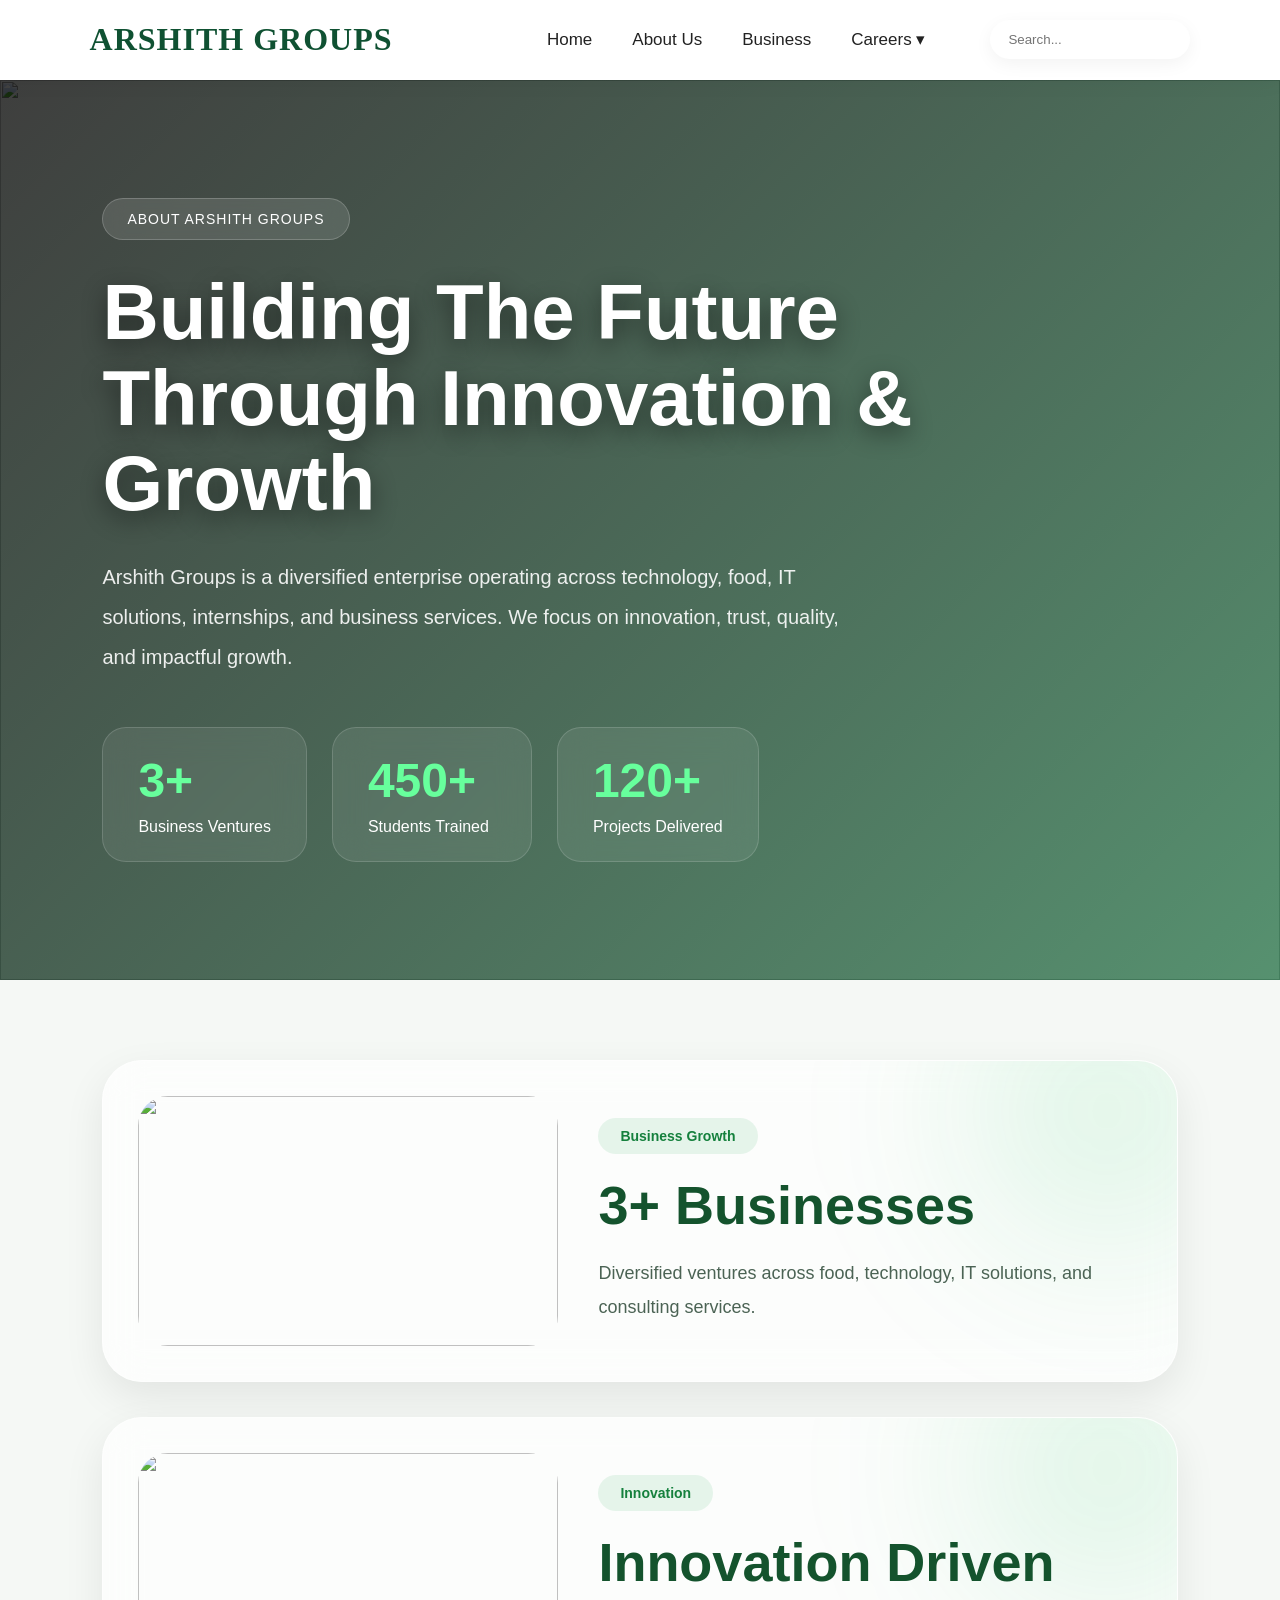
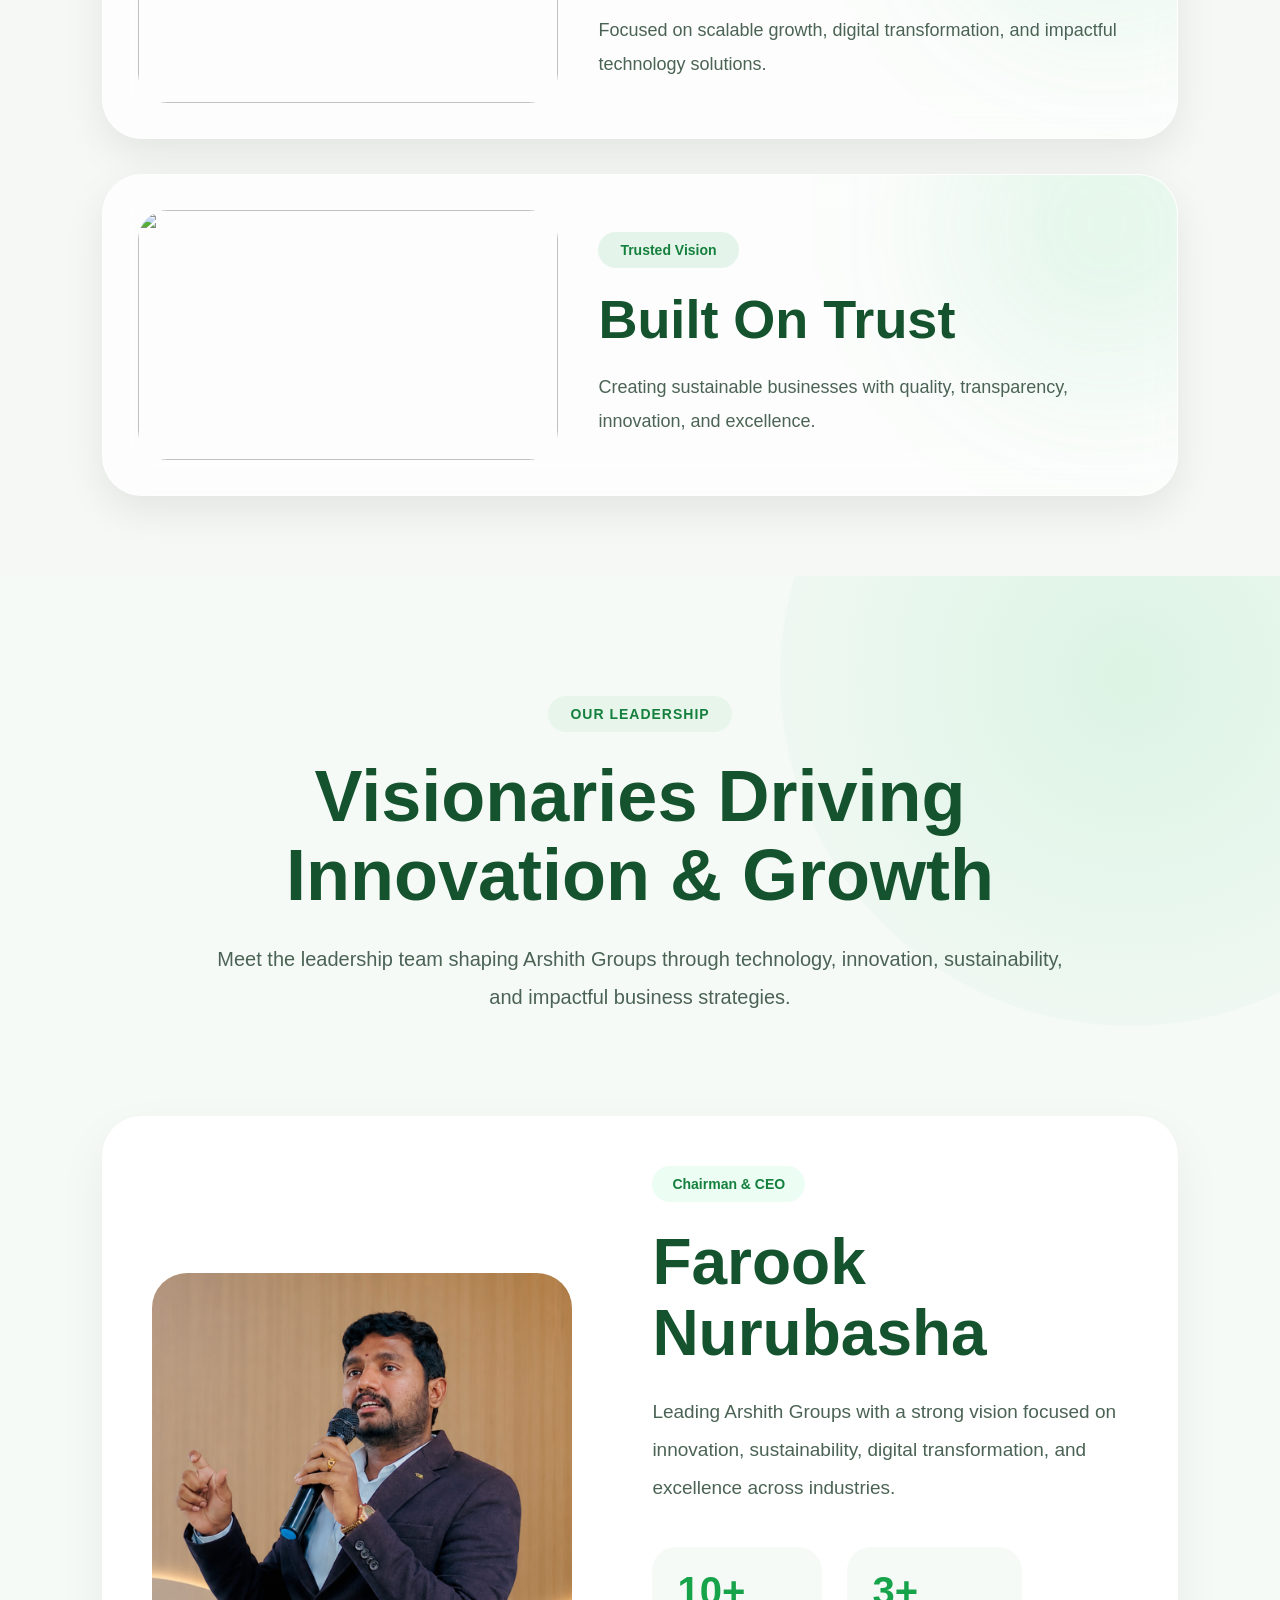
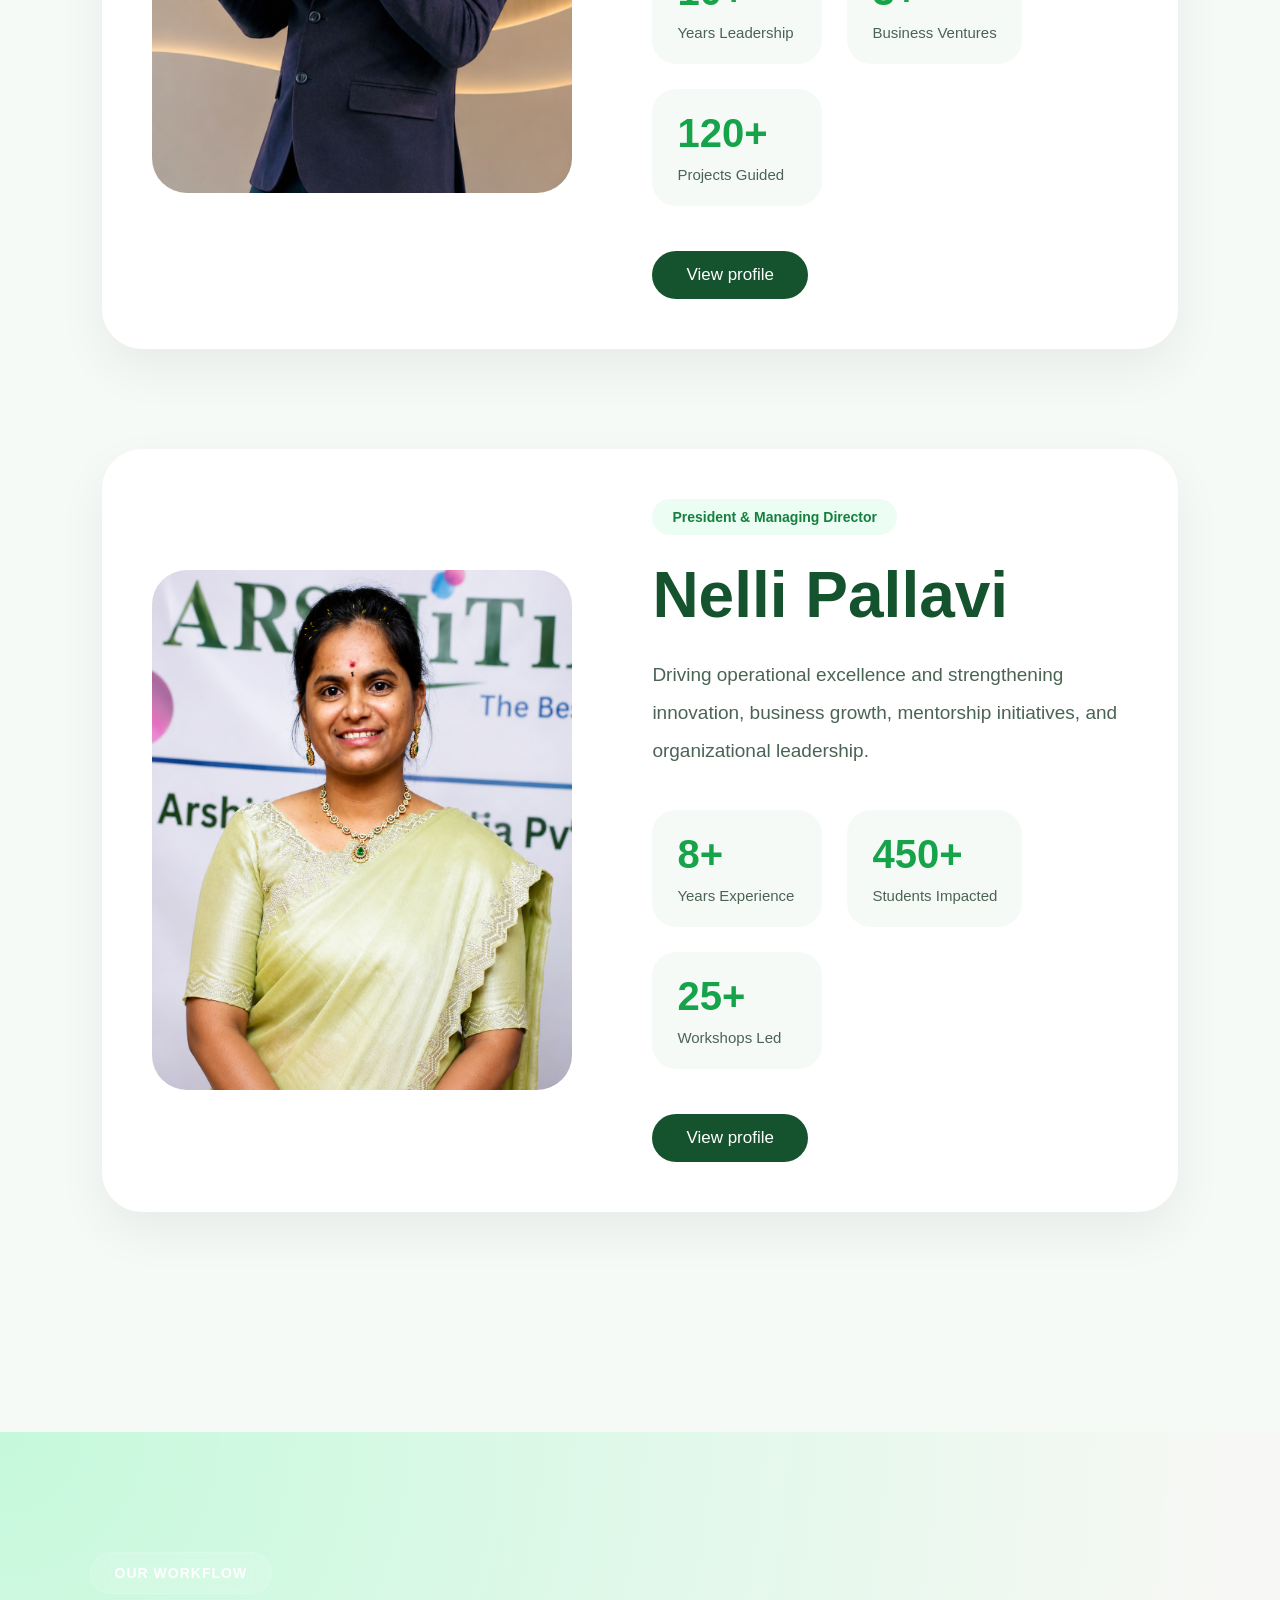
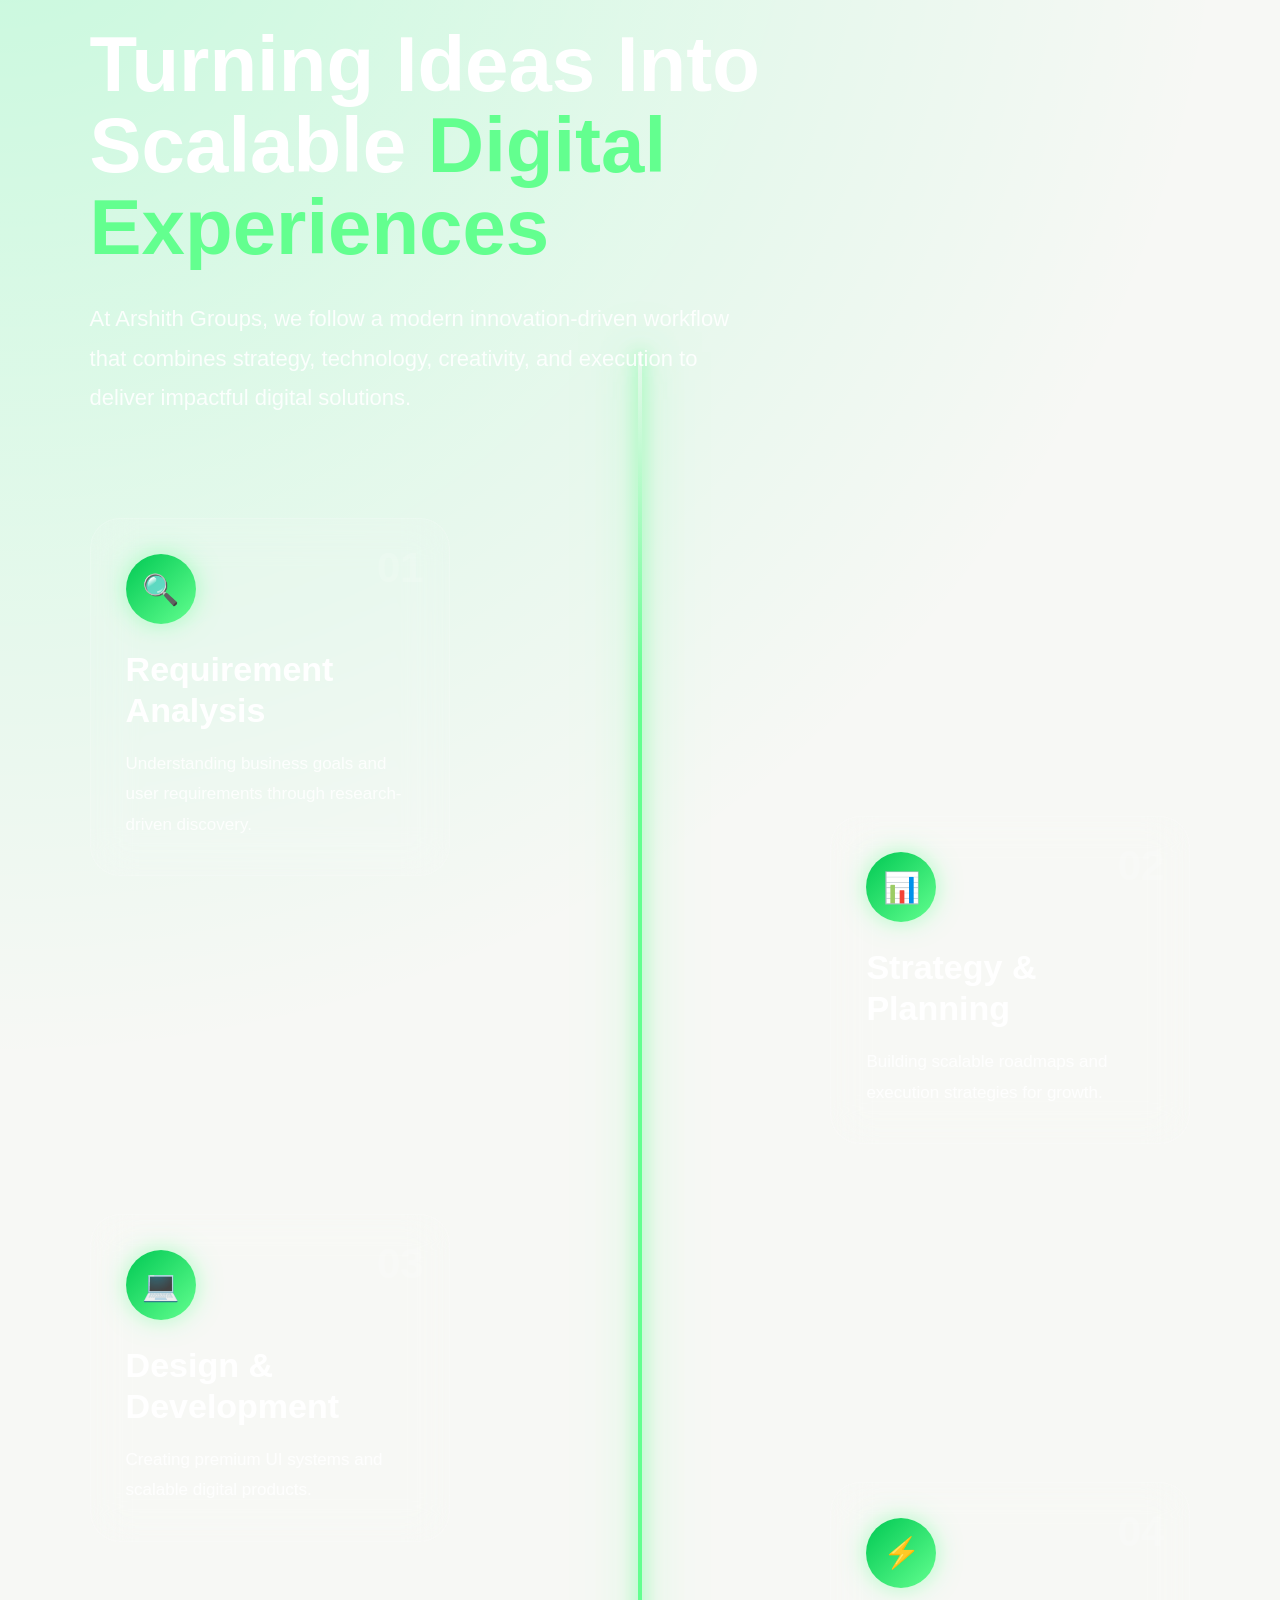
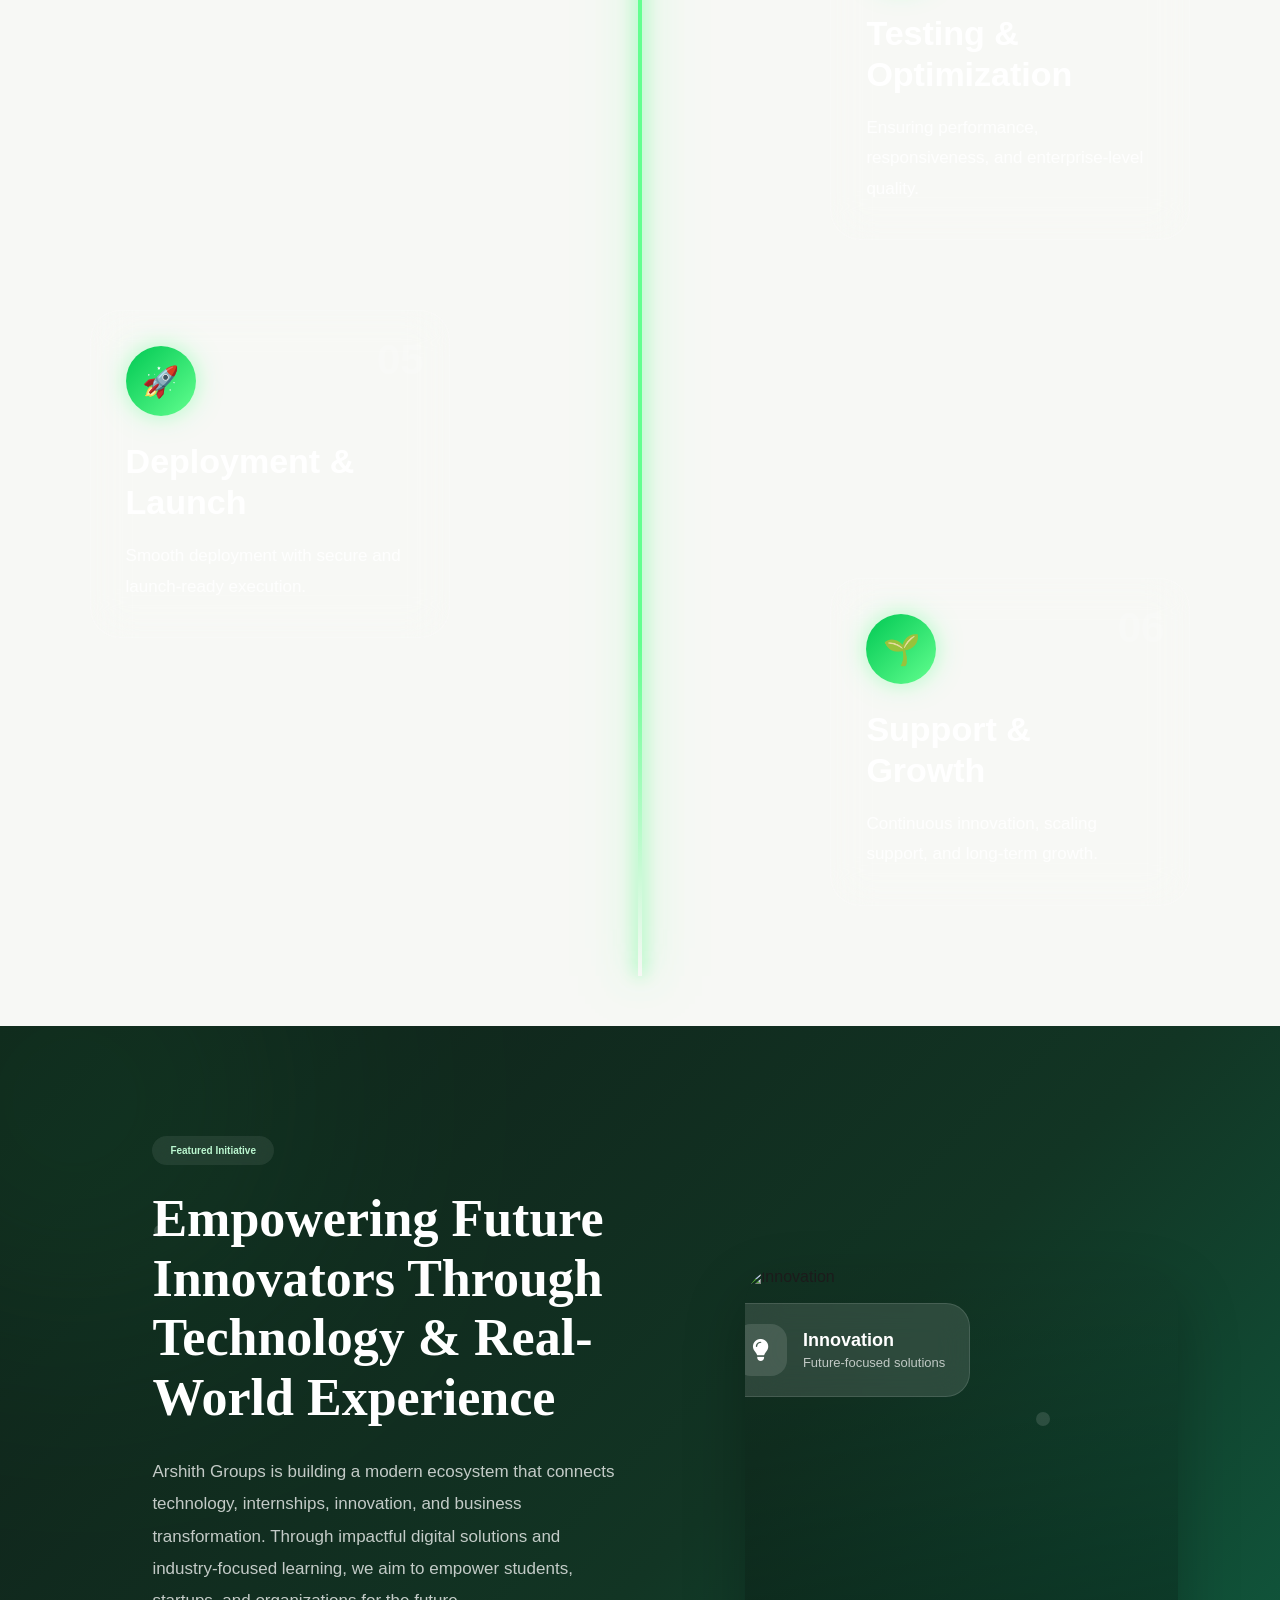
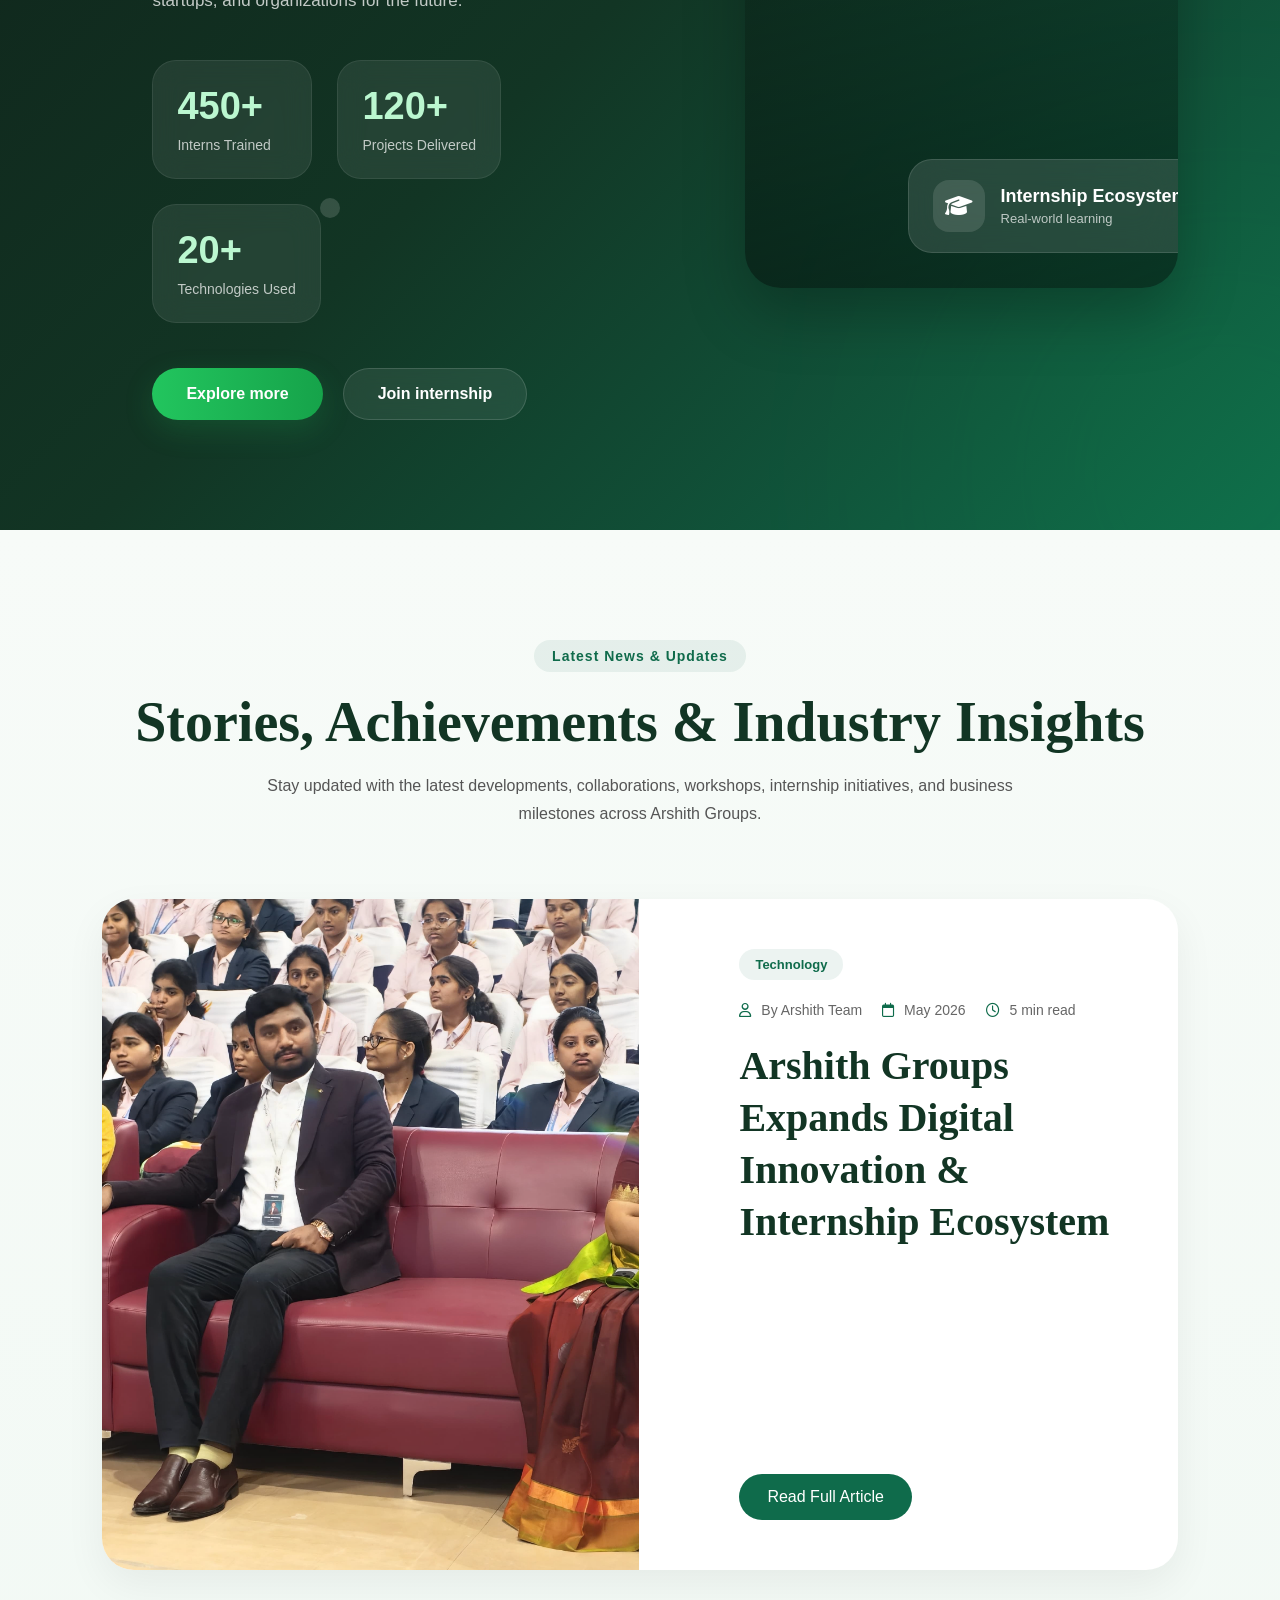
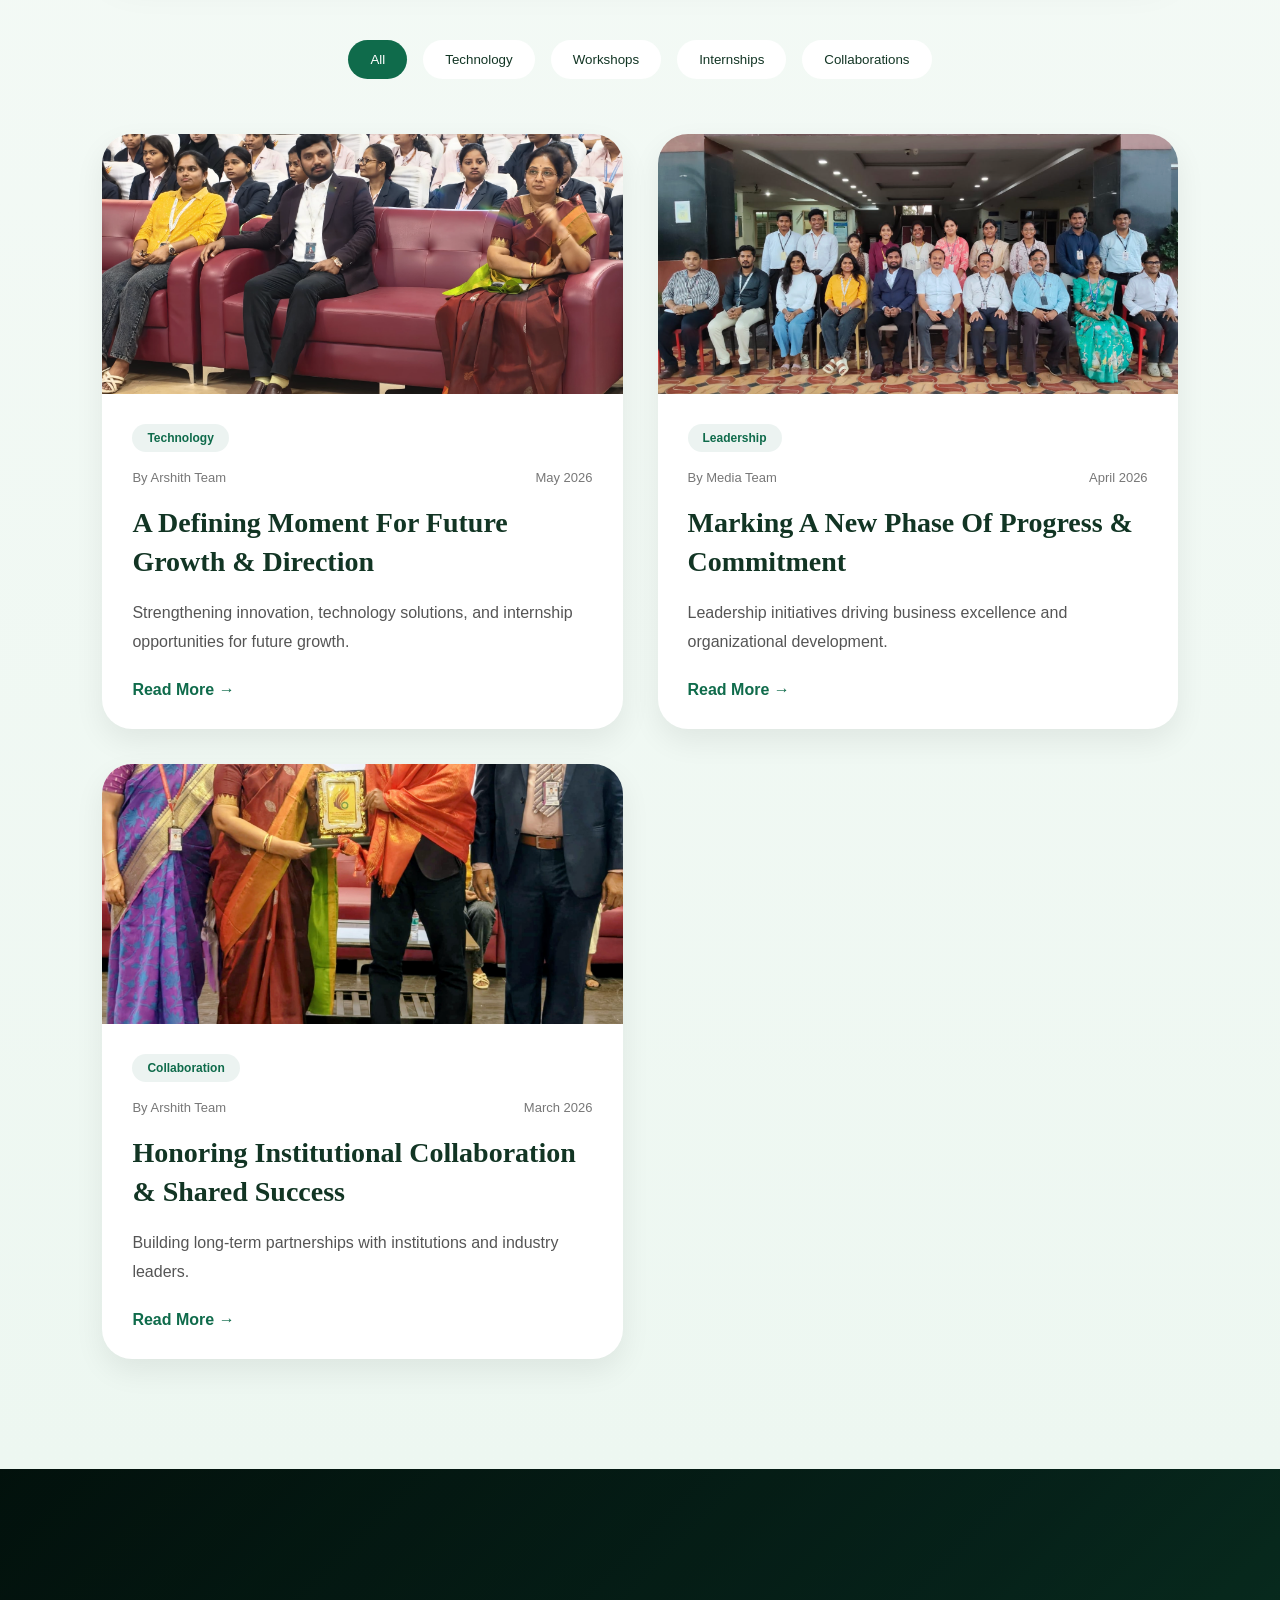
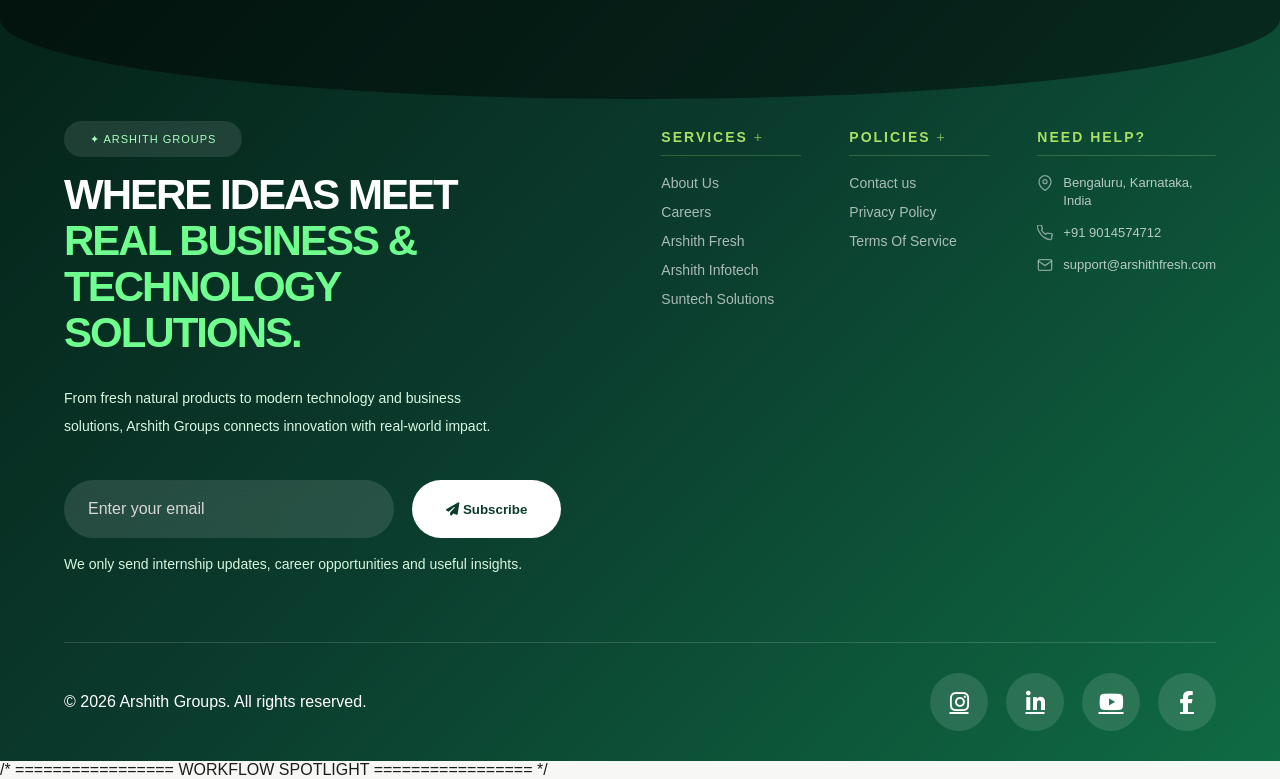
==== about.html @ 14c9f715 "frontend website" ====
<!DOCTYPE html>
<html lang="en">
<head>
  <meta charset="UTF-8">
  <meta name="viewport" content="width=device-width, initial-scale=1.0">
  <title>About Us - Arshith Fresh</title>

  <link rel="stylesheet" href="style.css">
  <link rel="stylesheet" href="https://cdnjs.cloudflare.com/ajax/libs/font-awesome/6.5.1/css/all.min.css">

  <style>

    body{
  margin:0;
  font-family:'Poppins',sans-serif;
  background:#f7f8f5;
  color:#1d1d1d;
  overflow-x:hidden;
}

/* NAVBAR */

.navbar{
  display:flex;
  align-items:center;
  justify-content:space-between;
  padding:20px 7%;
  background:white;
  position:sticky;
  top:0;
  z-index:1000;
  box-shadow:0 2px 20px rgba(0,0,0,0.05);
}

.logo-text{
  font-size:42px;
  color:#184d35;
  font-family:'Playfair Display',serif;
  margin:0;
  letter-spacing:1px;
}

.nav-right{
  display:flex;
  gap:40px;
}

.nav-right a{
  text-decoration:none;
  color:#222;
  font-size:17px;
  font-weight:500;
  transition:0.3s;
}

.nav-right a:hover{
  color:#0d6b43;
}

/* HERO SECTION */

/* ================= ABOUT HERO BANNER ================= */

.about-hero-banner{

    position:relative;

    width:100%;

    min-height:100vh;

    overflow:hidden;

    display:flex;

    align-items:center;

    padding:100px 8%;

    box-sizing:border-box;
}

/* BACKGROUND IMAGE */

.about-banner-bg{

    position:absolute;

    top:0;
    left:0;

    width:100%;
    height:100%;

    object-fit:cover;

    z-index:1;

    animation:zoomBanner 12s ease-in-out infinite alternate;
}

/* DARK GREEN OVERLAY */

.about-banner-overlay{

    position:absolute;

    inset:0;

    background:
    linear-gradient(
        135deg,
        rgba(0,0,0,0.75),
        rgba(0,90,40,0.65)
    );

    z-index:2;
}

/* CONTENT */

.about-banner-content{

    position:relative;

    z-index:3;

    max-width:850px;

    color:white;
}

/* TAG */

.about-banner-tag{

    display:inline-block;

    padding:12px 24px;

    border-radius:50px;

    background:rgba(255,255,255,0.12);

    backdrop-filter:blur(10px);

    border:1px solid rgba(255,255,255,0.2);

    font-size:14px;

    letter-spacing:1px;

    margin-bottom:30px;
}

/* HEADING */

.about-banner-content h1{

    font-size:78px;

    line-height:1.1;

    font-weight:800;

    margin-bottom:30px;

    text-shadow:
    0 8px 25px rgba(0,0,0,0.45);
}

/* DESCRIPTION */

.about-banner-content p{

    font-size:20px;

    line-height:2;

    color:rgba(255,255,255,0.9);

    max-width:750px;
}

/* STATS */

.about-banner-stats{

    display:flex;

    gap:25px;

    margin-top:50px;

    flex-wrap:wrap;
}

.about-stat{

    min-width:200px;

    padding:25px 35px;

    border-radius:24px;

    background:rgba(255,255,255,0.08);

    backdrop-filter:blur(16px);

    border:1px solid rgba(255,255,255,0.15);

    transition:0.5s ease;
}

.about-stat:hover{

    transform:translateY(-10px);

    background:rgba(0,255,120,0.15);
}

.about-stat h2{

    font-size:48px;

    color:#67ff9c;

    margin-bottom:10px;
}

.about-stat span{

    font-size:16px;

    color:white;
}

/* ANIMATION */

@keyframes zoomBanner{

    0%{
        transform:scale(1);
    }

    100%{
        transform:scale(1.08);
    }
}

/* RESPONSIVE */

@media(max-width:992px){

    .about-banner-content h1{

        font-size:56px;
    }

    .about-banner-content p{

        font-size:18px;
    }
}

@media(max-width:768px){

    .about-hero-banner{

        padding:80px 25px;
    }

    .about-banner-content h1{

        font-size:42px;
    }

    .about-banner-content p{

        font-size:16px;

        line-height:1.8;
    }

    .about-stat{

        width:100%;
    }
}

@media(max-width:480px){

    .about-banner-content h1{

        font-size:34px;
    }

    .about-banner-tag{

        font-size:12px;
    }
}

/* ================= COMPANY SHOWCASE ================= */

.company-showcase-section{

    width:100%;

    padding:80px 8%;

    display:flex;

    flex-direction:column;

    gap:35px;

    background:#f5f8f5;

    position:relative;

    overflow:hidden;
}

/* CARD */

.company-showcase-card{

    position:relative;

    display:flex;

    align-items:center;

    gap:40px;

    min-height:320px;

    padding:35px;

    border-radius:40px;

    overflow:hidden;

    background:rgba(255,255,255,0.72);

    backdrop-filter:blur(20px);

    border:1px solid rgba(255,255,255,0.4);

    box-shadow:
    0 15px 40px rgba(0,0,0,0.08);

    transition:0.6s ease;
}

.company-showcase-card:hover{

    transform:translateY(-10px);

    box-shadow:
    0 30px 60px rgba(0,0,0,0.12);
}

/* IMAGE */

.company-showcase-image{

    width:420px;

    height:250px;

    border-radius:30px;

    overflow:hidden;

    flex-shrink:0;

    position:relative;
}

.company-showcase-image img{

    width:100%;

    height:100%;

    object-fit:cover;

    transition:1s ease;
}

.company-showcase-card:hover img{

    transform:scale(1.08);
}

/* CONTENT */

.company-showcase-content{

    position:relative;

    z-index:2;

    max-width:700px;
}

.company-showcase-tag{

    display:inline-block;

    padding:10px 22px;

    background:rgba(22,163,74,0.1);

    color:#15803d;

    border-radius:50px;

    margin-bottom:22px;

    font-size:14px;

    font-weight:600;
}

.company-showcase-content h2{

    font-size:54px;

    line-height:1.1;

    color:#14532d;

    margin-bottom:20px;

    font-weight:800;
}

.company-showcase-content p{

    font-size:18px;

    line-height:1.9;

    color:#4b6354;
}

/* GLOW */

.company-showcase-glow{

    position:absolute;

    width:300px;

    height:300px;

    border-radius:50%;

    background:rgba(34,197,94,0.12);

    filter:blur(80px);

    top:-100px;

    right:-80px;

    transition:0.6s;
}

.company-showcase-card:hover .company-showcase-glow{

    transform:scale(1.2);
}

/* RESPONSIVE */

@media(max-width:1100px){

    .company-showcase-card{

        flex-direction:column;

        align-items:flex-start;
    }

    .company-showcase-image{

        width:100%;

        height:320px;
    }

    .company-showcase-content h2{

        font-size:42px;
    }
}

@media(max-width:768px){

    .company-showcase-section{

        padding:60px 20px;
    }

    .company-showcase-card{

        padding:25px;

        border-radius:30px;
    }

    .company-showcase-image{

        height:250px;
    }

    .company-showcase-content h2{

        font-size:34px;
    }

    .company-showcase-content p{

        font-size:16px;
    }
}

/* LEADERS */

/* ================= MODERN LEADERS ================= */

.modern-leaders-section{

    width:100%;

    padding:120px 8%;

    background:#f6faf7;

    position:relative;

    overflow:hidden;
}

/* BACKGROUND SHAPE */

.leaders-bg-shape{

    position:absolute;

    width:700px;

    height:700px;

    border-radius:50%;

    background:
    radial-gradient(
        rgba(34,197,94,0.12),
        transparent
    );

    top:-250px;

    right:-200px;

    z-index:1;
}

/* HEADING */

.leaders-heading{

    position:relative;

    z-index:2;

    text-align:center;

    margin-bottom:100px;
}

.leaders-heading span{

    display:inline-block;

    padding:10px 22px;

    border-radius:50px;

    background:#e8f5eb;

    color:#15803d;

    font-size:14px;

    font-weight:600;

    letter-spacing:1px;

    margin-bottom:25px;
}

.leaders-heading h1{

    font-size:72px;

    line-height:1.1;

    color:#14532d;

    margin-bottom:25px;

    font-weight:800;
}

.leaders-heading p{

    max-width:850px;

    margin:auto;

    font-size:20px;

    line-height:1.9;

    color:#4b6354;
}

/* LEADER CARD */

.modern-leader-card{

    position:relative;

    z-index:2;

    display:flex;

    align-items:center;

    justify-content:space-between;

    gap:80px;

    margin-bottom:100px;

    padding:50px;

    border-radius:40px;

    background:white;

    overflow:hidden;

    box-shadow:
    0 20px 50px rgba(0,0,0,0.06);

    transition:0.5s ease;
}

.modern-leader-card:hover{

    transform:translateY(-12px);

    box-shadow:
    0 35px 70px rgba(0,0,0,0.1);
}

/* IMAGE */

.leader-image-box{

    width:420px;

    height:520px;

    border-radius:35px;

    overflow:hidden;

    position:relative;

    flex-shrink:0;
}

.leader-image-box img{

    width:100%;

    height:100%;

    object-fit:cover;

    transition:1s ease;
}

.modern-leader-card:hover img{

    transform:scale(1.08);
}

/* CONTENT */

.leader-content{

    flex:1;
}

.leader-role{

    display:inline-block;

    padding:10px 20px;

    border-radius:50px;

    background:#ecfdf3;

    color:#15803d;

    font-size:14px;

    font-weight:700;

    margin-bottom:25px;
}

.leader-content h2{

    font-size:64px;

    line-height:1.1;

    color:#14532d;

    margin-bottom:25px;

    font-weight:800;
}

.leader-content p{

    font-size:19px;

    line-height:2;

    color:#4b6354;

    margin-bottom:40px;
}

/* STATS */

.leader-stats{

    display:flex;

    gap:25px;

    flex-wrap:wrap;

    margin-bottom:45px;
}

.leader-stat{

    min-width:170px;

    padding:22px 25px;

    border-radius:24px;

    background:#f6faf7;

    transition:0.4s ease;
}

.leader-stat:hover{

    transform:translateY(-8px);

    background:#ecfdf3;
}

.leader-stat h3{

    font-size:40px;

    color:#16a34a;

    margin-bottom:10px;
}

.leader-stat span{

    color:#4b6354;

    font-size:15px;
}

/* BUTTON */

.leader-btn{

    padding:18px 40px;

    border:none;

    border-radius:50px;

    background:
    linear-gradient(
        135deg,
        #15803d,
        #22c55e
    );

    color:white;

    font-size:16px;

    font-weight:700;

    cursor:pointer;

    transition:0.5s ease;
}

.leader-btn:hover{

    transform:translateY(-5px);

    box-shadow:
    0 15px 35px rgba(34,197,94,0.3);
}

/* REVERSE CARD */

.reverse-card{

    flex-direction:row-reverse;
}

/* RESPONSIVE */

@media(max-width:1100px){

    .modern-leader-card,
    .reverse-card{

        flex-direction:column;
    }

    .leader-image-box{

        width:100%;

        height:500px;
    }

    .leader-content h2{

        font-size:50px;
    }
}

@media(max-width:768px){

    .modern-leaders-section{

        padding:80px 20px;
    }

    .leaders-heading h1{

        font-size:42px;
    }

    .leaders-heading p{

        font-size:16px;
    }

    .modern-leader-card{

        padding:30px;
    }

    .leader-content h2{

        font-size:38px;
    }

    .leader-content p{

        font-size:16px;
    }

    .leader-image-box{

        height:400px;
    }
}

.ag-news-section{

  padding: 110px 8%;

  background:
  linear-gradient(
    to bottom,
    #f7fbf8,
    #edf7f1
  );
}

/* ================= HEADING ================= */

.ag-news-heading{

  text-align: center;

  margin-bottom: 70px;
}

.ag-news-tag{

  display: inline-block;

  padding: 8px 18px;

  background: rgba(15,107,75,0.08);

  color: #0f6b4b;

  border-radius: 50px;

  font-size: 14px;

  font-weight: 600;

  letter-spacing: 1px;

  margin-bottom: 18px;
}

.ag-news-heading h2{

  font-size: 56px;

  color: #123524;

  margin-bottom: 18px;

  font-family:'Playfair Display', serif;
}

.ag-news-heading p{

  max-width: 760px;

  margin: auto;

  color: #555;

  line-height: 1.8;
}

/* ================= FEATURED ================= */

.ag-featured-news{

  display: grid;

  grid-template-columns: 1.1fr 1fr;

  gap: 50px;

  background: white;

  border-radius: 32px;

  overflow: hidden;

  margin-bottom: 70px;

  box-shadow:
  0 15px 40px rgba(0,0,0,0.06);
}

.ag-featured-image img{

  width: 100%;

  height: 100%;

  object-fit: cover;
}

.ag-featured-content{

  padding: 50px;
}

.ag-news-category{

  display: inline-block;

  padding: 8px 16px;

  border-radius: 40px;

  background: rgba(15,107,75,0.08);

  color: #0f6b4b;

  font-size: 13px;

  font-weight: 600;

  margin-bottom: 22px;
}

/* META */

.ag-news-meta{

  display: flex;

  flex-wrap: wrap;

  gap: 20px;

  margin-bottom: 22px;

  color: #666;

  font-size: 14px;
}

.ag-news-meta i{

  margin-right: 6px;

  color: #0f6b4b;
}

.ag-featured-content h2{

  font-size: 40px;

  line-height: 1.3;

  color: #123524;

  margin-bottom: 22px;

  font-family:'Playfair Display', serif;
}

.ag-featured-content p{

  color: #555;

  line-height: 1.9;

  margin-bottom: 30px;
}

/* BUTTON */

.ag-news-btn{

  display: inline-block;

  padding: 14px 28px;

  background: #0f6b4b;

  color: white;

  border-radius: 40px;

  text-decoration: none;

  transition: 0.4s;
}

.ag-news-btn:hover{

  background: #123524;

  transform: translateY(-4px);
}

/* ================= FILTERS ================= */

.ag-news-filters{

  display: flex;

  flex-wrap: wrap;

  justify-content: center;

  gap: 16px;

  margin-bottom: 55px;
}

.ag-news-filters button{

  padding: 12px 22px;

  border: none;

  border-radius: 40px;

  background: white;

  color: #123524;

  font-weight: 500;

  cursor: pointer;

  transition: 0.4s;
}

.ag-news-filters button.active,
.ag-news-filters button:hover{

  background: #0f6b4b;

  color: white;
}

/* ================= GRID ================= */

.ag-news-grid{

  display: grid;

  grid-template-columns:
  repeat(auto-fit,minmax(340px,1fr));

  gap: 35px;
}

/* ================= CARD ================= */

.ag-news-card{

  background: white;

  border-radius: 30px;

  overflow: hidden;

  transition: 0.5s;

  box-shadow:
  0 12px 30px rgba(0,0,0,0.07);
}

.ag-news-card:hover{

  transform: translateY(-10px);

  box-shadow:
  0 20px 45px rgba(15,107,75,0.14);
}

/* IMAGE */

.ag-news-image{

  overflow: hidden;
}

.ag-news-image img{

  width: 100%;

  height: 260px;

  object-fit: cover;

  transition: 0.6s;
}

.ag-news-card:hover img{

  transform: scale(1.08);
}

/* CONTENT */

.ag-news-content{

  padding: 30px;
}

.ag-card-category{

  display: inline-block;

  padding: 7px 15px;

  background: rgba(15,107,75,0.08);

  color: #0f6b4b;

  border-radius: 40px;

  font-size: 12px;

  font-weight: 600;

  margin-bottom: 18px;
}

.ag-card-meta{

  display: flex;

  justify-content: space-between;

  font-size: 13px;

  color: #777;

  margin-bottom: 18px;
}

.ag-news-content h3{

  font-size: 28px;

  line-height: 1.4;

  color: #123524;

  margin-bottom: 18px;

  font-family:'Playfair Display', serif;
}

.ag-news-content p{

  color: #555;

  line-height: 1.8;

  margin-bottom: 24px;
}

/* LINK */

.ag-news-content a{

  color: #0f6b4b;

  font-weight: 600;

  text-decoration: none;

  transition: 0.4s;
}

.ag-news-content a:hover{

  letter-spacing: 1px;
}

/* ================= RESPONSIVE ================= */

@media(max-width:991px){

  .ag-featured-news{

    grid-template-columns: 1fr;
  }

  .ag-featured-content{

    padding: 35px;
  }

  .ag-featured-content h2{

    font-size: 32px;
  }
}

@media(max-width:768px){

  .ag-news-heading h2{

    font-size: 38px;
  }

  .ag-news-grid{

    grid-template-columns: 1fr;
  }

  .ag-news-content h3{

    font-size: 24px;
  }
}

/* ================= WORKFLOW SECTION ================= */

.workflow-section{

    position: relative;

    width: 100%;

    min-height: 1200px;

    padding: 120px 7%;

    overflow: hidden;

    background:
    linear-gradient(
        rgba(0,0,0,0.60),
        rgba(0,0,0,0.65)
    ),
    url("https://gstechnologylk.com/images/comp.jpg");

    background-size: cover;

    background-position: center;

    background-attachment: fixed;
}

/* OVERLAY */

.workflow-overlay{

    position: absolute;

    inset: 0;

    background:
    radial-gradient(
        circle at top left,
        rgba(0,255,120,0.20),
        transparent 40%
    );

    z-index: 1;
}

/* CONTENT */

.workflow-content{

    position: relative;

    z-index: 3;

    max-width: 700px;

    margin-bottom: 100px;
}

.workflow-tag{

    display: inline-block;

    padding: 12px 24px;

    border-radius: 50px;

    background: rgba(255,255,255,0.12);

    border: 1px solid rgba(255,255,255,0.15);

    color: white;

    backdrop-filter: blur(12px);

    margin-bottom: 30px;

    font-size: 14px;

    letter-spacing: 1px;

    font-weight: 600;
}

.workflow-content h1{

    font-size: 78px;

    line-height: 1.05;

    color: white;

    margin-bottom: 30px;

    font-weight: 800;
}

.workflow-content h1 span{

    color: #63ff8f;
}

.workflow-content p{

    font-size: 22px;

    line-height: 1.8;

    color: rgba(255,255,255,0.88);

    max-width: 650px;
}

/* WORKFLOW LINE */

.workflow-line{

    position: absolute;

    left: 50%;

    top: 520px;

    transform: translateX(-50%);

    width: 4px;

    height: calc(100% - 570px);

    background:
    linear-gradient(
        to bottom,
        rgba(99,255,143,0),
        #63ff8f 15%,
        #63ff8f 85%,
        rgba(99,255,143,0)
    );

    box-shadow:
    0 0 15px #63ff8f,
    0 0 35px rgba(99,255,143,0.8),
    0 0 60px rgba(99,255,143,0.5);

    z-index: 1;
}

/* CARDS */

.workflow-card{

    position: relative;

    width: 360px;

    padding: 35px;

    border-radius: 30px;

    background:
    rgba(255,255,255,0.08);

    border: 1px solid rgba(255,255,255,0.15);

    backdrop-filter: blur(20px);

    z-index: 3;

    color: white;

    transition: 0.5s ease;

    overflow: hidden;

    animation: floatCard 5s ease-in-out infinite;
}

.workflow-card:hover{

    transform: translateY(-12px) scale(1.03);

    box-shadow:
    0 20px 40px rgba(99,255,143,0.25);
}

.workflow-icon{

    width: 70px;

    height: 70px;

    border-radius: 50%;

    background:
    linear-gradient(
        135deg,
        #00c853,
        #63ff8f
    );

    display: flex;

    align-items: center;

    justify-content: center;

    font-size: 30px;

    margin-bottom: 25px;

    box-shadow:
    0 0 25px rgba(99,255,143,0.5);
}

.workflow-card h3{

    font-size: 34px;

    margin-bottom: 18px;

    line-height: 1.2;
}

.workflow-card p{

    font-size: 17px;

    line-height: 1.8;

    color: rgba(255,255,255,0.85);
}

.workflow-number{

    position: absolute;

    top: 25px;

    right: 25px;

    font-size: 42px;

    font-weight: 800;

    color: rgba(255,255,255,0.12);
}

/* CARD POSITIONS */

.workflow-card1{
    margin-left: 0;
}

.workflow-card2{
    margin-left: auto;
    margin-top: -60px;
}

.workflow-card3{
    margin-top: 70px;
}

.workflow-card4{
    margin-left: auto;
    margin-top: -60px;
}

.workflow-card5{
    margin-top: 70px;
}

.workflow-card6{
    margin-left: auto;
    margin-top: -60px;
}

/* ANIMATION */

@keyframes floatCard{

    0%{
        transform: translateY(0px);
    }

    50%{
        transform: translateY(-10px);
    }

    100%{
        transform: translateY(0px);
    }
}

/* RESPONSIVE */

@media(max-width:1100px){

    .workflow-content h1{

        font-size: 56px;
    }

    .workflow-card{

        width: 100%;

        margin: 40px 0 !important;
    }

    .workflow-line{

        display: none;
    }
}

@media(max-width:768px){

    .workflow-section{

        padding: 80px 20px;
    }

    .workflow-content h1{

        font-size: 42px;
    }

    .workflow-content p{

        font-size: 17px;
    }

    .workflow-card{

        padding: 28px;
    }

    .workflow-card h3{

        font-size: 28px;
    }
}


.ag-featured-section{

  position: relative;

  padding: 60px 8%;

  overflow: hidden;

  background:
  linear-gradient(
    135deg,
    #0f1f18,
    #123524,
    #0f6b4b
  );
}

/* ================= BLURS ================= */

.ag-featured-blur{

  position: absolute;

  width: 350px;

  height: 350px;

  border-radius: 50%;

  filter: blur(140px);

  opacity: 0.22;
}

.blur-one{

  top: -100px;
  left: -100px;

  background: #22c55e;
}

.blur-two{

  bottom: -120px;
  right: -120px;

  background: #16a34a;
}

/* ================= PARTICLES ================= */

.ag-featured-particle{

  position: absolute;

  border-radius: 50%;

  background:
  rgba(255,255,255,0.15);

  animation:
  particleFloat 8s infinite ease-in-out;
}

.particle1{

  width: 12px;
  height: 12px;

  top: 18%;
  left: 12%;
}

.particle2{

  width: 20px;
  height: 20px;

  top: 70%;
  left: 25%;
}

.particle3{

  width: 14px;
  height: 14px;

  top: 35%;
  right: 18%;
}

/* FLOAT */

@keyframes particleFloat{

  0%{
    transform:translateY(0px);
  }

  50%{
    transform:translateY(-20px);
  }

  100%{
    transform:translateY(0px);
  }
}

/* ================= CONTAINER ================= */

.ag-featured-container{

  position: relative;

  z-index: 2;

  max-width: 1450px;
  align-items:strech;

  margin: auto;

  display:grid;

  grid-template-columns: 1.3fr 1fr;

  gap: 80px;

  align-items: center;
}


/* ================= LEFT ================= */

.ag-featured-tag{

  display: inline-block;

  padding: 9px 18px;

  border-radius: 50px;

  background:
  rgba(255,255,255,0.08);

  color: #bbf7d0;

  font-size: 10px;

  font-weight: 600;

  margin-bottom: 24px;

  backdrop-filter: blur(10px);
}

.ag-featured-content h1{

  font-size: 52px;

  line-height: 1.15;

  color: white;
  word-break: normal;

  margin-bottom: 28px;

  font-family:'Playfair Display', serif;
}

.ag-featured-content p{

  color:
  rgba(255,255,255,0.75);

  line-height: 1.9;

  font-size: 17px;

  margin-bottom: 42px;
}

/* ================= STATS ================= */

.ag-featured-stats{

  display: flex;

  gap: 25px;

  margin-bottom: 45px;

  flex-wrap: wrap;
}

.ag-stat-box{

  min-width: 160px;

  padding: 24px;

  border-radius: 24px;

  background:
  rgba(255,255,255,0.08);

  backdrop-filter: blur(14px);

  border:
  1px solid rgba(255,255,255,0.08);

  transition: 0.4s ease;
}

.ag-stat-box:hover{

  transform:
  translateY(-8px);

  box-shadow:
  0 18px 40px rgba(34,197,94,0.16);
}

.ag-stat-box h3{

  font-size: 38px;

  color: #bbf7d0;

  margin-bottom: 8px;
}

.ag-stat-box span{

  color:
  rgba(255,255,255,0.72);

  font-size: 14px;
}

/* ================= BUTTONS WRAPPER ================= */

.ag-featured-buttons{

  display: flex;

  gap: 20px;

  flex-wrap: wrap;

  margin-top: 10px;
}

/* ================= ALL BUTTONS ================= */

.ag-featured-buttons button{

  padding: 16px 34px;

  border-radius: 50px;

  border: none;

  cursor: pointer;

  font-size: 16px;

  font-weight: 600;

  transition: 0.4s ease;

  position: relative;

  overflow: hidden;

  font-family: 'Poppins', sans-serif;
}

/* ================= FIRST BUTTON ================= */

.ag-featured-buttons button:first-child{

  background:
  linear-gradient(
    90deg,
    #22c55e,
    #16a34a
  );

  color: white;

  box-shadow:
  0 10px 30px rgba(34,197,94,0.18);
}

/* HOVER */

.ag-featured-buttons button:first-child:hover{

  transform:
  translateY(-6px)
  scale(1.03);

  box-shadow:
  0 18px 40px rgba(34,197,94,0.35);
}

/* ================= SECOND BUTTON ================= */

.ag-featured-buttons button:last-child{

  background:
  rgba(255,255,255,0.08);

  backdrop-filter: blur(10px);

  border:
  1px solid rgba(255,255,255,0.14);

  color: white;
}

/* HOVER */

.ag-featured-buttons button:last-child:hover{

  background:
  rgba(255,255,255,0.16);

  transform:
  translateY(-6px)
  scale(1.03);

  box-shadow:
  0 18px 40px rgba(255,255,255,0.08);
}

/* ================= BUTTON ACTIVE EFFECT ================= */

.ag-featured-buttons button:active{

  transform: scale(0.96);
}

/* ================= VISUAL ================= */

.ag-featured-visual{

  display: flex;

  align-items: center;

  justify-content: center;
}

.ag-featured-card{

  width: 100%;

  max-width: 520px;

  height: 620px;

  position: relative;

  border-radius: 36px;

  overflow: hidden;

  box-shadow:
  0 25px 60px rgba(0,0,0,0.25);

  transition: 0.5s ease;
}

/* IMAGE */

.ag-featured-card img{

  width: 100%;

  height: 100%;

  object-fit: cover;

  display: block;
}
.ag-featured-card:hover{

  transform:
  rotateY(4deg)
  rotateX(4deg)
  scale(1.02);
}

.ag-featured-card:hover img{

  transform: scale(1.06);
}

/* OVERLAY */

.ag-featured-card::after{

  content: "";

  position: absolute;

  inset: 0;

  background:
  linear-gradient(
    to top,
    rgba(0,0,0,0.45),
    rgba(0,0,0,0.05)
  );
}

/* ================= FLOATING INFO CARDS ================= */

.ag-floating-card{

  position: absolute;

  display: flex;

  align-items: center;

  gap: 16px;

  padding: 20px 24px;

  border-radius: 24px;

  background:
  rgba(255,255,255,0.12);

  backdrop-filter: blur(18px);

  border:
  1px solid rgba(255,255,255,0.12);

  color: white;

  z-index: 2;

  animation:
  floatingCard 5s infinite ease-in-out;
}

.ag-floating-card i{

  width: 52px;

  height: 52px;

  border-radius: 16px;

  background:
  rgba(255,255,255,0.12);

  display: flex;

  align-items: center;

  justify-content: center;

  font-size: 22px;
}

.ag-floating-card h4{

  margin-bottom: 4px;

  font-size: 18px;
}

.ag-floating-card p{

  margin: 0;

  font-size: 13px;

  color:
  rgba(255,255,255,0.7);
}

/* POSITIONS */

.card-top{

  top: 35px;
  left: -35px;
}

.card-bottom{

  bottom: 35px;
  right: -35px;
}

/* FLOAT */

@keyframes floatingCard{

  0%{
    transform:translateY(0px);
  }

  50%{
    transform:translateY(-12px);
  }

  100%{
    transform:translateY(0px);
  }
}

/* ================= RESPONSIVE ================= */

@media(max-width:1100px){

  .ag-featured-container{

    grid-template-columns: 1fr;
  }

  .ag-featured-content h1{

    font-size: 52px;
  }

  .ag-featured-card img{

    height: 550px;
  }
}

@media(max-width:768px){

  .ag-featured-section{

    padding: 90px 6%;
  }

  .ag-featured-content h1{

    font-size: 38px;
  }

  .ag-featured-content p{

    font-size: 15px;
  }

  .ag-featured-card img{

    height: 420px;
  }

  .ag-floating-card{

    padding: 16px 18px;
  }

  .card-top{

    left: 10px;
  }

  .card-bottom{

    right: 10px;
  }
}
/* ================= RESPONSIVE ================= */

@media(max-width:991px){

  .ag-process-grid::before{

    display: none;
  }

  .ag-process-heading h2{

    font-size: 42px;
  }
}

@media(max-width:768px){

  .ag-process-section{

    padding: 90px 6%;
  }

  .ag-process-heading h2{

    font-size: 34px;
  }

  .ag-process-card{

    padding: 32px;
  }

  .ag-process-card h3{

    font-size: 24px;
  }

  .ag-process-number{

    font-size: 42px;
  }
}


/* ANIMATIONS */

@keyframes leftSlide{

  from{
    opacity:0;
    transform:translateX(-120px);
  }

  to{
    opacity:1;
    transform:translateX(0);
  }
}

@keyframes rightSlide{

  from{
    opacity:0;
    transform:translateX(120px);
  }

  to{
    opacity:1;
    transform:translateX(0);
  }
}

/* RESPONSIVE */

@media(max-width:992px){

  .about-hero,
  .company-section,
  .leader-box,
  .reverse{
    flex-direction:column;
    text-align:center;
  }

  .about-text h1{
    font-size:50px;
  }

  .company-text h2,
  .leaders-title{
    font-size:48px;
  }

  .leader-content h2{
    font-size:42px;
  }

  .about-hero img,
  .company-img img{
    width:100%;
  }

  .stats{
    justify-content:center;
    flex-wrap:wrap;
  }
}


/* MOBILE RESPONSIVE */

@media(max-width:768px){

/* NAVBAR */

.navbar{
    flex-direction:column;
    gap:18px;
    padding:15px 5%;
}

.logo-text{
    font-size:30px;
    text-align:center;
}

.nav-right{
    flex-wrap:wrap;
    justify-content:center;
    gap:18px;
}

.nav-right a{
    font-size:15px;
}

/* HERO SECTION */

.about-hero{
    min-height:auto;
    padding:70px 5%;
    gap:40px;

    flex-direction:column;
    text-align:center;
}

.about-hero img{
    width:100%;
    max-width:320px;
    height:auto;
}

.about-text{
    max-width:100%;
}

.about-text h1{
    font-size:42px;
    line-height:1.2;
}

.about-text p{
    font-size:16px;
    line-height:1.8;
}

}
  </style>

</head>

<html>

  <header class="navbar">

  <!-- LOGO -->
  <div class="logo">
    <h2 class="logo-text">ARSHITH GROUPS</h2>
  </div>

  <!-- NAVIGATION -->
  <nav class="nav-right">

    <a href="index.html">Home</a>

    <a href="about.html">About Us</a>

    <a href="business.html">Business</a>

    <!-- DROPDOWN -->

    <div class="dropdown">

      <a href="careers.html" class="drop-btn">
        Careers ▾
      </a>

      <div class="dropdown-content">

        <a href="careers.html">
          Job Opportunities
        </a>

        <a href="internship.html">
          Internship Program
        </a>

      </div>

    </div>

    <input type="text" placeholder="Search..." class="search-box">

  </nav>

</header>
<body>

  <!-- HERO -->

  <section class="about-hero-banner">

    <img src="https://static.investindia.gov.in/s3fs-public/2019-08/Software%20Industry.jpg" class="about-banner-bg">

    <div class="about-banner-overlay"></div>

    <div class="about-banner-content">

        <span class="about-banner-tag">
            ABOUT ARSHITH GROUPS
        </span>

        <h1>
            Building The Future <br>
            Through Innovation & Growth
        </h1>

        <p>
            Arshith Groups is a diversified enterprise operating across
            technology, food, IT solutions, internships, and business services.
            We focus on innovation, trust, quality, and impactful growth.
        </p>

        <div class="about-banner-stats">

            <div class="about-stat">
                <h2>3+</h2>
                <span>Business Ventures</span>
            </div>

            <div class="about-stat">
                <h2>450+</h2>
                <span>Students Trained</span>
            </div>

            <div class="about-stat">
                <h2>120+</h2>
                <span>Projects Delivered</span>
            </div>

        </div>

    </div>

  </section>

  <section class="company-showcase-section">

    <div class="company-showcase-card">

        <div class="company-showcase-image">
            <img src="https://cdn.corporatefinanceinstitute.com/assets/Types-of-Businesses-Opener_v2.jpeg" alt="">
        </div>

        <div class="company-showcase-content">

            <span class="company-showcase-tag">
                Business Growth
            </span>

            <h2>3+ Businesses</h2>

            <p>
                Diversified ventures across food, technology,
                IT solutions, and consulting services.
            </p>

        </div>

        <div class="company-showcase-glow"></div>

    </div>

    <!-- CARD 2 -->

    <div class="company-showcase-card">

        <div class="company-showcase-image">
            <img src="https://encrypted-tbn0.gstatic.com/images?q=tbn:ANd9GcSNhxkJ0WTUdkoKiOccATDXH3DenuvWu8PeXzSpuLN63r4rVtjN442FaZs&s=10" alt="">
        </div>

        <div class="company-showcase-content">

            <span class="company-showcase-tag">
                Innovation
            </span>

            <h2>Innovation Driven</h2>

            <p>
                Focused on scalable growth, digital transformation,
                and impactful technology solutions.
            </p>

        </div>

        <div class="company-showcase-glow"></div>

    </div>

    <!-- CARD 3 -->

    <div class="company-showcase-card">

        <div class="company-showcase-image">
            <img src="https://www.esa.int/var/esa/storage/images/esa_multimedia/images/2019/10/business_with_esa/21093947-3-eng-GB/Business_with_ESA_pillars.jpg" alt="">
        </div>

        <div class="company-showcase-content">

            <span class="company-showcase-tag">
                Trusted Vision
            </span>

            <h2>Built On Trust</h2>

            <p>
                Creating sustainable businesses with quality,
                transparency, innovation, and excellence.
            </p>

        </div>

        <div class="company-showcase-glow"></div>

    </div>

</section>

  <!-- LEADERS -->

  <!-- ================= LEADERSHIP SECTION ================= -->

<section class="modern-leaders-section">

    <div class="leaders-bg-shape"></div>

    <div class="leaders-heading">

        <span>OUR LEADERSHIP</span>

        <h1>
            Visionaries Driving <br>
            Innovation & Growth
        </h1>

        <p>
            Meet the leadership team shaping Arshith Groups through
            technology, innovation, sustainability, and impactful business strategies.
        </p>

    </div>

    <!-- LEADER 1 -->

    <div class="modern-leader-card">

        <div class="leader-image-box">
            <img src="farooksir.png" alt="">
        </div>

        <div class="leader-content">

            <div class="leader-role">
                Chairman & CEO
            </div>

            <h2>Farook Nurubasha</h2>

            <p>
                Leading Arshith Groups with a strong vision focused on innovation,
                sustainability, digital transformation, and excellence across industries.
            </p>

            <div class="leader-stats">

                <div class="leader-stat">
                    <h3>10+</h3>
                    <span>Years Leadership</span>
                </div>

                <div class="leader-stat">
                    <h3>3+</h3>
                    <span>Business Ventures</span>
                </div>

                <div class="leader-stat">
                    <h3>120+</h3>
                    <span>Projects Guided</span>
                </div>

            </div>

            <button onclick="window.location.href='https://www.linkedin.com/search/results/all/?keywords=Arshith%20Group&origin=RICH_QUERY_TYPEAHEAD_HISTORY&heroEntityKey=urn%3Ali%3Aorganization%3A108255001&position=0'">
              View profile
            </button>

        </div>

    </div>

    <!-- LEADER 2 -->

    <div class="modern-leader-card reverse-card">

        <div class="leader-content">

            <div class="leader-role">
                President & Managing Director
            </div>

            <h2>Nelli Pallavi</h2>

            <p>
                Driving operational excellence and strengthening innovation,
                business growth, mentorship initiatives, and organizational leadership.
            </p>

            <div class="leader-stats">

                <div class="leader-stat">
                    <h3>8+</h3>
                    <span>Years Experience</span>
                </div>

                <div class="leader-stat">
                    <h3>450+</h3>
                    <span>Students Impacted</span>
                </div>

                <div class="leader-stat">
                    <h3>25+</h3>
                    <span>Workshops Led</span>
                </div>

            </div>

            <button onclick="window.location.href='https://www.linkedin.com/search/results/all/?keywords=Arshith%20Group&origin=RICH_QUERY_TYPEAHEAD_HISTORY&heroEntityKey=urn%3Ali%3Aorganization%3A108255001&position=0'">
              View profile
            </button>
        </div>

        <div class="leader-image-box">
            <img src="pallaviii.png" alt="">
        </div>

    </div>

</section>

<!-- ================= WORKFLOW SECTION ================= -->

<section class="workflow-section">

    <div class="workflow-overlay"></div>

    <div class="workflow-content">

        <span class="workflow-tag">
            OUR WORKFLOW
        </span>

        <h1>
            Turning Ideas Into <br>
            Scalable <span>Digital Experiences</span>
        </h1>

        <p>
            At Arshith Groups, we follow a modern innovation-driven workflow
            that combines strategy, technology, creativity, and execution
            to deliver impactful digital solutions.
        </p>

    </div>

    <!-- WORKFLOW CARDS -->

    <div class="workflow-card workflow-card1">

        <div class="workflow-icon">
            🔍
        </div>

        <h3>Requirement Analysis</h3>

        <p>
            Understanding business goals and user requirements through
            research-driven discovery.
        </p>

        <span class="workflow-number">01</span>

    </div>

    <div class="workflow-card workflow-card2">

        <div class="workflow-icon">
            📊
        </div>

        <h3>Strategy & Planning</h3>

        <p>
            Building scalable roadmaps and execution strategies for growth.
        </p>

        <span class="workflow-number">02</span>

    </div>

    <div class="workflow-card workflow-card3">

        <div class="workflow-icon">
            💻
        </div>

        <h3>Design & Development</h3>

        <p>
            Creating premium UI systems and scalable digital products.
        </p>

        <span class="workflow-number">03</span>

    </div>

    <div class="workflow-card workflow-card4">

        <div class="workflow-icon">
            ⚡
        </div>

        <h3>Testing & Optimization</h3>

        <p>
            Ensuring performance, responsiveness, and enterprise-level quality.
        </p>

        <span class="workflow-number">04</span>

    </div>

    <div class="workflow-card workflow-card5">

        <div class="workflow-icon">
            🚀
        </div>

        <h3>Deployment & Launch</h3>

        <p>
            Smooth deployment with secure and launch-ready execution.
        </p>

        <span class="workflow-number">05</span>

    </div>

    <div class="workflow-card workflow-card6">

        <div class="workflow-icon">
            🌱
        </div>

        <h3>Support & Growth</h3>

        <p>
            Continuous innovation, scaling support, and long-term growth.
        </p>

        <span class="workflow-number">06</span>

    </div>

    <!-- GLOW LINE -->

    <div class="workflow-line"></div>

</section>

<!-- ================= FEATURED INITIATIVE SECTION ================= -->

<section class="ag-featured-section">

  <!-- BACKGROUND EFFECTS -->

  <div class="ag-featured-blur blur-one"></div>
  <div class="ag-featured-blur blur-two"></div>

  <div class="ag-featured-particle particle1"></div>
  <div class="ag-featured-particle particle2"></div>
  <div class="ag-featured-particle particle3"></div>

  <div class="ag-featured-container">

    <!-- ================= LEFT CONTENT ================= -->

    <div class="ag-featured-content">

      <span class="ag-featured-tag">
        Featured Initiative
      </span>

      <h1>
        Empowering Future Innovators Through
        Technology & Real-World Experience
      </h1>

      <p>
        Arshith Groups is building a modern ecosystem that connects
        technology, internships, innovation, and business transformation.
        Through impactful digital solutions and industry-focused learning,
        we aim to empower students, startups, and organizations for the future.
      </p>

      <!-- STATS -->

      <div class="ag-featured-stats">

        <div class="ag-stat-box">

          <h3>
            450+
          </h3>

          <span>
            Interns Trained
          </span>

        </div>

        <div class="ag-stat-box">

          <h3>
            120+
          </h3>

          <span>
            Projects Delivered
          </span>

        </div>

        <div class="ag-stat-box">

          <h3>
            20+
          </h3>

          <span>
            Technologies Used
          </span>

        </div>

      </div>

      <!-- BUTTONS -->

      <div class="ag-featured-buttons">

        <button onclick="window.location.href='internship.html'">
         Explore more
        </button>

        <button onclick="window.location.href='frontend-details.html'">
         Join internship
        </button>

      </div>

    </div>

    <!-- ================= RIGHT VISUAL ================= -->

    <div class="ag-featured-visual">

      <!-- MAIN CARD -->

      <div class="ag-featured-card">

        <img src="https://thumbs.dreamstime.com/b/modern-designers-office-employees-informal-female-group-128649682.jpg"
        alt="Innovation">

        <!-- FLOATING CARD 1 -->

        <div class="ag-floating-card card-top">

          <i class="fa-solid fa-lightbulb"></i>

          <div>

            <h4>
              Innovation
            </h4>

            <p>
              Future-focused solutions
            </p>

          </div>

        </div>

        <!-- FLOATING CARD 2 -->

        <div class="ag-floating-card card-bottom">

          <i class="fa-solid fa-graduation-cap"></i>

          <div>

            <h4>
              Internship Ecosystem
            </h4>

            <p>
              Real-world learning
            </p>

          </div>

        </div>

      </div>

    </div>

  </div>

</section>


<!-- ================= NEWS SECTION ================= -->

<section class="ag-news-section">

  <!-- ================= HEADING ================= -->

  <div class="ag-news-heading reveal">

    <span class="ag-news-tag">
      Latest News & Updates
    </span>

    <h2>
      Stories, Achievements & Industry Insights
    </h2>

    <p>
      Stay updated with the latest developments, collaborations,
      workshops, internship initiatives, and business milestones
      across Arshith Groups.
    </p>

  </div>

  <!-- ================= FEATURED ARTICLE ================= -->

  <div class="ag-featured-news reveal">

    <div class="ag-featured-image">

      <img src="1.png" alt="Featured News">

    </div>

    <div class="ag-featured-content">

      <span class="ag-news-category">
        Technology
      </span>

      <div class="ag-news-meta">

        <span>
          <i class="fa-regular fa-user"></i>
          By Arshith Team
        </span>

        <span>
          <i class="fa-regular fa-calendar"></i>
          May 2026
        </span>

        <span>
          <i class="fa-regular fa-clock"></i>
          5 min read
        </span>

      </div>

      <h2>
        Arshith Groups Expands Digital Innovation &
        Internship Ecosystem
      </h2>

      <p>
        Arshith Groups continues expanding its technology,
        internship, and business ecosystem through innovation,
        collaborations, and industry-focused initiatives designed
        to empower future professionals.
      </p>

      <a href="news-details.html" class="ag-news-btn">
        Read Full Article
      </a>

    </div>

  </div>

  <!-- ================= FILTERS ================= -->

  <div class="ag-news-filters reveal">

    <button class="active">
      All
    </button>

    <button>
      Technology
    </button>

    <button>
      Workshops
    </button>

    <button>
      Internships
    </button>

    <button>
      Collaborations
    </button>

  </div>

  <!-- ================= NEWS GRID ================= -->

  <div class="ag-news-grid">

    <!-- CARD 1 -->

    <div class="ag-news-card reveal">

      <div class="ag-news-image">

        <img src="1.png">

      </div>

      <div class="ag-news-content">

        <span class="ag-card-category">
          Technology
        </span>

        <div class="ag-card-meta">

          <span>
            By Arshith Team
          </span>

          <span>
            May 2026
          </span>

        </div>

        <h3>
          A Defining Moment For Future Growth & Direction
        </h3>

        <p>
          Strengthening innovation, technology solutions,
          and internship opportunities for future growth.
        </p>

        <a href="news-details.html">
          Read More →
        </a>

      </div>

    </div>

    <!-- CARD 2 -->

    <div class="ag-news-card reveal">

      <div class="ag-news-image">

        <img src="2.png">

      </div>

      <div class="ag-news-content">

        <span class="ag-card-category">
          Leadership
        </span>

        <div class="ag-card-meta">

          <span>
            By Media Team
          </span>

          <span>
            April 2026
          </span>

        </div>

        <h3>
          Marking A New Phase Of Progress & Commitment
        </h3>

        <p>
          Leadership initiatives driving business excellence
          and organizational development.
        </p>

        <a href="news-details.html">
          Read More →
        </a>

      </div>

    </div>

    <!-- CARD 3 -->

    <div class="ag-news-card reveal">

      <div class="ag-news-image">

        <img src="3.png">

      </div>

      <div class="ag-news-content">

        <span class="ag-card-category">
          Collaboration
        </span>

        <div class="ag-card-meta">

          <span>
            By Arshith Team
          </span>

          <span>
            March 2026
          </span>

        </div>

        <h3>
          Honoring Institutional Collaboration & Shared Success
        </h3>

        <p>
          Building long-term partnerships with institutions
          and industry leaders.
        </p>

        <a href="news-details.html">
          Read More →
        </a>

      </div>

    </div>

  </div>

</section>
<script>

function openPopup(){
    document.getElementById("popup").style.display = "flex";
}

function closePopup(){
    document.getElementById("popup").style.display = "none";
}

</script>
<!-- ================================= -->
<!-- CREATIVE FOOTER -->
<!-- ================================= -->

<footer class="creative-footer">

    <!-- TOP CURVE IMAGE -->

    <div class="footer-top-image"></div>

    <div class="footer-container">

        <!-- LEFT CONTENT -->

        <div class="footer-brand">

            <span class="footer-tag">
                ✦ ARSHITH GROUPS
            </span>

            <h1>
                WHERE IDEAS MEET
                <span>REAL BUSINESS & TECHNOLOGY SOLUTIONS.</span>
            </h1>

            <p class="footer-desc">
                From fresh natural products to modern technology
                and business solutions, Arshith Groups connects innovation with real-world impact.
            </p>

            <!-- NEWSLETTER -->

            <div class="footer-newsletter">

                <input
                type="email"
                placeholder="Enter your email">

                <button>
                    <i class="fa-solid fa-paper-plane"></i>
                    Subscribe
                </button>

            </div>

            <p class="footer-note">
                We only send internship updates,
                career opportunities and useful insights.
            </p>

        </div>

        <!-- Links Columns -->
      <div class="ag-footer__links-grid">
        <div class="ag-footer__links-col">
          <h4 class="ag-footer__col-title">Services <span class="ag-footer__col-plus">+</span></h4>
          <ul class="ag-footer__link-list">
            <li><a href="about.html">About Us</a></li>
            <li><a href="carrers.html">Careers</a></li>
            <li><a href="https://arshithfresh.com/">Arshith Fresh</a></li>
            <li><a href="https://arshithgroup.com/">Arshith Infotech</a></li>
            <li><a href="https://suntechorganization.com/">Suntech Solutions</a></li>
          </ul>
        </div>
        <div class="ag-footer__links-col">
          <h4 class="ag-footer__col-title">Policies <span class="ag-footer__col-plus">+</span></h4>
          <ul class="ag-footer__link-list">
            <li><a href="business.html">
              Contact us
             </a>
            </li>
            <li><a href="privacy-policy.html">
              Privacy Policy
             </a>
            </li>

            <li><a href="terms-of-service.html">
             Terms Of Service
             </a>
            </li>
          </ul>
        </div>
            <div class="ag-footer__links-col">
          <h4 class="ag-footer__col-title">Need Help?</h4>
          <ul class="ag-footer__contact-list">
            <li>
              <span class="ag-footer__contact-icon">
                <svg viewBox="0 0 24 24" fill="none" stroke="currentColor" stroke-width="2" stroke-linecap="round" stroke-linejoin="round"><path d="M21 10c0 7-9 13-9 13s-9-6-9-13a9 9 0 0118 0z"/><circle cx="12" cy="10" r="3"/></svg>
              </span>
              <span>Bengaluru, Karnataka, India</span>
            </li>
            <li>
              <span class="ag-footer__contact-icon">
                <svg viewBox="0 0 24 24" fill="none" stroke="currentColor" stroke-width="2" stroke-linecap="round" stroke-linejoin="round"><path d="M22 16.92v3a2 2 0 01-2.18 2 19.79 19.79 0 01-8.63-3.07A19.5 19.5 0 013.07 9.8 19.79 19.79 0 01.22 1.18 2 2 0 012.18 0h3a2 2 0 012 1.72c.127.96.361 1.903.7 2.81a2 2 0 01-.45 2.11L6.91 7.91a16 16 0 006.18 6.18l1.28-1.28a2 2 0 012.11-.45c.907.339 1.85.573 2.81.7A2 2 0 0122 16.92z"/></svg>
              </span>
              <span>+91 9014574712</span>
            </li>
            <li>
              <span class="ag-footer__contact-icon">
                <svg viewBox="0 0 24 24" fill="none" stroke="currentColor" stroke-width="2" stroke-linecap="round" stroke-linejoin="round"><path d="M4 4h16c1.1 0 2 .9 2 2v12c0 1.1-.9 2-2 2H4c-1.1 0-2-.9-2-2V6c0-1.1.9-2 2-2z"/><polyline points="22,6 12,13 2,6"/></svg>
              </span>
              <span>support@arshithfresh.com</span>
            </li>
          </ul>

        </div>

    </div>

    </div>
    <!-- FOOTER BOTTOM -->

    <div class="footer-bottom">

        <div class="footer-bottom-left">

            <p>
                © 2026 Arshith Groups.
                All rights reserved.
            </p>

        </div>

        <!-- SOCIAL ICONS -->

        <div class="footer-socials">

            <a href="https://www.instagram.com/arshith_fresh/"
               target="_blank">
                <i class="fa-brands fa-instagram"></i>
            </a>

            <a href="https://in.linkedin.com/company/arshith-fresh-india-pvt-ltd"
                target="_blank">
                <i class="fa-brands fa-linkedin-in"></i>
            </a>

            <a href="#">
                <i class="fa-brands fa-youtube"></i>
            </a>

            <a href="#">
                <i class="fa-brands fa-facebook-f"></i>
            </a>

        </div>

    </div>

</footer>
 
<script>

const dropdown =
document.querySelector(".dropdown");

dropdown.addEventListener("click", ()=>{

    dropdown.classList.toggle("active");

});

</script>
<script>

const reveals =
document.querySelectorAll(".reveal");

window.addEventListener("scroll", () => {

  reveals.forEach((element) => {

    const windowHeight =
    window.innerHeight;

    const elementTop =
    element.getBoundingClientRect().top;

    if(elementTop < windowHeight - 100){

      element.classList.add("active");

    }

  });

});

</script>
/* ================= WORKFLOW SPOTLIGHT ================= */
<script>
const workflowCards =
document.querySelectorAll(
".ag-process-card"
);

workflowCards.forEach(card=>{

  card.addEventListener(
  "mousemove",
  e=>{

    const rect =
    card.getBoundingClientRect();

    const x =
    e.clientX - rect.left;

    const y =
    e.clientY - rect.top;

    card.style.setProperty(
    "--x",
    `${x}px`
    );

    card.style.setProperty(
    "--y",
    `${y}px`
    );

  });

});
</script>
</body>
</html>
---- style.css ----
/* style.css */
html{
    scroll-behavior:smooth;
}
*{
  margin:0;
  padding:0;
  box-sizing:border-box;
}

body{
  font-family:'Poppins',sans-serif;
  overflow-x:hidden;
}

/* NAVBAR */

.navbar{
    display:flex;
    align-items:center;
    justify-content:space-between;
    padding:20px 8%;
    background:white;
    position:sticky;
    top:0;
    z-index:1000;
    box-shadow:0 2px 15px rgba(0,0,0,0.05);
}

/* LOGO */

.logo h2{
    font-size:32px;
    margin:0;
    color:#0f5132;
    font-weight:700;
    letter-spacing:1px;
}

/* NAVIGATION */

.nav-right{
    display:flex;
    align-items:center;
    gap:45px;
}

/* LINKS */

.nav-right a{
    text-decoration:none;
    color:#222;
    font-size:17px;
    font-weight:500;
    position:relative;
    transition:0.3s ease;
}

/* HOVER EFFECT */

.nav-right a::after{
    content:"";
    position:absolute;
    left:0;
    bottom:-6px;
    width:0;
    height:2px;
    background:#0f5132;
    transition:0.4s;
}

.nav-right a:hover::after{
    width:100%;
}

.nav-right a:hover{
    color:#0f5132;
}

/* HERO FIX */

.hero{
  margin-top:0;
  padding-top: 0;
}

/* HERO */

.hero{
  position:relative;
  width:100%;
  height:100vh;
  overflow:hidden;   /* ADD THIS */
  z-index:1;         /* ADD THIS */
}

/* EACH SLIDE */

.slide{
  position:absolute;
  width:100%;
  height:100%;
  top:0;
  left:0;

  opacity:0;
  transition:opacity 1s ease-in-out;
}

/* ACTIVE SLIDE */

.slide.active{
  opacity:1;
  z-index:1;
}

/* IMAGE */

.slide img{
  width:100%;
  height:100%;
  object-fit:cover;
}

/* DARK OVERLAY */

.overlay{
  position:absolute;
  top:0;
  left:0;
  width:100%;
  height:100%;
  background:rgba(0,0,0,0.45);
  z-index:1;
}

/* TEXT CONTENT */

.content{
  position:absolute;
  top:50%;
  left:8%;
  transform:translateY(-50%);
  z-index:5;
  width:650px;
}
/* BIG HEADING */

.animated-text{

  font-size:62px;

  line-height:1.15;

  font-family:'Playfair Display', serif;

  color:white;

  margin-bottom:20px;

  text-shadow:
  0 3px 12px rgba(0,0,0,0.5),
  0 5px 20px rgba(0,0,0,0.4);
}


/* PARAGRAPH */

.content p{
  font-size:22px;
  line-height:1.7;

  color:#f5f5f5;

  text-shadow:
  0 2px 8px rgba(0,0,0,0.5);

  margin-bottom:35px;

  animation:fadeUp 1.4s ease;
}
.small-text{
  display:block;
  font-size:34px;
  font-weight:500;
  line-height:1.4;
  margin-top:10px;
  font-family:'Poppins', sans-serif;
}

/* BUTTON */

.content button{
  padding:15px 40px;
  border:none;
  border-radius:40px;

  background:linear-gradient(to right,#0f5132,#198754);

  color:white;
  font-size:16px;
  font-weight:600;

  cursor:pointer;

  box-shadow:0 8px 25px rgba(0,0,0,0.25);

  transition:0.4s;

  animation:fadeUp 1.8s ease;
}

/* BUTTON HOVER */

.content button:hover{

  transform:translateY(-5px);

  background:linear-gradient(to right,#198754,#0f5132);

  box-shadow:0 12px 30px rgba(0,0,0,0.35);
}
/* TEXT ANIMATION */

.slide.active .content p{

  animation:paragraphAnimation 1.5s ease;
}

.slide.active .content button{

  animation:buttonAnimation 2s ease;
}

/* HEADING */

@keyframes headingAnimation{

  from{
    opacity:0;
    transform:translateX(-120px);
  }

  to{
    opacity:1;
    transform:translateX(0);
  }
}

/* PARAGRAPH */

@keyframes paragraphAnimation{

  from{
    opacity:0;
    transform:translateY(60px);
  }

  to{
    opacity:1;
    transform:translateY(0);
  }
}

/* BUTTON */

@keyframes buttonAnimation{

  from{
    opacity:0;
    transform:scale(0.5);
  }

  to{
    opacity:1;
    transform:scale(1);
  }
}

/* ARROWS */

.prev,
.next{
  position:absolute;
  top:50%;
  transform:translateY(-50%);
  z-index:10;

  color:white;
  font-size:50px;
  cursor:pointer;
  user-select:none;
}

.prev{
  left:25px;
}

.next{
  right:25px;
}


/* FOUNDER SECTION */

.founder-section{
  display: flex;
  align-items: center;
  justify-content: center;
  gap: 60px;
  padding: 80px 10%;
  background: white;
  flex-wrap: wrap;
}

.founder-image img{
  width: 300px;
  height: 530px;
  object-fit: cover;
  border-radius: 10px;
}

.founder-content{
  max-width: 500px;
}

.quote{
  font-size: 32px;
  line-height: 1.6;
  color: #444;
  font-style: italic;
}

.founder-content h2{
  margin-top: 30px;
  font-size: 32px;
  color: #1f3b2c;
}

.founder-content span{
  color: gray;
  font-size: 18px;
}

.founder-content button{
  margin-top: 20px;
  padding: 12px 28px;
  border: 1px solid #1f3b2c;
  background: transparent;
  cursor: pointer;
  border-radius: 6px;
  transition: 0.3s;
}

.founder-content button:hover{
  background: #1f3b2c;
  color: white;
}
/* IMAGE HOVER EFFECT */

.founder-image img{
  transition: 0.5s ease;
  box-shadow: 0 10px 30px rgba(0,0,0,0.15);
}

.founder-image img:hover{
  transform: scale(1.03);
  box-shadow: 0 20px 40px rgba(0,0,0,0.25);
}

/* QUOTE ANIMATION */

.quote{
  animation: fadeUp 1.2s ease;
}

/* BUTTON EFFECT */

.founder-content button{
  transition: 0.4s ease;
}

.founder-content button:hover{
  transform: translateY(-4px);
  background: #1f3b2c;
  color: white;
  box-shadow: 0 8px 20px rgba(0,0,0,0.2);
}

/* NAME EFFECT */

.founder-content h2{
  transition: 0.3s ease;
}

.founder-content h2:hover{
  letter-spacing: 1px;
}

/* ANIMATION */

@keyframes fadeUp{
  from{
    opacity: 0;
    transform: translateY(40px);
  }

  to{
    opacity: 1;
    transform: translateY(0);
  }
}

/* BUSINESS SECTION */

.process{
  padding:120px 8%;
  background:linear-gradient(to bottom,#e8f5e9,#d0f0d6);
  text-align:center;
}

.process h2{
  font-size:42px;
  margin-bottom:70px;
  font-family:'Playfair Display', serif;
  color:#0f5132;
  line-height:1.4;
}

.process-cards{
  display:flex;
  justify-content:center;
  gap:50px;
  flex-wrap:wrap;
}

.card{
  width:420px;
  background:white;
  border-radius:30px;
  overflow:hidden;
  box-shadow:0 15px 40px rgba(0,0,0,0.12);
  transition:0.5s;
}

.card img{
  width:100%;
  height:300px;
  object-fit:cover;
  transition:0.5s;
}

.card:hover img{
  transform:scale(1.08);
}

.card-content{
  padding:35px;
  text-align:left;
}

.card-content h3{
  font-size:34px;
  color:#0f5132;
  margin-bottom:15px;
  font-family:'Playfair Display', serif;
}

.card-content p{
  font-size:18px;
  line-height:1.8;
  color:#555;
}

/* INGREDIENTS */

.ingredients{
  padding:100px 8%;
  background:linear-gradient(to bottom,#e6f4ea,#cfe9d5);
}

.ingredients h2{
  text-align:center;
  font-size:50px;
  margin-bottom:50px;
  color:#0f5132;
  font-family:'Playfair Display', serif;
  line-height:1.3;
}

.ingredient-grid{
  display:grid;
  grid-template-columns:repeat(2, 1fr);
  gap:40px;
  max-width: 1100px;
  margin: auto;
}

.ingredient-card{
  background:white;
  border-radius:25px;
  overflow:hidden;
  box-shadow:0 10px 30px rgba(0,0,0,0.12);
  transition:0.5s;
  position:relative;
  min-height: 350px;
}

/* CARD POPUP EFFECT */

.ingredient-card:hover{

  transform:
  translateY(-18px)
  scale(1.04);

  box-shadow:
  0 25px 50px rgba(0,0,0,0.25);
}

/* IMAGE EFFECT */

.ingredient-card img{
  width:100%;
  height:220px;
  object-fit:cover;

  transition:0.6s;
}

.ingredient-card:hover img{
  transform:scale(1.12);
}

/* TEXT */

.ingredient-card h3{
  padding:22px 22px 10px;
  font-size:24px;
  color:#0f5132;
}

.ingredient-card p{
  padding:0 22px 28px;
  line-height:1.7;
  color:#555;
}

/* FAQ */

.faq{
  padding:100px 10%;
  background:#f8f8f8;
}

.faq h2{
  margin-bottom:40px;
  font-size:50px;
  font-family:'Playfair Display', serif;
}

.faq-item{
  margin-bottom:20px;
}

.faq-question{
  width:100%;
  background:#0f5132;
  color:white;
  padding:20px;
  border:none;
  text-align:left;
  font-size:18px;
  cursor:pointer;
}

.faq-answer{
  background:white;
  max-height:0;
  overflow:hidden;
  transition:0.5s;
}

.faq-answer p{
  padding:20px;
}

/* ================================= */
/* CREATIVE FOOTER */
/* ================================= */

.creative-footer{

    position:relative;

    background:
    linear-gradient(
    135deg,
    #041f16,
    #0b3d2e,
    #0f6b43);

    color:white;

    overflow:hidden;

    padding-top:260px;
}

/* TOP CURVE IMAGE */

.footer-top-image{

    position:absolute;

    top:0;
    left:0;

    width:100%;
    height:230px;

    background:
    linear-gradient(
    rgba(0,0,0,0.45),
    rgba(0,0,0,0.45)),

    url("https://images.unsplash.com/photo-1522202176988-66273c2fd55f?q=80&w=1600&auto=format&fit=crop");

    background-size:cover;
    background-position:center;

    border-bottom-left-radius:50% 80px;
    border-bottom-right-radius:50% 80px;
}

/* CONTAINER */

.footer-container{

    width:90%;

    margin:auto;

    display:grid;

    grid-template-columns:
    1.3fr 1fr;

    gap:100px;

    padding-bottom:70px;
}

/* LEFT SIDE */

.footer-brand h1{

    font-size:42px;

    line-height:1.1;

    margin-top:25px;

    font-weight:800;

    letter-spacing:-2px;
}

.footer-brand h1 span{

    color:#6eff8f;
}

/* TAG */

.footer-tag{

    background:
    rgba(255,255,255,0.1);

    padding:12px 26px;

    border-radius:50px;

    font-size:11px;

    letter-spacing:1px;

    color:#a8ffbe;
}

/* DESCRIPTION */

.footer-desc{

    margin-top:28px;

    line-height:2;

    font-size:14px;

    color:#d9f8e2;

    width:90%;
}

/* NEWSLETTER */

.footer-newsletter{

    margin-top:40px;

    display:flex;

    gap:18px;

    flex-wrap:wrap;
}

.footer-newsletter input{

    flex:1;

    min-width:280px;

    padding:20px 24px;

    border:none;

    border-radius:60px;

    background:
    rgba(255,255,255,0.12);

    color:white;

    outline:none;

    font-size:16px;

    backdrop-filter:blur(8px);
}

.footer-newsletter input::placeholder{

    color:#d8d8d8;
}

/* BUTTON */

.footer-newsletter button{

    padding:18px 34px;

    border:none;

    border-radius:60px;

    background:white;

    color:#0b3d2e;

    font-weight:700;

    cursor:pointer;

    transition:0.4s;
}

.footer-newsletter button:hover{

    transform:
    translateY(-5px)
    scale(1.05);

    background:#6eff8f;
}

/* NOTE */

.footer-note{

    margin-top:18px;

    color:#d7f5dd;

    font-size:14px;
}

/* RIGHT SIDE */

/* Links Grid */
.ag-footer__links-grid {
  display: flex;
  gap: 48px;
  flex: 1;
  justify-content: flex-end;
}
.ag-footer__links-col { min-width: 140px; }

.ag-footer__col-title {
  font-family: 'Arial', sans-serif;
  font-size: 14px;
  font-weight: 700;
  letter-spacing: 2px;
  text-transform: uppercase;
  color: #a8e063;
  margin-bottom: 18px;
  padding-bottom: 10px;
  border-bottom: 1px solid rgba(168,224,99,0.25);
}
.ag-footer__col-plus {
  font-size: 14px;
  font-weight: 400;
  opacity: 0.7;
}
.ag-footer__link-list {
  list-style: none;
  display: flex;
  flex-direction: column;
  gap: 11px;
}
.ag-footer__link-list a {
  color: rgba(255,255,255,0.65);
  text-decoration: none;
  font-family: 'Arial', sans-serif;
  font-size: 14px;
  display: inline-block;
  position: relative;
  transition: color 0.25s, padding-left 0.25s;
}
.ag-footer__link-list a::before {
  content: '';
  position: absolute;
  left: -14px;
  top: 50%;
  transform: translateY(-50%);
  width: 6px; height: 6px;
  border-radius: 50%;
  background: #a8e063;
  opacity: 0;
  transition: opacity 0.25s, left 0.25s;
}
.ag-footer__link-list a:hover {
  color: #a8e063;
  padding-left: 14px;
}
.ag-footer__link-list a:hover::before { opacity: 1; left: 0; }
/* Contact list */
.ag-footer__contact-list {
  list-style: none;
  display: flex;
  flex-direction: column;
  gap: 13px;
  margin-bottom: 24px;
}
.ag-footer__contact-list li {
  display: flex;
  align-items: flex-start;
  gap: 10px;
  color: rgba(255,255,255,0.7);
  font-family: 'Arial', sans-serif;
  font-size: 13px;
  line-height: 1.45;
}
.ag-footer__contact-icon {
  flex-shrink: 0;
  width: 16px; height: 16px;
  margin-top: 1px;
  opacity: 0.7;
}
.ag-footer__contact-icon svg { width: 16px; height: 16px; }


/* FOOTER BOTTOM */

.footer-bottom{

    width:90%;

    margin:auto;

    border-top:
    1px solid rgba(255,255,255,0.15);

    padding:30px 0;

    display:flex;

    justify-content:space-between;

    align-items:center;

    flex-wrap:nowrap;
}

/* LEFT */

.footer-bottom-left{

    color:white;
}

/* RIGHT SOCIALS */

.footer-socials{

    display:flex;

    gap:18px;

    margin-left:auto;

    justify-content:flex-end;

    align-items:center;
}

.footer-socials a{

    width:58px;
    height:58px;

    display:flex;

    align-items:center;
    justify-content:center;

    border-radius:50%;

    background:
    rgba(255,255,255,0.12);

    color:white;

    font-size:22px;

    transition:0.5s;

    position:relative;

    overflow:hidden;
}

/* ICON ANIMATION */

.footer-socials a::before{

    content:"";

    position:absolute;

    width:100%;
    height:100%;

    background:#6eff8f;

    top:100%;
    left:0;

    transition:0.5s;

    z-index:0;
}

.footer-socials a i{

    position:relative;

    z-index:2;
}

.footer-socials a:hover::before{

    top:0;
}

.footer-socials a:hover{

    color:#062116;

    transform:
    translateY(-8px)
    rotate(8deg);
}

/* RESPONSIVE */

@media(max-width:1100px){

    .footer-container{

        grid-template-columns:1fr;

        gap:70px;
    }

    .footer-brand h1{

        font-size:52px;
    }

   .ag-footer__links-grid { justify-content: flex-start; flex-wrap: wrap; gap: 32px; }
}

@media(max-width:700px){

    .footer-brand h1{

        font-size:42px;
    }

    .ag-footer__links-grid {

        flex-direction: column;

        gap: 28px;
    }

    .footer-newsletter{

        flex-direction:column;
    }

    .footer-newsletter button{

        width:100%;
    }

    .footer-bottom{

        display:flex;

        flex-direction:row;

        justify-content:space-between;

        align-items:center;

        text-align:left;
    }

    .footer-socials{

        margin-left:auto;
    }
}

/* ANIMATION */

@keyframes fadeUp{
  from{
    opacity:0;
    transform:translateY(40px);
  }

  to{
    opacity:1;
    transform:translateY(0);
  }
}

/* RESPONSIVE */

@media(max-width:992px){

  .founder{
    flex-direction:column;
  }

  .process-cards{
    flex-direction:column;
    align-items:center;
  }

  .ingredient-grid{
    grid-template-columns:repeat(2,1fr);
  }

  .footer-container{
    grid-template-columns:repeat(2,1fr);
  }

  .content h1{
    font-size:45px;
  }
}

@media(max-width:768px){

  .navbar{
    flex-direction:column;
    height:auto;
    padding:20px;
  }

  .ingredient-grid{
    grid-template-columns:1fr;
  }

  .footer-container{
    grid-template-columns:1fr;
  }

  .content h1{
    font-size:35px;
  }

  .founder-img img{
    width:100%;
  }
}
/* WORD BY WORD ANIMATION */

.animated-text{

  font-size:78px;
  line-height:1.1;
  color:white;
  font-family:'Playfair Display', serif;
  text-shadow:0 4px 20px rgba(0,0,0,0.5);
}

.animated-text span{

  display:inline-block;
  opacity:0;
  transform:translateY(80px);

  animation:showWord 0.8s forwards;
}

.animated-text span:nth-child(1){
  animation-delay:0.2s;
}

.animated-text span:nth-child(2){
  animation-delay:0.5s;
}

.animated-text span:nth-child(3){
  animation-delay:0.8s;
}

.animated-text span:nth-child(4){
  animation-delay:1.1s;
}

.animated-text span:nth-child(5){
  animation-delay:1.4s;
}

@keyframes showWord{

  from{
    opacity:0;
    transform:translateY(80px);
  }

  to{
    opacity:1;
    transform:translateY(0);
  }
}
/* RESET WORD ANIMATION */

.slide .animated-text span{
    opacity:0;
    transform:translateY(80px);
}

/* ACTIVE SLIDE WORD ANIMATION */

.slide.active .animated-text span{
    animation:showWord 0.8s forwards;
}

/* WORD DELAYS */

.slide.active .animated-text span:nth-of-type(1){
    animation-delay:0.2s;
}

.slide.active .animated-text span:nth-of-type(2){
    animation-delay:0.5s;
}

.slide.active .animated-text span:nth-of-type(3){
    animation-delay:0.8s;
}

.slide.active .animated-text span:nth-of-type(4){
    animation-delay:1.1s;
}

.slide.active .animated-text span:nth-of-type(5){
    animation-delay:1.4s;
}
/* HERO IMAGE */

.slide img{
    width:100%;
    height:100%;
    object-fit:cover;
}

/* ACTIVE SLIDE IMAGE EFFECT */

.slide.active img{
    animation:premiumImage 4s ease forwards;
}

/* PREMIUM ANIMATION */

@keyframes premiumImage{

    0%{
        transform:scale(1.08) translateX(40px);
    }

    100%{
        transform:scale(1) translateX(0);
    }
}
/* JOIN US */

.join-us{
  padding:100px 8%;
  background:white;
}

.join-top{
  display:flex;
  justify-content:space-between;
  align-items:center;
  margin-bottom:50px;
}

.join-top h2{
  font-size:60px;
  color:#0f5132;
  font-family:'Playfair Display', serif;
  margin-bottom:15px;
}

.join-top p{
  font-size:20px;
  color:#555;
  width:700px;
  line-height:1.7;
}

.join-top button{
  padding:14px 35px;
  border:1px solid #0f5132;
  background:white;
  color:#0f5132;
  border-radius:40px;
  cursor:pointer;
  transition:0.4s;
}

.join-top button:hover{
  background:#0f5132;
  color:white;
}

/* CARDS */

.join-cards{
  display:flex;
  gap:25px;
}

.join-card{
  position:relative;
  overflow:hidden;
  border-radius:25px;
  flex:1;
  height:500px;
  cursor:pointer;

  transition:0.5s;

  box-shadow:0 15px 35px rgba(0,0,0,0.12);
}

.join-card:hover{
  transform:translateY(-10px);
}

.join-card img{
  width:100%;
  height:100%;
  object-fit:cover;

  transition:0.7s;
}

.join-card:hover img{
  transform:scale(1.1);
}

/* DARK OVERLAY */

.join-overlay{
  position:absolute;
  bottom:0;
  left:0;

  width:100%;
  padding:35px;

  background:linear-gradient(
  to top,
  rgba(0,0,0,0.85),
  rgba(0,0,0,0.15),
  transparent);

  color:white;

  z-index:2;
}

/* TITLE */

.join-overlay h3{
  font-size:32px;

  line-height:1.3;

  color:white;

  font-weight:700;

  text-shadow:0 4px 15px rgba(0,0,0,0.5);
}

/* OPTIONAL SMALL TEXT */

.join-overlay p{
  margin-top:10px;

  font-size:16px;

  color:#f1f1f1;

  line-height:1.7;
}
/* VALUES SECTION */

.values-section{
  padding:100px 8%;
  background:linear-gradient(to bottom,#d8f0dc,#c4e5cb);
  text-align:center;
}

.values-section h2{
  font-size:55px;
  margin-bottom:60px;
  color:#0f5132;
  font-family:'Playfair Display', serif;
}

/* GRID */

.values-grid{
  display:grid;
  grid-template-columns:repeat(4,1fr);
  gap:30px;
}

/* CARD */

.value-card{
  background:white;
  padding:45px 30px;
  border-radius:30px;

  box-shadow:0 10px 30px rgba(0,0,0,0.1);

  transition:0.5s;
}

.value-card:hover{

  transform:
  translateY(-15px)
  scale(1.03);

  box-shadow:
  0 25px 50px rgba(0,0,0,0.2);
}

/* ICON */

.value-icon{
  width:90px;
  height:90px;
  margin:auto;
  margin-bottom:25px;

  border-radius:50%;

  background:#e8f5e9;

  display:flex;
  justify-content:center;
  align-items:center;
}

.value-icon i{
  font-size:38px;
  color:#0f5132;
}

/* TEXT */

.value-card h3{
  font-size:26px;
  margin-bottom:18px;
  color:#0f5132;
}

.value-card p{
  line-height:1.8;
  color:#555;
  font-size:17px;
}
/* DROPDOWN */

.dropdown{
  position:relative;
  display:inline-block;
  margin-right:25px;
}

.dropdown a{
  text-decoration:none;
  color:#222;
  font-size:17px;
  font-weight:500;
  transition:0.3s;
}

/* HOVER COLOR */

.dropdown a:hover{
  color:#0f5132;
}

/* DROPDOWN BOX */

.dropdown-content{
  position:absolute;
  top:40px;
  left:0;
  background:white;
  min-width:250px;

  border-radius:10px;

  box-shadow:0 10px 30px rgba(0,0,0,0.12);

  opacity:0;
  visibility:hidden;

  transform:translateY(15px);

  transition:0.4s;

  z-index:999;
}

.logo-text{
    font-family: 'Playfair Display', serif;
    font-size: 52px;
    font-weight: 700;
    color: #2d5b45;
    letter-spacing: 2px;
}
.leader-card{
    background:#fff;
    border-radius:18px;
    padding:25px 20px;
    width:160px;
    text-align:center;
    box-shadow:0 5px 20px rgba(0,0,0,0.08);
    transition:0.3s;
}

.leaders-section{
    padding:90px 10%;
    background:#fafaf7;
}

.leaders-title{
    text-align:center;
    font-size:58px;
    color:#123d2f;
    margin-bottom:80px;
    font-family:'Playfair Display', serif;
}

.leader-box{
    display:flex;
    align-items:center;
    justify-content:space-between;
    gap:80px;
    margin-bottom:100px;
    flex-wrap:wrap;
}

.reverse{
    flex-direction:row-reverse;
}

.leader-image img{
    width:420px;
    height:420px;
    border-radius:50%;
    object-fit:cover;
    border:8px solid #1c5b45;
    box-shadow:0 10px 30px rgba(0,0,0,0.15);
}

.leader-content{
    flex:1;
}

.leader-quote{
    font-size:30px;
    line-height:1.7;
    color:#222;
    margin-bottom:30px;
    font-family:'Playfair Display', serif;
}

.leader-content h2{
    font-size:42px;
    color:#123d2f;
    margin-bottom:10px;
}

.leader-content h4{
    font-size:22px;
    color:#2d5b45;
    margin-bottom:20px;
}

.leader-content p{
    font-size:20px;
    line-height:1.8;
    color:#555;
    margin-bottom:30px;
}

.leader-content button{
    padding:14px 34px;
    border:none;
    background:#14532d;
    color:white;
    border-radius:40px;
    font-size:17px;
    cursor:pointer;
    transition:0.3s;
}

.leader-content button:hover{
    background:#0d3b21;
    transform:translateY(-3px);
}

/* CAREER HERO */

.career-hero{
    min-height:100vh;

    padding:90px 8%;

    display:flex;
    align-items:center;
    justify-content:space-between;

    gap:60px;

    position:relative;

    overflow:hidden;

    background:
    linear-gradient(rgba(0,0,0,0.55),
    rgba(0,0,0,0.55)),

    url('https://images.stockcake.com/public/1/b/4/1b4cb76b-2ffc-422a-89ba-4ff25eca5943_large/future-office-innovation-stockcake.jpg');

    background-size:cover;
    background-position:center;
}

/* LEFT CONTENT */

.career-content{
    flex:1;

    z-index:2;

    color:white;

    animation:fadeLeft 1s ease;
}

/* TAG */

.career-tag{
    background:rgba(255,255,255,0.15);

    backdrop-filter:blur(10px);

    color:white;

    padding:10px 24px;

    border-radius:40px;

    font-size:14px;
    font-weight:600;

    display:inline-block;

    margin-bottom:25px;
}

/* TITLE */

.career-content h1{
    font-size:78px;

    line-height:1.05;

    margin-bottom:30px;

    font-family:'Playfair Display', serif;
}

/* TEXT */

.career-content p{
    font-size:18px;

    line-height:1.9;

    color:#f1f1f1;

    width:90%;

    margin-bottom:40px;
}

/* BUTTONS */

.career-buttons{
    display:flex;
    gap:20px;
}

/* BUTTON */

.career-btn{
    padding:16px 34px;

    background:#0f6b4b;

    color:white;

    text-decoration:none;

    border-radius:40px;

    font-weight:600;

    transition:0.4s;
}

.career-btn:hover{
    transform:translateY(-5px);

    background:#18a06f;
}

/* SECOND BUTTON */

.secondary-btn{
    background:transparent;

    border:2px solid white;

    color:white;
}

/* RIGHT VISUAL */

.career-visual{
    flex:1;

    position:relative;

    height:750px;
}

/* FLOATING CARDS */

.floating-card{
    position:absolute;

    width:200px;

    background:white;

    border-radius:24px;

    overflow:hidden;

    box-shadow:0 15px 35px rgba(0,0,0,0.18);

    animation:floatCard 5s ease-in-out infinite;

    transition:0.4s;
}

/* CARD IMAGE */

.floating-card img{
    width:100%;
    height:140px;

    object-fit:cover;
}

/* CARD TEXT */

.floating-card p{
    padding:14px;

    font-size:16px;

    font-weight:600;

    color:#123524;
}

/* CLEAN POSITIONS */

.card-one{
    top:20px;
    right:140px;
}

.card-two{
    top:220px;
    right:20px;

    animation-delay:1s;
}

.card-three{
    bottom:180px;
    right:180px;

    animation-delay:2s;
}

.card-four{
    bottom:20px;
    right:40px;

    animation-delay:3s;
}

/* HIDE EXTRA TWO */

.card-five,
.card-six{
    display:none;
}

/* FLOAT EFFECT */

@keyframes floatCard{

    0%{
        transform:translateY(0);
    }

    50%{
        transform:translateY(-18px);
    }

    100%{
        transform:translateY(0);
    }

}

/* FADE LEFT */

@keyframes fadeLeft{

    from{
        opacity:0;
        transform:translateX(-60px);
    }

    to{
        opacity:1;
        transform:translateX(0);
    }

}

/* RESPONSIVE */

@media(max-width:991px){

    .career-hero{
        flex-direction:column;

        text-align:center;

        padding-top:150px;
    }

    .career-content h1{
        font-size:52px;
    }

    .career-content p{
        width:100%;
    }

    .career-buttons{
        justify-content:center;
    }

    .career-visual{
        width:100%;
        height:900px;
    }

}

/* JOB SECTION */

.jobs-section{
    padding:20px 8% 120px;
}

.jobs-grid{
    display:grid;

    grid-template-columns:
    repeat(auto-fit,minmax(350px,1fr));

    gap:40px;
}

/* PREMIUM JOB CARD */

.job-card{
    position:relative;

    padding:50px 45px;

    border-radius:38px;

    overflow:hidden;

    background:
    linear-gradient(
    145deg,
    rgba(255,255,255,0.95),
    rgba(245,250,246,0.88));

    backdrop-filter:blur(18px);

    border:
    1px solid rgba(255,255,255,0.6);

    transition:0.6s;

    box-shadow:
    0 15px 40px rgba(0,0,0,0.06);

    z-index:1;
}

/* GLOW EFFECT */

.job-card::before{
    content:"";

    position:absolute;

    width:320px;
    height:320px;

    background:
    radial-gradient(
    circle,
    rgba(39,174,96,0.18),
    transparent 70%);

    top:-140px;
    right:-120px;

    transition:0.7s;

    z-index:-1;
}

/* HOVER */

.job-card:hover{
    transform:
    translateY(-18px)
    scale(1.02);

    box-shadow:
    0 30px 70px rgba(0,0,0,0.12);
}

.job-card:hover::before{
    transform:scale(1.3);
}

/* TAG */

.job-type{
    display:inline-block;

    padding:11px 24px;

    border-radius:40px;

    background:
    linear-gradient(to right,#e8f7ee,#d7f3e2);

    color:#0d6b43;

    font-size:13px;

    font-weight:700;

    letter-spacing:1px;

    text-transform:uppercase;

    margin-bottom:28px;
}

/* TITLE */

.job-card h2{
    font-size:44px;

    line-height:1.15;

    margin-bottom:22px;

    color:#123524;

    font-weight:700;
}

/* DESCRIPTION */

.job-card p{
    font-size:17px;

    line-height:2;

    color:#5c5c5c;

    margin-bottom:35px;
}

/* SKILLS */

.skills{
    display:flex;

    flex-wrap:wrap;

    gap:12px;

    margin-bottom:35px;
}

.skills span{
    padding:10px 18px;

    border-radius:30px;

    background:white;

    color:#184d35;

    font-size:14px;

    font-weight:500;

    box-shadow:
    0 8px 18px rgba(0,0,0,0.05);

    transition:0.3s;
}

.skills span:hover{
    transform:translateY(-3px);
}

/* BUTTON */

.apply-btn{
    display:inline-flex;

    align-items:center;

    gap:10px;

    padding:16px 38px;

    border-radius:50px;

    text-decoration:none;

    background:
    linear-gradient(to right,#0d6b43,#198754);

    color:white;

    font-weight:600;

    transition:0.4s;

    box-shadow:
    0 15px 30px rgba(25,135,84,0.25);
}

.apply-btn:hover{
    transform:translateY(-5px);

    box-shadow:
    0 20px 40px rgba(25,135,84,0.35);
}

/* SKILLS */

.skills{
    display:flex;

    gap:12px;

    flex-wrap:wrap;

    margin-bottom:35px;
}

.skills span{
    padding:10px 18px;

    background:white;

    border-radius:30px;

    font-size:14px;

    box-shadow:
    0 5px 15px rgba(0,0,0,0.05);
}

/* BUTTON */

.apply-btn{
    display:inline-block;

    padding:16px 38px;

    border-radius:50px;

    text-decoration:none;

    color:white;

    font-weight:600;

    background:
    linear-gradient(to right,#0d6b43,#198754);

    transition:0.4s;

    box-shadow:
    0 15px 30px rgba(25,135,84,0.3);
}

.apply-btn:hover{
    transform:translateY(-5px);

    box-shadow:
    0 20px 40px rgba(25,135,84,0.4);
}

/* PROCESS SECTION */

.process-section{
    padding:120px 8%;

    background:white;
}

.process-title{
    text-align:center;

    margin-bottom:80px;
}

.process-title h1{
    font-size:72px;

    color:#184d35;

    margin-bottom:20px;

    font-family:'Playfair Display',serif;
}

.process-title p{
    font-size:20px;

    color:#666;
}

/* PROCESS GRID */

.process-grid{
    display:grid;

    grid-template-columns:
    repeat(auto-fit,minmax(260px,1fr));

    gap:35px;
}

/* PROCESS CARD */

.process-card{
    position:relative;

    background:
    linear-gradient(to bottom right,#ffffff,#f3faf5);

    padding:50px 35px;

    border-radius:30px;

    overflow:hidden;

    transition:0.4s;

    box-shadow:
    0 15px 35px rgba(0,0,0,0.06);
}

.process-card:hover{
    transform:translateY(-10px);
}

.process-number{
    position:absolute;

    top:20px;
    right:25px;

    font-size:58px;

    font-weight:700;

    color:rgba(24,77,53,0.08);
}

.process-card h2{
    font-size:30px;

    color:#184d35;

    margin-bottom:20px;
}

.process-card p{
    color:#666;

    line-height:1.9;

    font-size:16px;
}

/* =========================
   INTERNSHIP SECTION
========================= */

.internship-section{
    padding:120px 8%;

    background:#f7faf8;

    display:flex;
    align-items:center;
    justify-content:space-between;

    gap:80px;
}

/* LEFT */

.internship-content{
    flex:1;

    animation:fadeLeft 1s ease;
}

/* TAG */

.internship-tag{
    display:inline-block;

    padding:10px 22px;

    border-radius:40px;

    background:#dff3e8;

    color:#0f6b4b;

    font-weight:600;

    margin-bottom:25px;
}

/* TITLE */

.internship-content h1{
    font-size:68px;

    line-height:1.1;

    margin-bottom:30px;

    color:#123524;

    font-family:'Playfair Display',serif;
}

/* TEXT */

.internship-text{
    font-size:18px;

    line-height:1.9;

    color:#555;

    margin-bottom:35px;
}

/* BOXES */

.internship-box{
    background:white;

    padding:35px;

    border-radius:30px;

    margin-bottom:25px;

    box-shadow:0 10px 35px rgba(0,0,0,0.08);

    transition:0.4s;
}

.internship-box:hover{
    transform:translateY(-8px);
}

/* BOX TITLE */

.internship-box h3{
    font-size:30px;

    margin-bottom:20px;

    color:#123524;
}

/* LIST */

.internship-box ul{
    padding-left:18px;
}

.internship-box li{
    margin-bottom:14px;

    line-height:1.8;

    color:#555;

    font-size:17px;
}

/* BUTTON */

.internship-btn{
    display:inline-block;

    margin-top:15px;

    padding:18px 42px;

    background:#0f6b4b;

    color:white;

    border-radius:50px;

    text-decoration:none;

    font-weight:600;

    transition:0.4s;
}

.internship-btn:hover{
    transform:translateY(-5px);

    background:#123524;
}

/* RIGHT IMAGE */

.internship-image{
    flex:1;

    position:relative;

    animation:fadeRight 1.2s ease;
}

.internship-image img{
    width:100%;

    height:760px;

    object-fit:cover;

    border-radius:40px;

    box-shadow:0 20px 50px rgba(0,0,0,0.15);
}

/* FLOAT CARD */

.experience-card{
    position:absolute;

    bottom:30px;
    left:-30px;

    background:white;

    padding:25px 35px;

    border-radius:25px;

    box-shadow:0 15px 40px rgba(0,0,0,0.15);

    animation:floatCard 4s ease-in-out infinite;
}

.experience-card h2{
    font-size:42px;

    color:#0f6b4b;

    margin-bottom:5px;
}

.experience-card p{
    color:#555;
}

/* =========================
   DETAILS SECTION
========================= */

.program-details{
    padding:100px 8%;

    display:flex;
    align-items:center;
    justify-content:space-between;

    gap:70px;

    background:white;
}

/* LEFT */

.details-left{
    flex:1;
}

.details-left h2{
    font-size:55px;

    margin-bottom:35px;

    color:#123524;

    font-family:'Playfair Display',serif;
}

.details-left ul{
    padding:0;
}

.details-left li{
    list-style:none;

    margin-bottom:20px;

    font-size:18px;

    color:#444;

    background:#f7faf8;

    padding:18px 25px;

    border-radius:18px;

    transition:0.4s;
}

.details-left li:hover{
    transform:translateX(10px);

    background:#e9f7ef;
}

/* RIGHT IMAGE */

.details-right{
    flex:1;
}

.details-right img{
    width:100%;

    border-radius:35px;

    height:520px;

    object-fit:cover;

    box-shadow:0 20px 50px rgba(0,0,0,0.12);
}

/* =========================
   PLANS SECTION
========================= */

.plans-section{
    padding:120px 8%;

    background:linear-gradient(to bottom,#f3faf5,#ffffff);
}

/* HEADING */

.plans-heading{
    text-align:center;

    margin-bottom:80px;
}

.plans-heading span{
    display:inline-block;

    background:#dff3e8;

    color:#0f6b4b;

    padding:10px 22px;

    border-radius:40px;

    font-weight:600;

    margin-bottom:25px;
}

.plans-heading h1{
    font-size:65px;

    margin-bottom:25px;

    color:#123524;

    font-family:'Playfair Display',serif;
}

.plans-heading p{
    width:850px;
    max-width:100%;

    margin:auto;

    line-height:1.9;

    color:#666;

    font-size:18px;
}

/* CONTAINER */

.plans-container{
    display:grid;

    grid-template-columns:repeat(2,1fr);

    gap:40px;
}

/* CARD */

.plan-card{
    background:white;

    border-radius:35px;

    padding:50px;

    position:relative;

    overflow:hidden;

    box-shadow:0 15px 40px rgba(0,0,0,0.08);

    transition:0.5s;
}

.plan-card:hover{
    transform:translateY(-12px);

    box-shadow:0 25px 55px rgba(0,0,0,0.12);
}

/* BADGE */

.plan-badge{
    width:110px;
    height:110px;

    border-radius:50%;

    background:#e9f7ef;

    display:flex;
    align-items:center;
    justify-content:center;

    color:#0f6b4b;

    font-weight:700;

    margin-bottom:35px;

    text-align:center;
}

/* TITLE */

.plan-card h2{
    font-size:40px;

    margin-bottom:20px;

    color:#123524;

    font-family:'Playfair Display',serif;
}

/* TEXT */

.plan-text{
    line-height:1.9;

    color:#555;

    margin-bottom:30px;
}

/* LIST */

.plan-card ul{
    padding:0;

    margin-bottom:35px;
}

.plan-card li{
    list-style:none;

    margin-bottom:14px;

    padding-left:28px;

    position:relative;

    color:#444;
}

.plan-card li::before{
    content:"✓";

    position:absolute;

    left:0;

    color:#0f6b4b;

    font-weight:bold;
}

/* PRICE */

.plan-card h3{
    font-size:45px;

    color:#0f6b4b;

    margin-bottom:30px;
}

/* BUTTON */

.plan-btn{
    display:inline-block;

    padding:16px 35px;

    border-radius:50px;

    background:#0f6b4b;

    color:white;

    text-decoration:none;

    transition:0.4s;
}

.plan-btn:hover{
    transform:translateY(-5px);

    background:#123524;
}

/* FEATURED */

.featured-card{
    background:linear-gradient(135deg,#0f6b4b,#178552);

    color:white;
}

.featured-card h2,
.featured-card p,
.featured-card li,
.featured-card h3{
    color:white;
}

.featured-card .plan-badge{
    background:rgba(255,255,255,0.15);

    color:white;
}

.featured-card li::before{
    color:white;
}

.featured-card .plan-btn{
    background:white;

    color:#0f6b4b;
}

/* POPULAR */

.popular-tag{
    position:absolute;

    top:25px;
    right:25px;

    background:white;

    color:#0f6b4b;

    padding:10px 18px;

    border-radius:40px;

    font-size:14px;

    font-weight:600;
}

/* =========================
   APPLY BOX
========================= */

.apply-box{
    margin:120px 8%;

    padding:90px 8%;

    border-radius:40px;

    text-align:center;

    background:linear-gradient(135deg,#0f6b4b,#178552);

    color:white;
}

.apply-box h2{
    font-size:70px;

    margin-bottom:25px;

    font-family:'Playfair Display',serif;
}

.apply-box p{
    width:800px;
    max-width:100%;

    margin:auto;

    line-height:1.9;

    font-size:18px;

    margin-bottom:40px;
}

.apply-btn{
    display:inline-block;

    padding:18px 42px;

    background:white;

    color:#0f6b4b;

    border-radius:50px;

    text-decoration:none;

    font-weight:600;

    transition:0.4s;
}

.apply-btn:hover{
    transform:translateY(-5px);
}

/* =========================
   ANIMATIONS
========================= */

@keyframes fadeLeft{

    from{
        opacity:0;
        transform:translateX(-60px);
    }

    to{
        opacity:1;
        transform:translateX(0);
    }
}

@keyframes fadeRight{

    from{
        opacity:0;
        transform:translateX(60px);
    }

    to{
        opacity:1;
        transform:translateX(0);
    }
}

@keyframes floatCard{

    0%{
        transform:translateY(0);
    }

    50%{
        transform:translateY(-18px);
    }

    100%{
        transform:translateY(0);
    }
}

/* =========================
   RESPONSIVE
========================= */

@media(max-width:991px){

    .internship-section,
    .program-details{
        flex-direction:column;
    }

    .plans-container{
        grid-template-columns:1fr;
    }

    .internship-content h1,
    .plans-heading h1,
    .apply-box h2{
        font-size:45px;
    }

    .internship-image img{
        height:500px;
    }
}
/* VALUE PAGE */

.value-page{
    padding: 100px 10%;
    min-height: 100vh;

    background:
    linear-gradient(rgba(255,255,255,0.88),
    rgba(255,255,255,0.92)),
    url("https://images.unsplash.com/photo-1522202176988-66273c2fd55f?q=80&w=2071");

    background-size: cover;
    background-position: center;
}

/* HERO */

.value-hero{
    text-align: center;
    margin-bottom: 70px;
}

.value-hero h1{
    font-size: 65px;
    color: #163020;
    margin-bottom: 20px;
    font-weight: 700;
}

.value-hero p{
    max-width: 700px;
    margin: auto;
    color: #555;
    font-size: 20px;
    line-height: 1.8;
}

/* GRID */

.value-grid{
    display: grid;
    grid-template-columns: repeat(auto-fit,minmax(260px,1fr));
    gap: 35px;
}

/* VALUE BOX */

.value-box{
    background: rgba(255,255,255,0.75);
    backdrop-filter: blur(10px);

    padding: 40px 30px;
    border-radius: 30px;

    border: 1px solid rgba(22,48,32,0.15);

    box-shadow: 0 15px 35px rgba(0,0,0,0.08);

    transition: 0.4s ease;

    position: relative;
    overflow: hidden;
}

/* TOP GLOW */

.value-box::before{
    content: "";

    position: absolute;

    width: 120px;
    height: 120px;

    background: rgba(22,48,32,0.08);

    border-radius: 50%;

    top: -40px;
    right: -40px;
}

/* HOVER */

.value-box:hover{
    transform: translateY(-12px);

    box-shadow: 0 25px 40px rgba(0,0,0,0.15);

    border-color: #2e8b57;
}

/* ICON */

.value-icon{
    width: 85px;
    height: 85px;

    border-radius: 50%;

    background: linear-gradient(135deg,#1b5e3b,#4CAF50);

    display: flex;
    align-items: center;
    justify-content: center;

    margin-bottom: 25px;

    font-size: 34px;

    color: white;

    box-shadow: 0 10px 25px rgba(27,94,59,0.25);
}

/* TITLE */

.value-box h3{
    font-size: 28px;
    margin-bottom: 15px;
    color: #163020;
}

/* TEXT */

.value-box p{
    color: #555;
    line-height: 1.8;
    font-size: 16px;
}
/* LIFE PAGE */

.life-page{
    min-height: 100vh;
    padding: 100px 10%;

    background:
    linear-gradient(rgba(255,255,255,0.88),
    rgba(255,255,255,0.92)),
    url("https://images.unsplash.com/photo-1516321318423-f06f85e504b3?q=80&w=2070");

    background-size: cover;
    background-position: center;
}

/* CONTENT */

.life-content{
    text-align: center;
}

.life-content h1{
    font-size: 65px;
    color: #163020;
    margin-bottom: 20px;
}

.life-content p{
    max-width: 800px;
    margin: auto;
    font-size: 18px;
    line-height: 1.8;
    color: #555;
}

/* CARDS */

.life-cards{
    display: grid;
    grid-template-columns: repeat(auto-fit,minmax(260px,1fr));
    gap: 35px;
    margin-top: 70px;
}

/* MINI CARD */

.mini-card{
    background: rgba(255,255,255,0.75);

    backdrop-filter: blur(10px);

    border-radius: 30px;

    padding: 40px 30px;

    border: 1px solid rgba(22,48,32,0.15);

    box-shadow: 0 15px 35px rgba(0,0,0,0.08);

    transition: 0.4s ease;

    position: relative;

    overflow: hidden;
}

/* GLOW EFFECT */

.mini-card::before{
    content: "";

    position: absolute;

    width: 120px;
    height: 120px;

    background: rgba(27,94,59,0.08);

    border-radius: 50%;

    top: -40px;
    right: -40px;
}

/* HOVER */

.mini-card:hover{
    transform: translateY(-12px);

    box-shadow: 0 25px 40px rgba(0,0,0,0.15);
}

/* ICON */

.life-icon{
    width: 85px;
    height: 85px;

    border-radius: 50%;

    background: linear-gradient(135deg,#1b5e3b,#4CAF50);

    display: flex;
    align-items: center;
    justify-content: center;

    margin: auto;
    margin-bottom: 25px;

    font-size: 34px;

    color: white;

    box-shadow: 0 10px 25px rgba(27,94,59,0.25);
}

/* TEXT */

.mini-card h3{
    font-size: 28px;
    color: #163020;
    margin-bottom: 15px;
}

.mini-card p{
    color: #555;
    line-height: 1.8;
}
/* DIVERSITY PAGE */

.diversity-page{

    min-height: 100vh;

    padding: 100px 10%;

    position: relative;

    overflow: hidden;

    display: flex;
    align-items: center;
    justify-content: center;

    background:
    linear-gradient(rgba(255,255,255,0.82),
    rgba(255,255,255,0.88)),
    url("https://images.unsplash.com/photo-1522202176988-66273c2fd55f?q=80&w=2071");

    background-size: cover;
    background-position: center;
}

/* OVERLAY GLOW */

.diversity-overlay{

    position: absolute;

    width: 500px;
    height: 500px;

    background: rgba(76,175,80,0.12);

    border-radius: 50%;

    top: -120px;
    right: -120px;

    filter: blur(40px);
}

/* CONTENT */

.diversity-content{

    position: relative;

    display: grid;

    grid-template-columns: 1fr 1fr;

    gap: 60px;

    align-items: center;

    width: 100%;
}

/* LEFT SIDE */

.diversity-left .tag-line{

    display: inline-block;

    background: rgba(27,94,59,0.1);

    color: #1b5e3b;

    padding: 10px 22px;

    border-radius: 30px;

    font-weight: 600;

    margin-bottom: 25px;
}

.diversity-left h1{

    font-size: 68px;

    line-height: 1.1;

    color: #163020;

    margin-bottom: 25px;
}

.diversity-left p{

    font-size: 19px;

    line-height: 1.9;

    color: #555;

    max-width: 550px;

    margin-bottom: 35px;
}

/* BUTTONS */

.diversity-buttons{

    display: flex;

    gap: 20px;
}

.diversity-buttons button{

    padding: 16px 34px;

    border: none;

    border-radius: 40px;

    background: linear-gradient(135deg,#1b5e3b,#4CAF50);

    color: white;

    font-size: 16px;

    font-weight: 600;

    cursor: pointer;

    transition: 0.4s ease;

    box-shadow: 0 10px 25px rgba(27,94,59,0.25);
}

.diversity-buttons button:hover{

    transform: translateY(-5px);
}

/* OUTLINE BUTTON */

.outline-btn{

    background: transparent !important;

    color: #1b5e3b !important;

    border: 2px solid #1b5e3b !important;

    box-shadow: none !important;
}

/* RIGHT SIDE */

.diversity-right{

    display: grid;

    grid-template-columns: repeat(2,1fr);

    gap: 30px;
}

/* ICON CIRCLES */

.circle-box{

    width: 180px;
    height: 180px;

    border-radius: 50%;

    background: rgba(255,255,255,0.7);

    backdrop-filter: blur(10px);

    display: flex;
    align-items: center;
    justify-content: center;

    font-size: 55px;

    border: 1px solid rgba(255,255,255,0.5);

    box-shadow: 0 15px 35px rgba(0,0,0,0.1);

    transition: 0.4s ease;
}

.circle-box:hover{

    transform: scale(1.08) rotate(6deg);

    background: linear-gradient(135deg,#1b5e3b,#4CAF50);

    color: white;
}

/* MOBILE */

@media(max-width:900px){

    .diversity-content{

        grid-template-columns: 1fr;

        text-align: center;
    }

    .diversity-left p{

        margin: auto;
        margin-bottom: 30px;
    }

    .diversity-buttons{

        justify-content: center;
    }

    .diversity-right{

        justify-items: center;
    }

    .diversity-left h1{

        font-size: 50px;
    }
}
/* SPLASH SCREEN */

#splash{

    position: fixed;

    top: 0;
    left: 0;

    width: 100%;
    height: 100vh;

    background: #fafaf7;

    display: flex;
    align-items: center;
    justify-content: center;

    z-index: 999999;

    animation: splashFade 1s ease forwards;

    animation-delay: 2.2s;
}

/* LOGO */

.splash-logo{

    width: 280px;

    mix-blend-mode: multiply;

    animation: logoZoom 1.5s ease;
}

/* LOGO ANIMATION */

@keyframes logoZoom{

    0%{
        opacity: 0;
        transform: scale(0.7);
    }

    100%{
        opacity: 1;
        transform: scale(1);
    }
}

/* SPLASH FADE */

@keyframes splashFade{

    to{
        opacity: 0;
        visibility: hidden;
    }
}
.popup{
    position: fixed;
    inset: 0;
    background: rgba(0,0,0,0.6);
    display: none;
    justify-content: center;
    align-items: center;
    z-index: 9999;
}

.popup-content{
    width: 420px;
    background: white;
    border-radius: 25px;
    overflow: hidden;
    text-align: center;
    position: relative;
    animation: popupAnim 0.4s ease;
}

.popup-content img{
    width: 100%;
    height: 220px;
    object-fit: cover;
}

.popup-content h2{
    margin-top: 20px;
    color: #174c3c;
}

.popup-content p{
    padding: 0 25px;
    color: #666;
    line-height: 1.7;
}

.popup-content a{
    display: inline-block;
    margin: 20px 0 30px;
    padding: 12px 28px;
    background: #174c3c;
    color: white;
    text-decoration: none;
    border-radius: 30px;
}

.close-popup{
    position: absolute;
    top: 10px;
    right: 18px;
    font-size: 30px;
    color: white;
    cursor: pointer;
}

@keyframes popupAnim{
    from{
        transform: scale(0.7);
        opacity: 0;
    }

    to{
        transform: scale(1);
        opacity: 1;
    }
}

.visit-btn{
    display: inline-block;
    margin-bottom: 25px;
    padding: 12px 28px;
    background: #1f5d4d;
    color: white;
    text-decoration: none;
    border-radius: 30px;
}

.close-btn{
    position: absolute;
    top: 10px;
    right: 18px;
    font-size: 30px;
    color: white;
    cursor: pointer;
}
.back-arrow{
    position: fixed;
    top: 20px;
    left: 20px;
    text-decoration: none;
    font-size: 20px;
    font-weight: 600;
    color: #1f4d46;
    background: white;
    padding: 10px 16px;
    border-radius: 30px;
    box-shadow: 0 4px 10px rgba(0,0,0,0.1);
    z-index: 1000;
    transition: 0.3s;
}

.back-arrow:hover{
    background: #1f4d46;
    color: white;
}
/* FIX HIDDEN SECTIONS */

.founder,
.process,
.ingredients,
.values-section,
.faq,
.join-us,
.footer{
    position: relative;
    z-index: 5;
    display: block !important;
    opacity: 1 !important;
    visibility: visible !important;
}

.hero{
    position: relative;
    z-index: 1;
}
body{
  margin:0;
  font-family:'Poppins',sans-serif;
  background:#f8faf7;
  overflow-x:hidden;
}

/* HERO */

.business-hero{
  height:100vh;

  background:
  linear-gradient(rgba(0,0,0,0.45),
  rgba(0,0,0,0.45)),

  url('https://images.unsplash.com/photo-1520607162513-77705c0f0d4a?q=80&w=1600');

  background-size:cover;
  background-position:center;

  display:flex;
  align-items:center;
  justify-content:center;

  text-align:center;

  position:relative;
}

.hero-content{
  position:relative;
  z-index:2;
  color:white;

  animation:fadeUp 1.3s ease;
}

.business-hero-content h1{

    font-size:88px;

    line-height:1.1;

    margin-bottom:25px;

    color:white !important;

    font-family:'Playfair Display',serif;

    text-shadow:
    0 8px 30px rgba(0,0,0,0.45);
}

.business-hero-content p{

    font-size:22px;

    width:850px;

    max-width:90%;

    color:white !important;

    margin:auto;

    line-height:1.9;

    text-shadow:
    0 3px 12px rgba(0,0,0,0.35);
}

/* BUSINESS */

.business-section{
  padding:120px 8%;
}

.business-section h2{
  text-align:center;

  font-size:70px;

  margin-bottom:80px;

  color:#184d35;

  font-family:'Playfair Display',serif;
}

.business-grid{
  display:grid;
  grid-template-columns:repeat(auto-fit,minmax(320px,1fr));

  gap:40px;
}

.business-card{
  background:white;

  border-radius:35px;

  overflow:hidden;

  box-shadow:
  0 15px 40px rgba(0,0,0,0.08);

  transition:0.5s;
}

.business-card:hover{
  transform:translateY(-15px);
}

.business-card img{
  width:100%;
  height:280px;

  object-fit:cover;

  transition:0.5s;
}

.business-card:hover img{
  transform:scale(1.08);
}

.business-content{
  padding:35px;
}

.business-content h3{
  font-size:38px;
  color:#184d35;
  margin-bottom:20px;

  font-family:'Playfair Display',serif;
}

.business-content p{
  font-size:17px;
  line-height:1.9;
  color:#555;

  margin-bottom:30px;
}

.business-content a{
  display:inline-block;

  padding:15px 35px;

  border-radius:40px;

  background:
  linear-gradient(to right,#0d6b43,#198754);

  color:white;

  text-decoration:none;

  font-weight:600;

  transition:0.4s;
}

.business-content a:hover{
  transform:translateY(-5px);
}

/* ================= WHY CHOOSE SECTION ================= */

.choose-section{

    position: relative;

    padding: 130px 8%;

    overflow: hidden;

    background:
    linear-gradient(
    rgba(0,0,0,0.70),
    rgba(0,0,0,0.75)
    ),
    url("https://encrypted-tbn0.gstatic.com/images?q=tbn:ANd9GcQ0E2WOgrZ1ZmEOC_1VjRdgYFyDjYuSj3jd4sFVpVJfOoFMqzavG2xqlogH&s=10");

    background-size: cover;

    background-position: center;

    background-repeat: no-repeat;
}

/* OVERLAY */

.choose-overlay{

    position: absolute;

    inset: 0;

    background:
    radial-gradient(
    circle at top right,
    rgba(72,255,145,0.20),
    transparent 35%
    );

    z-index: 1;
}

/* CONTENT */

.choose-content{

    position: relative;

    z-index: 2;

    text-align: center;

    max-width: 850px;

    margin: auto;

    margin-bottom: 80px;
}

.choose-tag{

    display: inline-block;

    padding: 10px 22px;

    border-radius: 50px;

    border: 1px solid rgba(255,255,255,0.15);

    background: rgba(255,255,255,0.08);

    color: #7dffab;

    font-size: 14px;

    font-weight: 600;

    margin-bottom: 25px;

    backdrop-filter: blur(12px);
}

.choose-content h2{

    font-size: 65px;

    color: #ffffff;

    line-height: 1.2;

    margin-bottom: 25px;
}

.choose-content p{

    color: rgba(255,255,255,0.75);

    font-size: 18px;

    line-height: 1.9;
}

/* GRID */

.choose-grid{

    position: relative;

    z-index: 2;

    display: grid;

    grid-template-columns:
    repeat(auto-fit,minmax(280px,1fr));

    gap: 35px;
}

/* CARD */

.choose-card{

    padding: 40px;

    border-radius: 30px;

    background: rgba(255,255,255,0.08);

    border: 1px solid rgba(255,255,255,0.12);

    backdrop-filter: blur(15px);

    transition: 0.4s ease;
}

.choose-card:hover{

    transform: translateY(-12px);

    border-color: rgba(125,255,171,0.55);

    box-shadow:
    0 0 35px rgba(72,255,145,0.18);
}

/* ICON */

.choose-icon{

    width: 75px;

    height: 75px;

    border-radius: 22px;

    display: flex;

    align-items: center;

    justify-content: center;

    margin-bottom: 28px;

    font-size: 30px;

    color: white;

    background:
    linear-gradient(
    135deg,
    #38ef7d,
    #11998e
    );

    box-shadow:
    0 0 30px rgba(72,255,145,0.45);
}

/* TEXT */

.choose-card h3{

    color: #ffffff;

    font-size: 32px;

    margin-bottom: 18px;
}

.choose-card p{

    color: rgba(255,255,255,0.75);

    line-height: 1.9;

    font-size: 16px;
}

/* MOBILE */

@media(max-width:768px){

    .choose-content h2{

        font-size: 42px;
    }

    .choose-content p{

        font-size: 16px;
    }
}
/* ANIMATION */

@keyframes fadeUp{

  from{
    opacity:0;
    transform:translateY(80px);
  }

  to{
    opacity:1;
    transform:translateY(0);
  }
}
.ag-contact-section{

  position: relative;

  padding: 120px 8%;

  background:
  linear-gradient(
    180deg,
    #f7fbf8,
    #edf7ef
  );

  overflow: hidden;
}

/* ================= BLUR ================= */

.ag-contact-blur{

  position: absolute;

  width: 300px;

  height: 300px;

  border-radius: 50%;

  filter: blur(120px);

  opacity: 0.15;
}

.blur-one{

  top: -80px;
  left: -80px;

  background: #22c55e;
}

.blur-two{

  bottom: -100px;
  right: -100px;

  background: #0f6b4b;
}

/* ================= CONTAINER ================= */

.ag-contact-container{

  position: relative;

  z-index: 2;

  display: grid;

  grid-template-columns: 1fr 1fr;

  gap: 70px;

  align-items: center;

  max-width: 1400px;

  margin: auto;
}

/* ================= LEFT ================= */

.ag-contact-tag{

  display: inline-block;

  padding: 8px 18px;

  border-radius: 50px;

  background: rgba(15,107,75,0.08);

  color: #0f6b4b;

  font-size: 14px;

  font-weight: 600;

  margin-bottom: 20px;
}

.ag-contact-left h2{

  font-size: 60px;

  line-height: 1.2;

  color: #123524;

  margin-bottom: 25px;

  font-family:'Playfair Display', serif;
}

.ag-contact-left p{

  color: #555;

  line-height: 1.9;

  margin-bottom: 40px;

  font-size: 17px;
}

/* ================= INFO ================= */

.ag-contact-info{

  display: flex;

  flex-direction: column;

  gap: 28px;
}

.ag-contact-item{

  display: flex;

  align-items: center;

  gap: 20px;
}

.ag-contact-icon{

  width: 60px;

  height: 60px;

  border-radius: 18px;

  background: rgba(15,107,75,0.08);

  display: flex;

  align-items: center;

  justify-content: center;

  color: #0f6b4b;

  font-size: 22px;

  transition: 0.4s;
}

.ag-contact-item:hover .ag-contact-icon{

  transform: translateY(-5px);

  background: #0f6b4b;

  color: white;
}

.ag-contact-item h4{

  color: #123524;

  margin-bottom: 6px;

  font-size: 20px;
}

.ag-contact-item p{

  margin: 0;

  font-size: 15px;
}

/* ================= FORM BOX ================= */

.ag-contact-form-box{

  background: rgba(255,255,255,0.72);

  backdrop-filter: blur(16px);

  border-radius: 34px;

  padding: 45px;

  box-shadow:
  0 20px 50px rgba(0,0,0,0.08);

  border:
  1px solid rgba(15,107,75,0.08);
}

/* ================= FORM ================= */

.ag-form-row{

  display: grid;

  grid-template-columns: 1fr 1fr;

  gap: 20px;
}

.ag-input-group{

  margin-bottom: 24px;
}

.ag-input-group label{

  display: block;

  margin-bottom: 10px;

  color: #123524;

  font-weight: 600;
}

.ag-input-group input,
.ag-input-group textarea,
.ag-input-group select{

  width: 100%;

  padding: 18px;

  border-radius: 16px;

  border:
  1px solid rgba(15,107,75,0.12);

  background: rgba(255,255,255,0.8);

  font-size: 15px;

  outline: none;

  transition: 0.4s;
}

.ag-input-group input:focus,
.ag-input-group textarea:focus,
.ag-input-group select:focus{

  border-color: #0f6b4b;

  box-shadow:
  0 0 0 4px rgba(15,107,75,0.08);
}

/* ================= BUTTON ================= */

.ag-contact-btn{

  width: 100%;

  padding: 18px;

  border: none;

  border-radius: 18px;

  background:
  linear-gradient(
    90deg,
    #0f6b4b,
    #14532d
  );

  color: white;

  font-size: 17px;

  font-weight: 600;

  cursor: pointer;

  transition: 0.4s;
}

.ag-contact-btn i{

  margin-left: 10px;
}

.ag-contact-btn:hover{

  transform: translateY(-5px);

  box-shadow:
  0 18px 35px rgba(15,107,75,0.18);
}

/* ================= RESPONSIVE ================= */

@media(max-width:991px){

  .ag-contact-container{

    grid-template-columns: 1fr;
  }

  .ag-contact-left h2{

    font-size: 46px;
  }
}

@media(max-width:768px){

  .ag-contact-section{

    padding: 80px 6%;
  }

  .ag-form-row{

    grid-template-columns: 1fr;
  }

  .ag-contact-left h2{

    font-size: 36px;
  }

  .ag-contact-form-box{

    padding: 30px;
  }
}
.ag-success-message{

  display: none;

  margin-top: 22px;

  padding: 18px 22px;

  border-radius: 18px;

  background:
  rgba(34,197,94,0.08);

  border:
  1px solid rgba(34,197,94,0.18);

  color: #166534;

  font-size: 15px;

  font-weight: 500;

  line-height: 1.7;

  animation:
  fadeSuccess 0.5s ease;
}

.ag-success-message i{

  margin-right: 10px;

  color: #16a34a;

  font-size: 18px;
}

/* ANIMATION */

@keyframes fadeSuccess{

  from{
    opacity:0;
    transform:translateY(10px);
  }

  to{
    opacity:1;
    transform:translateY(0);
  }
}

/* ANIMATION */

@keyframes fadeUp{

  from{
    opacity:0;
    transform:translateY(40px);
  }

  to{
    opacity:1;
    transform:translateY(0);
  }

}

/* DROPDOWN */

.dropdown{
    position:relative;
}

/* CAREERS BUTTON */

.drop-btn{
    cursor:pointer;
}

/* DROPDOWN BOX */

.dropdown-content{
    position:absolute;

    top:45px;
    left:0;

    min-width:220px;

    background:white;

    border-radius:16px;

    overflow:hidden;

    box-shadow:0 10px 30px rgba(0,0,0,0.12);

    opacity:0;
    visibility:hidden;

    transform:translateY(10px);

    transition:0.35s ease;

    z-index:999;
}

/* SHOW DROPDOWN */

.dropdown:hover .dropdown-content{
    opacity:1;
    visibility:visible;

    transform:translateY(0);
}

/* DROPDOWN LINKS */

.dropdown-content a{
    display:block;

    padding:15px 20px;

    color:#123524;

    text-decoration:none;

    transition:0.3s;
}

/* HOVER EFFECT */

.dropdown-content a:hover{
    background:#edf7f1;

    padding-left:28px;

    color:#0d6b43;
}
/* ================================= */
/* REMOVE OLD IMAGE AREA */
/* DELETE OLD */
/* .hero-image-area */
/* .main-hero-image */
/* .floating-image */
/* ================================= */


/* ================================= */
/* NEW LOOP IMAGE SLIDER */
/* ================================= */

.hero-image-slider{

    position:relative;

    width:42%;

    height:620px;

    overflow:hidden;

    border-radius:40px;

    box-shadow:0 25px 60px rgba(0,0,0,0.08);

    z-index:2;
    transform: translateY(-70px);
}

/* IMAGE BOX */

.slider-img{

    position:absolute;

    width:100%;
    height:100%;

    opacity:0;

    animation:heroSlider 12s infinite;
}

/* IMAGE */

.slider-img img{

    width:100%;
    height:100%;

    object-fit:cover;
}

/* ANIMATION DELAYS */

.slider-img:nth-child(1){

    animation-delay:0s;
}

.slider-img:nth-child(2){

    animation-delay:4s;
}

.slider-img:nth-child(3){

    animation-delay:8s;
}

/* SLIDER ANIMATION */

@keyframes heroSlider{

    0%{
        opacity:0;
        transform:scale(1.08);
    }

    8%{
        opacity:1;
    }

    30%{
        opacity:1;
        transform:scale(1);
    }

    38%{
        opacity:0;
    }

    100%{
        opacity:0;
    }
}

/* OPTIONAL SOFT GLOW */

.hero-image-slider::before{

    content:"";

    position:absolute;

    inset:0;

    background:
    linear-gradient(
    rgba(0,0,0,0.08),
    rgba(0,0,0,0.08));

    z-index:2;
}

/* RESPONSIVE */

@media(max-width:991px){

    .hero-image-slider{

        width:100%;

        height:500px;

        margin-top:50px;
    }
}


/* TOP FLOATING IMAGE */


.join-overlay h3,
.join-overlay h3 a{
    color:white !important;

    text-decoration:none;

    font-size:32px;

    font-weight:700;
}
/* ================================= */
/* GOOGLE FONT */
/* ================================= */

@import url('https://fonts.googleapis.com/css2?family=Poppins:wght@300;400;500;600;700;800&display=swap');

*{
    margin:0;
    padding:0;
    box-sizing:border-box;
    font-family:'Poppins',sans-serif;
    scroll-behavior:smooth;
}

body{
    background:#fff;
    overflow-x:hidden;
}

/* ================================= */
/* NAVBAR */
/* ================================= */

.navbar{
    position:fixed;
    top:0;
    left:0;
    width:100%;
    padding:22px 8%;
    display:flex;
    justify-content:space-between;
    align-items:center;
    z-index:1000;

    background:rgba(0,0,0,0.45);

    backdrop-filter:blur(10px);
    background:rgba(255,255,255,0.72);

    backdrop-filter:blur(14px);

    -webkit-backdrop-filter:blur(14px);

    border-bottom:1px solid rgba(255,255,255,0.4);

    box-shadow:0 2px 18px rgba(0,0,0,0.04);
}

.logo-text{
    color:#0f6b43;
    font-size:28px;
    font-weight:700;
}

.nav-right{
    display:flex;
    align-items:center;
    gap:30px;
}

.nav-right a{
    color:#123524;
    text-decoration:none;
    font-weight:500;
    transition:0.4s;
}

.nav-right a:hover{
    color:#00b66d;
}

.search-box{
    padding:12px 18px;
    border:none;
    outline:none;
    border-radius:50px;
    width:200px;
    background: white;
    box-shadow: 0 5px 18px rgba(0,0,0,0.05);
}

/* ================================= */
/* HERO */
/* ================================= */

.internship-hero{
    position:relative;
    min-height:100vh;
    padding:170px 8% 100px;
    display:flex;
    justify-content:space-between;
    align-items:center;
    overflow:hidden;
    background:
linear-gradient(
135deg,
#f8fff8 0%,
#eefaf0 30%,
#e2f5e8 60%,
#f7fff9 100%);
}

.hero-overlay{
    position:absolute;
    inset:0;

    background:
    linear-gradient(
    135deg,
    rgba(255,255,255,0.25),
    rgba(255,255,255,0.15));
}

/* CIRCLES */

.blur-circle{
    position:absolute;
    border-radius:50%;
    filter:blur(100px);
}

.circle1{
    width:350px;
    height:350px;
    background:#00ff9d;
    top:-100px;
    left:-100px;
    opacity:0.2;
}

.circle2{
    width:320px;
    height:320px;
    background:#00c3ff;
    right:-100px;
    bottom:0;
    opacity:0.2;
}

/* CONTENT */

.hero-content{
    position:relative;
    z-index:2;
    width:52%;
}

*/

.hero-tag{

    display:inline-flex;

    align-items:center;

    justify-content:center;

    padding:14px 30px;

    background:#0f6b43;   /* DARK GREEN */

    color:white !important;

    border-radius:50px;

    font-size:14px;

    font-weight:700;

    letter-spacing:0.5px;

    text-transform:uppercase;

    box-shadow:0 12px 30px rgba(15,107,67,0.18);

    margin-bottom:35px;

    position:relative;

    z-index:5;
}

.hero-content h1{
    font-size:76px;
    line-height:1.1;
    color:#123524;
    margin-bottom:25px;
}

.hero-content h1 span{
    color:#00c96b;

    animation:glowText 2s infinite alternate;
}

@keyframes glowText{

    from{
        text-shadow:0 0 10px #63ffb5;
    }

    to{
        text-shadow:0 0 28px #63ffb5;
    }
}

.hero-content p{
    color:#4e5e52;
    line-height:2;
    font-size:18px;
    margin-bottom:35px;
    width:90%;
}

/* BUTTONS */

.hero-buttons{
    display:flex;
    gap:20px;
    margin-bottom:50px;
}

.hero-btn{
    padding:18px 40px;
    border-radius:50px;
    text-decoration:none;
    font-weight:600;
    transition:0.5s;
}

.primary-btn{
    background:#00b66d;
    color:white;
}

.secondary-btn{
    background: white;
    border:1px solid #cfe7d3;
    color:#123524;
    font-weight: 600;
}

.hero-btn:hover{
    transform:translateY(-8px);
}

/* STATS */

.hero-stats{
    display:flex;
    gap:25px;
}

.hero-stat-card{
    background:rgba(255,255,255,0.08);

    border:1px solid rgba(255,255,255,0.1);

    padding:25px;

    border-radius:25px;

    min-width:170px;

    backdrop-filter:blur(12px);
}

.hero-stat-card h2{
    color:#63ffb5;
    font-size:40px;
}

.hero-stat-card p{
    color:#4e5e52;
    margin-top:8px;
}

/* RIGHT SIDE */

.hero-image-area{
    position:relative;
    z-index:2;
    width:42%;
    height:650px;
}

.main-hero-image{
    position:absolute;

    right:0;
    bottom:0;

    width:430px;
    height:570px;

    border-radius:40px;
    overflow:hidden;

    box-shadow:0 25px 70px rgba(0,0,0,0.35);
}

.main-hero-image img{
    width:100%;
    height:100%;
    object-fit:cover;
}

.floating-image{
    position:absolute;

    width:240px;
    height:300px;

    border-radius:30px;
    overflow:hidden;

    animation:floatImage 4s infinite ease-in-out;
}

.image-top{
    top:0;
    left:0;
}

.floating-image img{
    width:100%;
    height:100%;
    object-fit:cover;
}

@keyframes floatImage{

    0%{
        transform:translateY(0);
    }

    50%{
        transform:translateY(-18px);
    }

    100%{
        transform:translateY(0);
    }
}

/* ================================= */
/* OVERVIEW */
/* ================================= */



.overview-heading{
    text-align:center;
    margin-bottom:80px;
}

.overview-heading span{
    background:#e8f5ed;
    padding:10px 24px;
    border-radius:50px;
    color:#0f6b43;
    font-weight:600;
}

.overview-heading h1{
    font-size:62px;
    margin-top:25px;
    color:#123524;
}

.overview-heading p{
    width:760px;
    max-width:90%;
    margin:auto;
    margin-top:20px;
    line-height:2;
    color:#666;
}

.overview-card{

    background:
    linear-gradient(
    135deg,
    #32d74b,
    #16a34a);

    padding:35px 24px;

    border-radius:28px;

    text-align:center;

    transition:0.4s ease;

    box-shadow:
    0 15px 35px rgba(0,0,0,0.12);

    color:white;

    min-height:320px;

    display:flex;

    flex-direction:column;

    justify-content:center;

    align-items:center;

    gap:15px;
}

/* HOVER */

.overview-card:hover{

    transform:
    translateY(-12px)
    scale(1.03);

    background:
    linear-gradient(
    135deg,
    #0d7c39,
    #0b6c31);
}

/* ICON */

.overview-card i{

    font-size:55px;

    color:white;

    margin-bottom:25px;
}

/* TITLE */

.overview-card h2{

    color:white;

    font-size:20px;

    margin-bottom:18px;

    line-height:1.4;
    margin: 0;
}

/* PARAGRAPH */

.overview-card p{

    color:#e8fff0;

    line-height:1.8;

    font-size:16px;

    font-weight:400;
    margin: 0;
}

/* GRID GAP */

.overview-grid{

    display:grid;

    grid-template-columns:
    repeat(4,1fr);

    gap:35px;

    margin-top:55px;
}

/* SECTION BACKGROUND */

.overview-section{

    padding:100px 6%;

    background:
    linear-gradient(
    135deg,
    #f4fff7,
    #ecfff3);
}
/* FINAL OVERVIEW FIX */

.overview-grid{

    display:grid !important;

    grid-template-columns:
    repeat(4,1fr) !important;

    gap:18px;

    margin-top:50px;
    align-items: start;
}

.overview-card{

    opacity:1 !important;

    visibility:visible !important;

    display:block !important;

    transform:none !important;

    position:relative;

    z-index:1;
}
/* ================================= */
/* ANIMATED PROGRAM HIGHLIGHTS */
/* ================================= */

.program-highlights{

    position:relative;

    padding:120px 8%;

    overflow:hidden;

    background:
    linear-gradient(
    135deg,
    #f5fff8,
    #ecfff2);
}

/* ANIMATED BACKGROUND BLOBS */

.program-highlights::before{

    content:"";

    position:absolute;

    width:450px;
    height:450px;

    background:#dff7e8;

    border-radius:50%;

    top:-120px;
    left:-120px;

    filter:blur(80px);

    opacity:0.7;

    animation:blobMove 8s ease-in-out infinite alternate;
}

.program-highlights::after{

    content:"";

    position:absolute;

    width:350px;
    height:350px;

    background:#c8f7db;

    border-radius:50%;

    bottom:-100px;
    right:-80px;

    filter:blur(70px);

    opacity:0.6;

    animation:blobMove2 10s ease-in-out infinite alternate;
}

/* BLOB ANIMATION */

@keyframes blobMove{

    from{
        transform:translateY(0px);
    }

    to{
        transform:translateY(40px);
    }
}

@keyframes blobMove2{

    from{
        transform:translateX(0px);
    }

    to{
        transform:translateX(-40px);
    }
}

/* MAIN CONTAINER */

.highlight-container{

    position:relative;

    z-index:2;

    display:flex;

    justify-content:space-between;

    align-items:center;

    gap:70px;

    flex-wrap:wrap;
}

/* IMAGE */
/* ================================= */
/* LARGE VERTICAL IMAGE SLIDER */
/* ================================= */

.vertical-slider{

    position:relative;

    width:480px;

    max-width:520px;

    height:760px;

    overflow:hidden;

    border-radius:40px;

    box-shadow:
    0 20px 70px rgba(0,0,0,0.12);

    animation:sliderFloat 5s ease-in-out infinite;
}

/* FLOAT EFFECT */

@keyframes sliderFloat{

    0%{
        transform:translateY(0px);
    }

    50%{
        transform:translateY(-15px);
    }

    100%{
        transform:translateY(0px);
    }
}

/* SLIDES */

.vertical-slide{

    position:absolute;

    inset:0;

    opacity:0;
    min-height: 850px;

    animation:verticalSlider 12s infinite;
}

/* IMAGE */

.vertical-slide img{

    width:100%;
    height:800px;

    object-fit:cover;
    border-radius: 40px;

    transition:0.6s;
}

/* DELAYS */

.vertical-slide:nth-child(1){

    animation-delay:0s;
}

.vertical-slide:nth-child(2){

    animation-delay:4s;
}

.vertical-slide:nth-child(3){

    animation-delay:8s;
}

/* ANIMATION */

@keyframes verticalSlider{

    0%{
        opacity:0;
        transform:
        translateY(80px)
        scale(1.08);
    }

    8%{
        opacity:1;
    }

    30%{
        opacity:1;

        transform:
        translateY(0)
        scale(1);
    }

    38%{
        opacity:0;
    }

    100%{
        opacity:0;
    }
}

/* GLOW OVERLAY */

.vertical-slider::before{

    content:"";

    position:absolute;

    inset:0;

    background:
    linear-gradient(
    rgba(0,0,0,0.08),
    rgba(0,0,0,0.08));

    z-index:2;
}

/* RESPONSIVE */

@media(max-width:991px){

    .vertical-slider{

        height:520px;

        max-width:100%;
    }
}

/* CONTENT */

.highlight-content{

    flex:1;

    min-width:320px;

    animation:slideRight 1.3s ease;
}

/* SMALL TAG */

.highlight-content span{

    display:inline-block;

    padding:12px 24px;

    background:#dff7e8;

    color:#0f8f43;

    border-radius:50px;

    font-size:14px;

    font-weight:700;

    letter-spacing:1px;

    margin-bottom:25px;

    animation:pulseTag 2s infinite;
}

/* TAG PULSE */

@keyframes pulseTag{

    0%{
        transform:scale(1);
    }

    50%{
        transform:scale(1.05);
    }

    100%{
        transform:scale(1);
    }
}

/* TITLE */

.highlight-content h1{

    font-size:60px;

    color:#123524;

    line-height:1.2;

    margin-bottom:25px;

    animation:titleFloat 3s ease-in-out infinite;
}

/* TITLE FLOAT */

@keyframes titleFloat{

    0%{
        transform:translateY(0px);
    }

    50%{
        transform:translateY(-8px);
    }

    100%{
        transform:translateY(0px);
    }
}

/* PARAGRAPH */

.highlight-content p{

    color:#5b665e;

    line-height:2;

    font-size:17px;

    margin-bottom:40px;
}

/* GRID */

.highlight-list{

    display:grid;

    grid-template-columns:
    repeat(auto-fit,minmax(220px,1fr));

    gap:25px;
}

/* CARDS */

.highlight-item{

    background:white;

    padding:28px;

    border-radius:28px;

    transition:0.5s;

    box-shadow:
    0 15px 40px rgba(0,0,0,0.05);

    border:1px solid #e4f7ea;

    animation:fadeUp 1s ease;
}

/* HOVER */

.highlight-item:hover{

    transform:
    translateY(-12px)
    rotateY(6deg)
    scale(1.03);

    background:
    linear-gradient(
    135deg,
    #16a34a,
    #0f8f43);
}

/* ICON */

.highlight-item i{

    font-size:42px;

    color:#16a34a;

    margin-bottom:18px;

    transition:0.5s;
}

/* TITLE */

.highlight-item h3{

    font-size:28px;

    color:#123524;

    margin-bottom:15px;

    transition:0.5s;
}

/* TEXT */

.highlight-item p{

    color:#666;

    line-height:1.9;

    font-size:15px;

    margin-bottom:0;

    transition:0.5s;
}

/* HOVER TEXT */

.highlight-item:hover i,
.highlight-item:hover h3,
.highlight-item:hover p{

    color:white;
}

/* ENTRY ANIMATIONS */

@keyframes slideLeft{

    from{
        opacity:0;
        transform:translateX(-80px);
    }

    to{
        opacity:1;
        transform:translateX(0);
    }
}

@keyframes slideRight{

    from{
        opacity:0;
        transform:translateX(80px);
    }

    to{
        opacity:1;
        transform:translateX(0);
    }
}

@keyframes fadeUp{

    from{
        opacity:0;
        transform:translateY(60px);
    }

    to{
        opacity:1;
        transform:translateY(0);
    }
}

/* RESPONSIVE */

@media(max-width:991px){

    .highlight-container{

        flex-direction:column;
    }

    .highlight-content h1{

        font-size:42px;
    }
}

/* ================================= */
/* DOMAIN */
/* ================================= */

.domain-section{
    padding:120px 8%;
    background:linear-gradient(135deg,#f8fff8 0%, #edf9f0 25%, #e4f5e8 55%, #f7fff8 100%);
    position: relative;
    overflow: hidden;
}

.domain-heading{
    text-align:center;
    margin-bottom:80px;
}

.domain-heading span{
    color:#178552;
}

.domain-heading h1{
    color:#123524;
    font-size:60px;
    margin-top:20px;
}

.domain-container{
    display:grid;
    grid-template-columns:repeat(auto-fit,minmax(280px,1fr));
    gap:35px;
}

.domain-card{
    position:relative;
    height:450px;
    border-radius:35px;
    overflow:hidden;
}

.domain-card img{
    width:100%;
    height:100%;
    object-fit:cover;
    transition:0.7s;
}

.domain-card:hover img{
    transform:scale(1.15);
}

.domain-overlay{
    position:absolute;
    inset:0;

    background:
    linear-gradient(
    to top,
    rgba(0,0,0,0.85),
    rgba(0,0,0,0.15));

    padding:35px;

    display:flex;
    flex-direction:column;
    justify-content:flex-end;
}

.domain-overlay h2{
    color:white;
    font-size:32px;
    margin-bottom:15px;
}

.domain-overlay p{
    color:#ddd;
    line-height:1.8;
    margin-bottom:25px;
}

.domain-btn{
    display:inline-block;
    width:max-content;
    padding:14px 30px;
    background:#00b66d;
    color:white;
    text-decoration:none;
    border-radius:50px;
}

/* ================================= */
/* PLANS */
/* ================================= */

.modern-plans{
    padding:120px 8%;
    background:white;
}

.plans-title{
    text-align:center;
    margin-bottom:80px;
}

.plans-title span{
    color:#0f6b43;
    font-weight:600;
}

.plans-title h1{
    font-size:60px;
    margin-top:20px;
    color:#123524;
}

.modern-plan-container{
    display:flex;
    justify-content:center;
    gap:40px;
    flex-wrap:wrap;
}

.modern-plan-card{
    position:relative;

    width:380px;

    background:#e2f5e8;

    padding:50px;

    border-radius:35px;

    transition:0.5s;

    box-shadow:0 18px 45px rgba(0,0,0,0.08);
}

.modern-plan-card:hover{
    transform:translateY(-18px);
}

.featured-plan{
    background:#0f6b43;
    color:white;
    transform:scale(1.05);
}

.popular-label{
    position:absolute;
    top:-15px;
    right:30px;

    background:#ffcc00;

    padding:10px 22px;

    border-radius:30px;

    font-size:13px;
    font-weight:700;
}

.duration-badge{
    display:inline-block;

    padding:10px 20px;

    border-radius:30px;

    background:#dff5e8;

    color:#0f6b43;

    margin-bottom:25px;
}

.modern-plan-card h2{
    font-size:36px;
    margin-bottom:20px;
}

.modern-plan-card h3{
    font-size:42px;
    margin-bottom:25px;
}

.modern-plan-card ul li{
    margin-bottom:18px;
    line-height:1.8;
}

.plan-apply-btn{
    display:inline-block;

    margin-top:30px;

    padding:16px 35px;

    background:#00b66d;

    color:white;

    border-radius:50px;

    text-decoration:none;
}

/* ================================= */
/* READY SECTION */
/* ================================= */

.career-ready-section{
    position: relative;
    min-height: 80vh;
    background: 
    linear-gradient(rgba(0,0,0,0.55), rgba(0,0,0,0.55)),
    url("https://thumbs.dreamstime.com/b/group-business-professional-people-working-together-group-business-people-working-together-young-businesspeople-sitting-159873226.jpg");
    
    background-size: cover;
    background-position: center;
    background-repeat: no-repeat;

    display: flex;
    align-items: center;
    justify-content: center;
    text-align: center;

    padding: 80px 20px;
    overflow: hidden;
}

.career-overlay{
    position:absolute;
    inset:0;
    background:rgba(0,0,0,0.75);
}

.career-content{
   background: rgba(255,255,255,0.05);
   backdrop-filter: blur(6px);
   padding: 40px;
   border-radius: 20px;
}

.career-content span{
    color:#63ffb5;
}

.career-content h1{
    color:white;
    font-size:70px;
    margin:25px 0;
}

.career-content p{
    color:#ddd;
    width:700px;
    max-width:90%;
    margin:auto;
    line-height:2;
}

.career-btn{
    display:inline-block;

    margin-top:40px;

    padding:18px 40px;

    background:#00b66d;

    color:white;

    text-decoration:none;

    border-radius:50px;
}
/* FORM SECTION */

.internship-form-section{
    padding:100px 8%;
    background:linear-gradient(135deg,#f6fff8,#eef8f1);
}

.form-container{
    max-width:850px;
    margin:auto;

    background:white;

    padding:60px;

    border-radius:35px;

    box-shadow:0 20px 50px rgba(0,0,0,0.08);

    animation:fadeUp 1.2s ease;
}

.form-container h1{
    text-align:center;
    font-size:56px;
    color:#123524;
    margin-bottom:20px;
    font-family:'Playfair Display', serif;
}

.form-container p{
    text-align:center;
    color:#666;
    line-height:1.8;
    margin-bottom:40px;
}

.internship-form{
    display:flex;
    flex-direction:column;
    gap:25px;
}
.form-row{
    display:flex;
    gap:20px;
    margin-bottom:20px;
}

.form-group{
    flex:1;
}

.form-group label{
    display:block;
    margin-bottom:8px;
    font-weight:600;
    color:#123524;
}

.form-group select{
    width:100%;
    padding:16px;
    border-radius:12px;
    border:1px solid #ddd;
    outline:none;
    font-size:16px;
}
/* TEXTAREA */

textarea{
    width:100%;

    min-height:180px;

    padding:20px;

    border:1px solid #dcdcdc;

    border-radius:18px;

    font-size:16px;

    resize:none;

    box-sizing:border-box;

    margin-top:10px;

    line-height:1.7;

    font-family:inherit;
}
.full-width textarea{
    width:100%;
}
.internship-form input,
.internship-form select,
.internship-form textarea{
    padding:18px 22px;

    border-radius:18px;

    border:1px solid #ddd;

    font-size:16px;

    outline:none;

    transition:0.4s;
}

.internship-form input:focus,
.internship-form select:focus,
.internship-form textarea:focus{
    border-color:#0f6b43;
    box-shadow:0 0 15px rgba(15,107,67,0.12);
}

.internship-form button{
    padding:18px;

    border:none;

    background:#0f6b43;

    color:white;

    font-size:18px;

    border-radius:50px;

    cursor:pointer;

    transition:0.4s;
}

.internship-form button:hover{
    background:#123524;

    transform:translateY(-5px);
}
/* RESUME UPLOAD */

.resume-label{
    display:block;

    margin-bottom:12px;

    font-size:16px;

    font-weight:600;

    color:#123524;
}

.resume-upload{
    width:100%;

    padding:18px;

    border:2px dashed #2ecc71;

    border-radius:18px;

    background:#f8fff9;

    font-size:15px;

    cursor:pointer;

    transition:0.4s;
}

.resume-upload:hover{
    background:#eefbf1;

    border-color:#27ae60;
}
/* ANIMATION */

@keyframes fadeUp{

    from{
        opacity:0;
        transform:translateY(60px);
    }

    to{
        opacity:1;
        transform:translateY(0);
    }
}

/* RESPONSIVE */

@media(max-width:991px){

    .extra-heading h1,
    .form-container h1{
        font-size:42px;
    }

    .form-container{
        padding:40px 25px;
    }
}

/* ================================= */
/* FRONTEND DETAILS PAGE */
/* ================================= */

.frontend-hero-slider{
    height:90vh;

    display:flex;
    justify-content:center;
    align-items:center;

    text-align:center;

    padding:0 8%;

    background:
    linear-gradient(rgba(0,0,0,0.72),
    rgba(0,0,0,0.72)),

    url("https://encrypted-tbn0.gstatic.com/images?q=tbn:ANd9GcQyxSDqDA9YzKr7wuY5fJmUJmXbFDjkDAdIkpbuJyh0CmSmieW6WL4zf_4&s=10");

    background-size:cover;
    background-position:center;

    animation:heroZoom 14s infinite alternate;
}

@keyframes heroZoom{

    from{
        background-size:100%;
    }

    to{
        background-size:115%;
    }
}

.slider-content{
    width:850px;
    max-width:90%;
}

.slider-content span{
    color:#63ffb5;
}

.slider-content h1{
    color:white;
    font-size:76px;
    margin:30px 0;
}

.slider-content p{
    color:#ddd;
    line-height:2;
    font-size:18px;
    margin-bottom:35px;
}

/* ===================================== */
/* FRONTEND INFO GRID */
/* ===================================== */

.frontend-info-grid{

    display:grid;

    grid-template-columns:
    repeat(auto-fit,minmax(320px,1fr));

    gap:35px;

    padding:90px 8%;

    background:#f7faf7;

    justify-items:center;
}
.frontend-detail-btn{
    color:white !important;
    text-decoration: none;
    font-weight: 600;
}

/* ===================================== */
/* FLIP CARD */
/* ===================================== */

.flip-card{

    width:100%;

    max-width:320px;

    height:260px;

    perspective:1200px;

    position:relative;
}

/* ===================================== */
/* INNER */
/* ===================================== */

.flip-card-inner{

    width:100%;
    height:100%;

    position:relative;

    transform-style:preserve-3d;

    transition:transform 0.8s ease;
}

/* ===================================== */
/* HOVER */
/* ===================================== */

.flip-card:hover .flip-card-inner{

    transform:rotateY(180deg);
}

/* ===================================== */
/* FRONT + BACK */
/* ===================================== */

.flip-card-front,
.flip-card-back{

    position:absolute;

    width:100%;
    height:100%;

    top:0;
    left:0;

    border-radius:28px;

    overflow:hidden;

    backface-visibility:hidden;

    -webkit-backface-visibility:hidden;

    box-shadow:
    0 10px 30px rgba(0,0,0,0.12);
}

/* ===================================== */
/* FRONT */
/* ===================================== */

.flip-card-front{

    background-size:cover;

    background-position:center;

    display:flex;

    align-items:flex-end;

    padding:25px;

    transition:0.4s;
}

/* DARK OVERLAY */

.flip-card-front::before{

    content:"";

    position:absolute;

    inset:0;

    background:
    linear-gradient(
    to top,
    rgba(0,0,0,0.75),
    rgba(0,0,0,0.15)
    );
}

/* FRONT TITLE */

.flip-card-front h2{

    position:relative;

    color:white;

    font-size:34px;

    line-height:1.2;

    font-weight:700;

    z-index:2;
}

/* HOVER EFFECT */

.flip-card:hover .flip-card-front{

    transform:scale(1.03);
}

/* ===================================== */
/* BACK */
/* ===================================== */

.flip-card-back{

    background:
    linear-gradient(
    135deg,
    #0b3d2e,
    #00c853
    );

    color:white;

    transform:rotateY(180deg);

    padding:30px;

    display:flex;

    flex-direction:column;

    justify-content:center;
}

/* BACK TITLE */

.flip-card-back h3{

    font-size:28px;

    margin-bottom:15px;

    line-height:1.3;
}

/* BACK TEXT */

.flip-card-back p{

    font-size:16px;

    line-height:1.8;

    color:#f3f3f3;
}
/* COMMON */

section{
    padding: 100px 8%;
}

/* OVERVIEW */

.whatisit-section{
    display: flex;
    gap: 60px;
    align-items: center;
    flex-wrap: wrap;

    background: #b5eac9;
}

.whatisit-left{
    flex: 1;
}

.whatisit-left span{
    color: #0b3d2e;
    font-weight: 700;
}

.whatisit-left h1{
    font-size: 55px;
    margin: 20px 0;
    color: #0b3d2e;
}

.whatisit-left p{
    line-height: 1.9;
    color: #555;
    margin-bottom: 20px;
}

.whatisit-right{
    flex: 1;

    display: flex;
    flex-direction: column;
    gap: 25px;
}

.whatisit-card{
    background: #00c96b;
    padding: 30px;
    border-radius: 25px;

    transition: 0.4s;

    box-shadow: 0 10px 30px rgba(0,0,0,0.05);
}

.whatisit-card:hover{
    transform: translateX(10px);

    background: linear-gradient(135deg,#0b3d2e,#00c853);

    color: white;
}
/* OBJECTIVES */

.objectives-section{
    display:flex;
    align-items:center;
    justify-content:space-between;
    gap:60px;

    padding:120px 8%;
    background:#ecfdf3;
}

.objectives-left{
    flex:1;
}

.objectives-left h1{
    font-size:60px;
    margin-bottom:40px;
}

.objective-card{
    display:flex;
    align-items:center;
    gap:20px;

    background:white;
    padding:30px;
    margin-bottom:25px;

    border-radius:25px;

    box-shadow:0 10px 30px rgba(0,0,0,0.08);

    transition:0.4s;
}

.objective-card:hover{
    transform:translateY(-10px);
    box-shadow:0 20px 40px rgba(34,197,94,0.25);
}

.objective-card img{
    width:70px;
    height:70px;
}

.objective-card h3{
    font-size:28px;
    margin-bottom:10px;
}

.objective-card p{
    color:#555;
    line-height:1.7;
}

.objectives-right{
    flex:1;
}

.objectives-right img{
    width:100%;
    border-radius:35px;

    box-shadow:0 20px 40px rgba(0,0,0,0.15);
}

/* BENEFITS */

.benefits-section{
    padding:120px 8%;
    background:white;
    text-align:center;
}

.benefits-section h1{
    font-size:60px;
    margin-bottom:60px;
}

.benefits-grid{
    display:grid;

    grid-template-columns:repeat(auto-fit,minmax(260px,1fr));

    gap:35px;
}

.benefit-card{
    background:linear-gradient(to bottom right,#f0fff4,#dcfce7);

    padding:40px 30px;

    border-radius:30px;

    transition:0.4s;

    box-shadow:0 10px 25px rgba(0,0,0,0.08);
}

.benefit-card:hover{
    transform:translateY(-12px) scale(1.03);

    background:linear-gradient(to bottom right,#16a34a,#22c55e);

    color:white;
}

.benefit-card img{
    width:80px;
    margin-bottom:25px;
}

.benefit-card h3{
    font-size:28px;
    margin-bottom:15px;
}

.benefit-card p{
    line-height:1.8;
}
.objective-card,
.benefit-card{

    opacity:0;
    transform:translateY(40px);

    transition:1s ease;
}

.objective-card.show,
.benefit-card.show{

    opacity:1;
    transform:translateY(0);
}
.objectives-right{
    overflow:hidden;
    border-radius:35px;
}

.objectives-right img{

    width:100%;
    border-radius:35px;

    transition:
    transform 0.6s ease,
    box-shadow 0.6s ease,
    filter 0.6s ease;
}

/* HOVER EFFECT */

.objectives-right img:hover{

    transform:scale(1.08) rotate(1deg);

    box-shadow:0 25px 45px rgba(0,0,0,0.25);

    filter:brightness(1.05);
}
/* ================================= */
/* REGISTRATION */
/* ================================= */

.registration-section{
    padding:120px 8%;

    background:
    linear-gradient(rgba(7,27,22,0.92),
    rgba(7,27,22,0.92)),

    url("https://thumbs.dreamstime.com/b/group-business-professional-people-working-together-group-business-people-working-together-young-businesspeople-sitting-159873226.jpg");

    background-size:cover;
    background-position:center;
    background-attachment:fixed;
}

.registration-heading{
    text-align:center;
    margin-bottom:80px;
}

.registration-heading span{
    color:#63ffb5;
}

.registration-heading h1{
    color:white;
    font-size:62px;
    margin-top:25px;
}

.registration-container{
    display:flex;
    justify-content:center;
    align-items:center;
    gap:50px;
    flex-wrap:wrap;
}

.payment-info-box{
    width:500px;

    background:rgba(255,255,255,0.08);

    border:1px solid rgba(255,255,255,0.1);

    backdrop-filter:blur(12px);

    padding:50px;

    border-radius:35px;
}

.payment-info-box h2{
    color:white;
    font-size:40px;
    margin-bottom:35px;
}

.payment-details p{
    color:#e4e4e4;
    margin-bottom:20px;
    font-size:18px;
}

.payment-details strong{
    color:#63ffb5;
}

.payment-apply-btn{
    display:inline-block;

    margin-top:35px;

    padding:18px 40px;

    background:#00b66d;

    color:white;

    text-decoration:none;

    border-radius:50px;
}

/* QR */

.qr-box{
    width:380px;

    background:white;

    border-radius:35px;

    padding:40px;

    text-align:center;

    box-shadow:0 25px 60px rgba(0,0,0,0.2);
}

.qr-box img{
    width:100%;
    border-radius:20px;
    margin-bottom:25px;
}

.qr-box h3{
    font-size:34px;
    color:#123524;
    margin-bottom:15px;
}

.qr-box p{
    color:#666;
    line-height:1.8;
}

/* ================================= */
/* RESPONSIVE */
/* ================================= */

@media(max-width:991px){

    .internship-hero{
        flex-direction:column;
        gap:80px;
    }

    .hero-content,
    .hero-image-area{
        width:100%;
    }

    .hero-content h1,
    .overview-heading h1,
    .domain-heading h1,
    .plans-title h1,
    .career-content h1,
    .slider-content h1,
    .registration-heading h1{
        font-size:42px;
    }

    .hero-stats{
        flex-direction:column;
    }

    .hero-image-area{
        height:600px;
    }

    .main-hero-image{
        width:320px;
        height:450px;
    }

    .floating-image{
        width:180px;
        height:240px;
    }

    .payment-info-box,
    .qr-box{
        width:100%;
    }

    .career-content p{
        width:100%;
    }
}
/* SMOOTH SCROLL */

html{
    scroll-behavior: smooth;
}

body{
    overflow-x: hidden;
}

/* SMOOTH ANIMATIONS */

*{
    box-sizing: border-box;
}

/* HERO SECTION FIX */

.internship-hero,
.hero-section{
    will-change: transform;
    transform: translateZ(0);
    backface-visibility: hidden;
}

/* IMAGE FIX */

img{
    max-width: 100%;
    display: block;
}

/* REMOVE LAGGY EFFECTS */

.vertical-slider,
.hero-image,
.slider{
    animation-timing-function: linear;
    will-change: transform;
}
@media (max-width: 768px){

    .navbar{
        flex-direction: column;
        padding: 15px;
    }

    .nav-links{
        flex-direction: column;
        gap: 15px;
        margin-top: 15px;
    }

    h1{
        font-size: 38px !important;
        line-height: 1.2;
    }

    h2{
        font-size: 30px;
    }

    p{
        font-size: 15px;
        line-height: 1.6;
    }

    .career-content{
        width: 100%;
        padding: 20px;
    }

    .apply-btn{
        padding: 12px 24px;
        font-size: 14px;
    }

    .benefits-container,
    .objectives-container,
    .cards-container{
        flex-direction: column;
        align-items: center;
    }

    .benefit-box,
    .timeline-item,
    .card{
        width: 90%;
    }

    img{
        max-width: 100%;
        height: auto;
    }

    .footer-top-image{
        height: 180px;
    }

    .search-box{
        width: 100%;
        margin-top: 10px;
    }
}
/* =========================
MOBILE RESPONSIVE FIX
========================= */

@media screen and (max-width:768px){

/* BODY */

body{
    overflow-x:hidden;
}

/* NAVBAR */

.navbar{
    flex-direction:column;
    padding:15px 20px;
    gap:15px;
}

.logo h2{
    font-size:26px;
    text-align:center;
}

.nav-right{
    width:100%;
    flex-wrap:wrap;
    justify-content:center;
    gap:18px;
}

.nav-right a{
    font-size:15px;
}

/* HERO SECTION */

.hero{
    height:85vh;
}

.content{
    width:90%;
    left:5%;
    top:50%;
}

.animated-text{
    font-size:38px;
    line-height:1.2;
}

.small-text{
    font-size:20px;
}

.content p{
    font-size:15px;
    line-height:1.6;
}

.content button{
    padding:12px 25px;
    font-size:14px;
}

/* SLIDER ARROWS */

.prev,
.next{
    font-size:35px;
}

/* FOUNDER SECTION */

.founder-section{
    flex-direction:column;
    padding:60px 20px;
    text-align:center;
}

.founder-image img{
    width:100%;
    height:auto;
}

.quote{
    font-size:24px;
}

.founder-content h2{
    font-size:28px;
}

/* PROCESS SECTION */

.process{
    padding:70px 20px;
}

.process h2{
    font-size:34px;
}

.process-cards{
    flex-direction:column;
    align-items:center;
}

.card{
    width:100%;
}

.card img{
    height:220px;
}

.card-content h3{
    font-size:26px;
}

.card-content p{
    font-size:15px;
}

/* INGREDIENTS */

.ingredients{
    padding:70px 20px;
}

.ingredients h2{
    font-size:34px;
}

.ingredient-grid{
    grid-template-columns:1fr;
}

.ingredient-card{
    min-height:auto;
}

/* FAQ */

.faq{
    padding:70px 20px;
}

.faq h2{
    font-size:34px;
}

.faq-question{
    font-size:16px;
    padding:16px;
}

/* FOOTER */

.creative-footer{
    padding-top:180px;
}

.footer-top-image{
    height:160px;
}

.footer-container{
    grid-template-columns:1fr;
    gap:50px;
}

.footer-brand h1{
    font-size:34px;
}

.footer-desc{
    width:100%;
    font-size:14px;
}

.footer-newsletter{
    flex-direction:column;
}

.footer-newsletter input{
    min-width:100%;
}

.footer-newsletter button{
    width:100%;
}

.ag-footer__links-grid{
    flex-direction:column;
    gap:25px;
}

.footer-bottom{
    flex-direction:column;
    gap:20px;
    text-align:center;
}

.footer-socials{
    margin:auto;
}

/* EXTRA FIX */

img{
    max-width:100%;
}

section{
    overflow:hidden;
}

}
/* ================= SECTION MOBILE FIX ================= */

@media screen and (max-width:768px){

/* WHY CHOOSE SECTION */

.why-choose h2,
.choose-title{
    font-size:42px !important;
    line-height:1.2 !important;
    text-align:center;
}

.choose-container,
.choose-cards,
.features-container{
    display:grid !important;
    grid-template-columns:1fr 1fr !important;
    gap:18px !important;
}

.choose-card,
.feature-card{
    width:100% !important;
    padding:20px 15px !important;
    min-height:auto !important;
}

.choose-card h3,
.feature-card h3{
    font-size:18px !important;
    line-height:1.4 !important;
}

.choose-card p,
.feature-card p{
    font-size:14px !important;
    line-height:1.6 !important;
}

/* JOIN US SECTION */

.join-us h1,
.join-title{
    font-size:48px !important;
    text-align:center !important;
}

.join-us p{
    font-size:16px !important;
    line-height:1.6 !important;
    text-align:center !important;
}

/* JOIN CARDS */

.join-container,
.join-cards{
    display:flex !important;
    flex-direction:column !important;
    gap:20px !important;
}

.join-card{
    width:100% !important;
    height:260px !important;
}

/* HERO TEXT */

.animated-text{
    font-size:34px !important;
    line-height:1.2 !important;
}

.content p{
    font-size:14px !important;
}

/* PREVENT OVERFLOW */

section,
div{
    max-width:100%;
}

/* IMAGES */

img{
    max-width:100%;
    height:auto;
}

}
/* =========================
MOBILE RESPONSIVE FIX
========================= */

@media screen and (max-width:768px){

/* BODY */

body{
    overflow-x:hidden;
}

/* NAVBAR */

.navbar{
    flex-direction:column;
    padding:15px 20px;
    gap:15px;
}

.logo h2{
    font-size:26px;
    text-align:center;
}

.nav-right{
    width:100%;
    flex-wrap:wrap;
    justify-content:center;
    gap:18px;
}

.nav-right a{
    font-size:15px;
}

/* HERO SECTION */

.hero{
    height:85vh;
}

.content{
    width:90%;
    left:5%;
    top:50%;
}

.animated-text{
    font-size:38px;
    line-height:1.2;
}

.small-text{
    font-size:20px;
}

.content p{
    font-size:15px;
    line-height:1.6;
}

.content button{
    padding:12px 25px;
    font-size:14px;
}

/* SLIDER ARROWS */

.prev,
.next{
    font-size:35px;
}

/* FOUNDER SECTION */

.founder-section{
    flex-direction:column;
    padding:60px 20px;
    text-align:center;
}

.founder-image img{
    width:100%;
    height:auto;
}

.quote{
    font-size:24px;
}

.founder-content h2{
    font-size:28px;
}

/* PROCESS SECTION */

.process{
    padding:70px 20px;
}

.process h2{
    font-size:34px;
}

.process-cards{
    flex-direction:column;
    align-items:center;
}

.card{
    width:100%;
}

.card img{
    height:220px;
}

.card-content h3{
    font-size:26px;
}

.card-content p{
    font-size:15px;
}

/* INGREDIENTS */

.ingredients{
    padding:70px 20px;
}

.ingredients h2{
    font-size:34px;
}

.ingredient-grid{
    grid-template-columns:1fr;
}

.ingredient-card{
    min-height:auto;
}

/* FAQ */

.faq{
    padding:70px 20px;
}

.faq h2{
    font-size:34px;
}

.faq-question{
    font-size:16px;
    padding:16px;
}

/* FOOTER */

.creative-footer{
    padding-top:180px;
}

.footer-top-image{
    height:160px;
}

.footer-container{
    grid-template-columns:1fr;
    gap:50px;
}

.footer-brand h1{
    font-size:34px;
}

.footer-desc{
    width:100%;
    font-size:14px;
}

.footer-newsletter{
    flex-direction:column;
}

.footer-newsletter input{
    min-width:100%;
}

.footer-newsletter button{
    width:100%;
}

.ag-footer__links-grid{
    flex-direction:column;
    gap:25px;
}

.footer-bottom{
    flex-direction:column;
    gap:20px;
    text-align:center;
}

.footer-socials{
    margin:auto;
}

/* EXTRA FIX */

img{
    max-width:100%;
}

section{
    overflow:hidden;
}

}
@media screen and (max-width:768px){

/* WHY CHOOSE SECTION */

.choose-section,
.process,
.business-section{
    height:auto !important;
    overflow:visible !important;
    padding-bottom:60px;
}
}
@media screen and (max-width:768px){

/* VALUES SECTION */

.values-section{
    height:auto !important;
    overflow:visible !important;
    padding:60px 20px !important;
}

/* VALUES CONTAINER */

.values-container,
.values-grid{
    display:flex !important;
    flex-direction:column !important;
    gap:25px !important;

    height:auto !important;
}

/* VALUE CARDS */

.value-card{
    width:100% !important;
    max-width:100% !important;
    min-height:auto !important;
}

}
@media screen and (max-width:768px){

/* JOIN TOP */

.join-top{

    flex-direction:column;

    align-items:flex-start;

    gap:20px;
}

/* HEADING */

.join-top h2{

    font-size:40px;

    line-height:1.2;
}

/* PARAGRAPH */

.join-top p{

    width:100%;

    font-size:16px;
}

/* BUTTON */

.join-top button{

    width:100%;
}

/* CARDS */

.join-cards{

    flex-direction:column;
}

/* EACH CARD */

.join-card{

    height:350px;
}

}
/* MOBILE FIX */

@media(max-width:768px){

/* HERO */

.career-hero{

    min-height:auto;

    padding:120px 5% 80px;

    gap:40px;
}

/* TITLE */

.career-content h1{

    font-size:42px;

    line-height:1.2;
}

/* TEXT */

.career-content p{

    font-size:16px;

    line-height:1.7;
}

/* BUTTONS */

.career-buttons{

    flex-direction:column;

    align-items:center;
}

.career-btn{

    width:100%;

    text-align:center;
}

/* FLOATING AREA */

.career-visual{

    height:auto;

    display:grid;

    grid-template-columns:1fr 1fr;

    gap:18px;
}

/* REMOVE ABSOLUTE POSITION */

.floating-card{

    position:relative;

    width:100%;

    top:auto !important;
    right:auto !important;
    bottom:auto !important;
    left:auto !important;

    animation:none;
}

/* CARD IMAGE */

.floating-card img{

    height:160px;
}

/* SHOW ALL CARDS PROPERLY */

.card-one,
.card-two,
.card-three,
.card-four{

    display:block;
}

/* NAVBAR DROPDOWN */

.dropdown-content{

    z-index:9999;
}

}
/* DROPDOWN */

.dropdown{
    position:relative;
}

.dropdown-content{
    display:none;

    position:absolute;

    top:100%;
    left:0;

    background:white;

    min-width:220px;

    z-index:9999;

    border-radius:12px;

    box-shadow:0 10px 25px rgba(0,0,0,0.12);
}

/* DESKTOP HOVER */

.dropdown:hover .dropdown-content{
    display:block;
}
/* ================= MOBILE RESPONSIVE ================= */

@media(max-width:768px){

/* OVERVIEW */

.overview-section{
    padding:70px 5%;
}

.overview-heading{
    margin-bottom:45px;
}

.overview-heading h1{
    font-size:38px;
    line-height:1.2;
}

.overview-heading p{
    width:100%;
    font-size:15px;
    line-height:1.7;
}

/* OVERVIEW GRID */

.overview-grid{

    grid-template-columns:1fr !important;

    gap:20px;
}

/* OVERVIEW CARD */

.overview-card{

    min-height:auto;

    padding:28px 20px;
}

.overview-card i{
    font-size:42px;
}

.overview-card h2{
    font-size:22px;
}

.overview-card p{
    font-size:15px;
}

/* PROGRAM HIGHLIGHTS */

.program-highlights{
    padding:70px 5%;
}

/* CONTAINER */

.highlight-container{
    flex-direction:column;
    gap:40px;
}

/* SLIDER */

.vertical-slider{

    width:100%;

    height:420px;

    max-width:100%;

    border-radius:25px;

    animation:none;
}

/* SLIDE */

.vertical-slide{
    min-height:auto;
}

/* IMAGE */

.vertical-slide img{

    height:420px;

    border-radius:25px;
}

/* CONTENT */

.highlight-content{
    min-width:100%;
}

/* TITLE */

.highlight-content h1{

    font-size:38px;

    line-height:1.2;

    animation:none;
}

/* PARAGRAPH */

.highlight-content p{

    font-size:15px;

    line-height:1.8;
}

/* LIST */

.highlight-list{

    grid-template-columns:1fr;

    gap:18px;
}

/* ITEMS */

.highlight-item{

    padding:22px;

    border-radius:22px;
}

/* ITEM TITLE */

.highlight-item h3{

    font-size:22px;
}

/* ITEM TEXT */

.highlight-item p{

    font-size:14px;

    line-height:1.7;
}

/* REMOVE HEAVY MOBILE EFFECTS */

.highlight-item:hover{

    transform:translateY(-6px);
}

}
/* ================= MOBILE RESPONSIVE ================= */

@media(max-width:768px){

/* HERO SECTION */

.frontend-hero-slider{

    height:auto;

    padding:120px 5% 80px;

    background-position:center;
}

/* HERO CONTENT */

.slider-content{

    width:100%;
}

/* HERO TITLE */

.slider-content h1{

    font-size:42px;

    line-height:1.2;

    margin:20px 0;
}

/* HERO TEXT */

.slider-content p{

    font-size:15px;

    line-height:1.8;

    margin-bottom:25px;
}

/* INFO GRID */

.frontend-info-grid{

    grid-template-columns:1fr;

    gap:20px;

    padding:70px 5%;
}

/* OBJECTIVES SECTION */

.objectives-section{

    flex-direction:column;

    padding:70px 5%;

    gap:40px;
}

/* LEFT */

.objectives-left{

    width:100%;
}

/* TITLE */

.objectives-left h1{

    font-size:38px;

    line-height:1.2;

    text-align:center;

    margin-bottom:30px;
}

/* CARD */

.objective-card{

    flex-direction:column;

    text-align:center;

    padding:25px 20px;
}

/* IMAGE */

.objective-card img{

    width:60px;
    height:60px;
}

/* CARD TITLE */

.objective-card h3{

    font-size:22px;
}

/* CARD TEXT */

.objective-card p{

    font-size:14px;

    line-height:1.7;
}

/* RIGHT IMAGE */

.objectives-right{

    width:100%;
}

.objectives-right img{

    width:100%;

    border-radius:25px;
}

}
/* ================= TRUSTED SECTION ================= */

.trusted-section{
    position: relative;
    padding: 90px 0;

    /* LIGHT SOFT GREEN LIKE YOUR WEBSITE */
    background: linear-gradient(
        180deg,
        #edf7ef 0%,
        #e7f3e8 50%,
        #f3faf4 100%
    );

    overflow: hidden;
}

.trusted-container{
    width: 90%;
    margin: auto;
}

/* ================= HEADING ================= */

.trusted-heading{
    text-align: center;
    margin-bottom: 55px;
}

.mini-title{
    display: inline-block;
    padding: 8px 18px;

    border-radius: 50px;

    background: rgba(17,92,55,0.08);

    border: 1px solid rgba(17,92,55,0.08);

    color: #17613c;

    font-size: 14px;

    margin-bottom: 18px;

    letter-spacing: 1px;

    font-weight: 600;
}

.trusted-heading h2{
    color: #14532d;

    font-size: 42px;

    font-weight: 700;

    margin-bottom: 15px;
}

.trusted-heading p{
    color: #4b6354;

    max-width: 700px;

    margin: auto;

    line-height: 1.7;

    font-size: 16px;
}

/* ================= LOGO WRAPPER ================= */

.logo-wrapper{
    position: relative;

    overflow: hidden;

    padding: 30px 0;
}

/* ================= LOGO TRACK ================= */

.logo-track{
    display: flex;

    align-items: center;

    gap: 35px;

    width: max-content;

    animation: scroll 28s linear infinite;
}

.logo-wrapper:hover .logo-track{
    animation-play-state: paused;
}

/* ================= LOGO CARD ================= */

.logo-item{
    min-width: 200px;

    height: 110px;

    display: flex;

    align-items: center;

    justify-content: center;

    background: rgba(255,255,255,0.65);

    backdrop-filter: blur(10px);

    border: 1px solid rgba(20,83,45,0.08);

    border-radius: 22px;

    transition: 0.4s ease;

    cursor: pointer;

    box-shadow:
    0 4px 20px rgba(0,0,0,0.04);
}

.logo-item:hover{

    transform: translateY(-8px) scale(1.04);

    box-shadow:
    0 10px 35px rgba(34,197,94,0.14);

    border-color: rgba(34,197,94,0.2);
}

/* ================= LOGO IMAGE ================= */

.logo-item img{
    width: 120px;

    object-fit: contain;

    filter: grayscale(100%);

    opacity: 0.75;

    transition: 0.4s ease;
}

.logo-item:hover img{
    filter: grayscale(0%);

    opacity: 1;

    transform: scale(1.05);
}

/* ================= MARQUEE ================= */

@keyframes scroll{

    from{
        transform: translateX(0);
    }

    to{
        transform: translateX(-50%);
    }
}

/* ================= FADE EDGES ================= */

.fade-left,
.fade-right{
    position: absolute;

    top: 0;

    width: 180px;

    height: 100%;

    z-index: 2;

    pointer-events: none;
}

.fade-left{
    left: 0;

    background: linear-gradient(
        to right,
        #edf7ef 0%,
        rgba(237,247,239,0) 100%
    );
}

.fade-right{
    right: 0;

    background: linear-gradient(
        to left,
        #f3faf4 0%,
        rgba(243,250,244,0) 100%
    );
}

/* ================= SCROLL REVEAL ================= */

.reveal{
    opacity: 0;

    transform: translateY(40px);

    transition: 1s ease;
}

.reveal.active{
    opacity: 1;

    transform: translateY(0);
}

/* ================= RESPONSIVE ================= */

@media(max-width:768px){

    .trusted-section{
        padding: 70px 0;
    }

    .trusted-heading h2{
        font-size: 30px;
    }

    .trusted-heading p{
        font-size: 14px;
    }

    .logo-item{
        min-width: 160px;
        height: 90px;
    }

    .logo-item img{
        width: 95px;
    }

    .fade-left,
    .fade-right{
        width: 70px;
    }
}
/* ================= JOURNEY TIMELINE SECTION ================= */

.journey-section{

    position: relative;

    width: 100%;

    min-height: 2200px;

    padding: 140px 8%;

    overflow: hidden;

    background:
    linear-gradient(
        rgba(0,0,0,0.55),
        rgba(0,0,0,0.65)
    ),
    url("https://images.unsplash.com/photo-1486406146926-c627a92ad1ab?q=80&w=2070&auto=format&fit=crop");

    background-size: cover;

    background-position: center;

    background-attachment: fixed;
}

/* OVERLAY */

.journey-overlay{

    position: absolute;

    inset: 0;

    background:
    radial-gradient(
        circle at top left,
        rgba(0,255,120,0.20),
        transparent 40%
    );

    z-index: 1;
}

/* CONTENT */

.journey-content{

    position: relative;

    z-index: 5;

    text-align: center;

    max-width: 900px;

    margin: auto auto 140px;
}

.journey-tag{

    display: inline-block;

    padding: 12px 28px;

    border-radius: 50px;

    background: rgba(255,255,255,0.12);

    border: 1px solid rgba(255,255,255,0.15);

    backdrop-filter: blur(15px);

    color: white;

    font-size: 14px;

    font-weight: 700;

    letter-spacing: 1px;

    margin-bottom: 28px;
}

.journey-content h1{

    font-size: 72px;

    line-height: 1.1;

    color: white;

    margin-bottom: 28px;

    font-weight: 800;
}

.journey-content h1 span{

    color: #63ff8f;
}

.journey-content p{

    font-size: 22px;

    line-height: 1.8;

    color: rgba(255,255,255,0.88);
}

/* TIMELINE */

.journey-timeline{

    position: relative;

    width: 100%;

    display: flex;

    flex-direction: column;

    gap: 120px;

    z-index: 5;
}

/* CENTER GLOW LINE */

.journey-line{

    position: absolute;

    left: 50%;

    top: 0;

    transform: translateX(-50%);

    width: 5px;

    height: 100%;

    background:
    linear-gradient(
        to bottom,
        rgba(99,255,143,0),
        #63ff8f 15%,
        #63ff8f 85%,
        rgba(99,255,143,0)
    );

    box-shadow:
    0 0 20px #63ff8f,
    0 0 50px rgba(99,255,143,0.8),
    0 0 90px rgba(99,255,143,0.5);

    z-index: 1;
}

/* ROW */

.journey-row{

    position: relative;

    width: 100%;

    display: flex;

    align-items: center;
}

/* LEFT CARD */

.journey-row.left{

    justify-content: flex-start;
}

/* RIGHT CARD */

.journey-row.right{

    justify-content: flex-end;
}

/* CARD */

.journey-card{

    position: relative;

    width: 430px;

    padding: 40px;

    border-radius: 30px;

    background: rgba(255,255,255,0.10);

    border: 1px solid rgba(255,255,255,0.20);

    backdrop-filter: blur(20px);

    overflow: hidden;

    transition: 0.5s ease;

    color: white;

    z-index: 5;

    animation: floatCard 5s ease-in-out infinite;
}

/* HOVER */

.journey-card:hover{

    transform: translateY(-12px) scale(1.02);

    box-shadow:
    0 25px 50px rgba(99,255,143,0.30);
}

/* YEAR */

.journey-year{

    position: absolute;

    top: 25px;

    right: 30px;

    font-size: 42px;

    font-weight: 800;

    color: rgba(255,255,255,0.30);
}

/* TITLE */

.journey-card h3{

    font-size: 42px;

    line-height: 1.15;

    margin-bottom: 22px;

    color: white;

    font-weight: 800;
}

/* TEXT */

.journey-card p{

    font-size: 18px;

    line-height: 1.8;

    color: rgba(255,255,255,0.88);
}

/* ICON */

.journey-icon{

    width: 75px;

    height: 75px;

    border-radius: 50%;

    background:
    linear-gradient(
        135deg,
        #00c853,
        #63ff8f
    );

    display: flex;

    align-items: center;

    justify-content: center;

    font-size: 30px;

    margin-bottom: 28px;

    box-shadow:
    0 0 25px rgba(99,255,143,0.6);
}

/* FLOAT */

@keyframes floatCard{

    0%{
        transform: translateY(0px);
    }

    50%{
        transform: translateY(-10px);
    }

    100%{
        transform: translateY(0px);
    }
}

/* RESPONSIVE */

@media(max-width:1100px){

    .journey-content h1{

        font-size: 54px;
    }

    .journey-line{

        left: 30px;
    }

    .journey-row{

        justify-content: flex-start !important;

        padding-left: 80px;
    }

    .journey-card{

        width: 100%;
    }
}

@media(max-width:768px){

    .journey-section{

        padding: 90px 20px;
    }

    .journey-content h1{

        font-size: 42px;
    }

    .journey-content p{

        font-size: 17px;
    }

    .journey-card{

        padding: 30px;
    }

    .journey-card h3{

        font-size: 30px;
    }
}
/* ================= REVEAL ANIMATION ================= */

.reveal{

    opacity: 0;

    transform: translateY(50px);

    transition: 1s ease;
}

.reveal.active{

    opacity: 1;

    transform: translateY(0);
}

/* ================= RESPONSIVE ================= */

@media(max-width:991px){

    .timeline-line{

        left: 30px;
    }

    .timeline-item{

        width: 100%;

        padding-left: 90px;

        padding-right: 20px;

        left: 0 !important;

        text-align: left !important;
    }

    .timeline-dot{

        left: 0 !important;
    }

    .timeline-heading h2{

        font-size: 34px;
    }
}

@media(max-width:768px){

    .timeline-section{

        padding: 80px 0;
    }

    .timeline-heading h2{

        font-size: 28px;
    }

    .timeline-card{

        padding: 25px;
    }

    .timeline-card h3{

        font-size: 22px;
    }

    .timeline-card p{

        font-size: 14px;
    }
}
.stats-section{

    position: relative;

    padding: 110px 0;

    background: #ffffff;

    overflow: hidden;
}

/* ================= CONTAINER ================= */

.stats-container{

    width: 90%;

    max-width: 1300px;

    margin: auto;
}

/* ================= HEADING ================= */

.stats-heading{

    text-align: center;

    margin-bottom: 70px;
}

.stats-tag{

    display: inline-block;

    padding: 8px 20px;

    border-radius: 50px;

    background: rgba(22,101,52,0.08);

    color: #166534;

    font-size: 14px;

    font-weight: 600;

    letter-spacing: 1px;

    margin-bottom: 18px;
}

.stats-heading h2{

    font-size: 44px;

    color: #14532d;

    margin-bottom: 18px;

    font-weight: 700;
}

.stats-heading p{

    max-width: 720px;

    margin: auto;

    color: #4b6354;

    line-height: 1.8;

    font-size: 16px;
}

/* ================= ACHIEVEMENT BANNER ================= */

.achievement-banner{

    position:relative;
    width:100%;
    min-height:100vh;
    overflow:hidden;
    display:flex;
    align-items:center;
    justify-content:center;
    padding:120px 8%;
    box-sizing:border-box;
}

.achievement-banner img{

    position:absolute;
    inset:0;
    width:100%;
    height:100%;
    object-fit:cover;
    z-index:1;

    animation:zoomBg 12s ease-in-out infinite alternate;
}

.achievement-overlay{

    position:absolute;
    inset:0;

    background:
    linear-gradient(
        to right,
        rgba(0,0,0,0.75),
        rgba(0,0,0,0.45)
    );

    z-index:2;
}

.achievement-content{

    position:relative;
    z-index:3;
    width:100%;
    max-width:1400px;
    color:white;
}

.achievement-tag{

    display:inline-block;
    padding:12px 24px;
    border-radius:50px;

    background:rgba(255,255,255,0.12);

    backdrop-filter:blur(10px);

    border:1px solid rgba(255,255,255,0.15);

    font-size:14px;
    letter-spacing:1px;

    margin-bottom:30px;
}

.achievement-content h2{

    font-size:72px;
    line-height:1.1;
    max-width:900px;
    margin-bottom:25px;
    font-weight:800;
}

.achievement-content p{

    max-width:750px;

    font-size:20px;
    line-height:1.8;

    color:rgba(255,255,255,0.85);

    margin-bottom:70px;
}

/* STATS */

.achievement-stats{

    display:grid;

    grid-template-columns:
    repeat(auto-fit,minmax(220px,1fr));

    gap:40px;
}

.stat-item{

    position:relative;

    padding:30px 10px;

    border-bottom:
    1px solid rgba(255,255,255,0.2);

    transition:0.5s ease;
}

.stat-item::before{

    content:"";

    position:absolute;
    left:0;
    bottom:-1px;

    width:0%;
    height:3px;

    background:#00ff84;

    transition:0.5s ease;
}

.stat-item:hover::before{

    width:100%;
}

.stat-item:hover{

    transform:translateY(-8px);
}

.stat-item h1{

    font-size:64px;
    color:#00ff84;

    margin-bottom:10px;

    font-weight:800;
}

.stat-item span{

    font-size:18px;

    color:rgba(255,255,255,0.9);

    letter-spacing:0.5px;
}

/* ANIMATION */

@keyframes zoomBg{

    from{
        transform:scale(1);
    }

    to{
        transform:scale(1.08);
    }
}

/* RESPONSIVE */

@media(max-width:992px){

    .achievement-content h2{

        font-size:52px;
    }
}

@media(max-width:768px){

    .achievement-banner{

        padding:90px 20px;
    }

    .achievement-content h2{

        font-size:38px;
    }

    .achievement-content p{

        font-size:16px;
    }

    .stat-item h1{

        font-size:42px;
    }
}
/* ================= REVEAL ================= */

.reveal{

    opacity: 0;

    transform: translateY(50px);

    transition: 1s ease;
}

.reveal.active{

    opacity: 1;

    transform: translateY(0);
}


/* ================= TRUST SECTION ================= */

.trust-section{

    position:relative;
    width:100%;
    min-height:100vh;
    overflow:hidden;

    padding:120px 8%;

    display:flex;
    align-items:center;
    justify-content:center;
}

.trust-bg{

    position:absolute;
    inset:0;

    width:100%;
    height:100%;

    object-fit:cover;

    z-index:1;

    animation:zoomTrust 12s ease-in-out infinite alternate;
}

.trust-overlay{

    position:absolute;
    inset:0;

    background:
    linear-gradient(
        to right,
        rgba(0,0,0,0.78),
        rgba(0,0,0,0.45)
    );

    z-index:2;
}

.trust-content{

    position:relative;
    z-index:3;

    width:100%;
    max-width:1400px;

    color:white;
}

.trust-tag{

    display:inline-block;

    padding:12px 24px;

    border-radius:50px;

    background:rgba(255,255,255,0.12);

    backdrop-filter:blur(10px);

    border:1px solid rgba(255,255,255,0.15);

    margin-bottom:30px;

    font-size:14px;
}

.trust-content h2{

    font-size:68px;

    line-height:1.1;

    margin-bottom:25px;

    font-weight:800;
}

.trust-content p{

    max-width:760px;

    line-height:1.9;

    font-size:19px;

    color:rgba(255,255,255,0.88);

    margin-bottom:70px;
}

/* STATS */

.trust-stats{

    display:grid;

    grid-template-columns:
    repeat(auto-fit,minmax(220px,1fr));

    gap:30px;

    margin-bottom:80px;
}

.trust-stat{

    background:rgba(255,255,255,0.08);

    border:1px solid rgba(255,255,255,0.12);

    backdrop-filter:blur(14px);

    padding:40px 25px;

    border-radius:30px;

    transition:0.5s;
}

.trust-stat:hover{

    transform:translateY(-10px);

    background:rgba(0,255,120,0.12);
}

.trust-stat h1{

    font-size:58px;

    color:#00ff84;

    margin-bottom:10px;
}

.trust-stat span{

    color:rgba(255,255,255,0.9);

    font-size:18px;
}

/* TESTIMONIALS */

.testimonial-row{

    display:grid;

    grid-template-columns:
    repeat(auto-fit,minmax(320px,1fr));

    gap:30px;
}

.testimonial-card{

    background:rgba(255,255,255,0.08);

    border:1px solid rgba(255,255,255,0.12);

    backdrop-filter:blur(16px);

    border-radius:30px;

    padding:35px;

    transition:0.5s;
}

.testimonial-card:hover{

    transform:translateY(-10px);

    background:rgba(0,255,120,0.12);
}

.user-info{

    display:flex;
    align-items:center;
    gap:18px;

    margin-bottom:25px;
}

.user-info img{

    width:70px;
    height:70px;

    border-radius:50%;

    object-fit:cover;

    border:3px solid rgba(255,255,255,0.2);
}

.user-info h4{

    font-size:20px;
    margin-bottom:5px;
}

.user-info span{

    color:rgba(255,255,255,0.75);
}

.testimonial-card p{

    margin:0;

    font-size:17px;

    line-height:1.9;

    color:rgba(255,255,255,0.92);
}

/* ANIMATION */

@keyframes zoomTrust{

    from{
        transform:scale(1);
    }

    to{
        transform:scale(1.08);
    }
}

/* RESPONSIVE */

@media(max-width:992px){

    .trust-content h2{

        font-size:52px;
    }
}

@media(max-width:768px){

    .trust-section{

        padding:90px 20px;
    }

    .trust-content h2{

        font-size:38px;
    }

    .trust-content p{

        font-size:16px;
    }

    .trust-stat h1{

        font-size:42px;
    }
}
.case-showcase{
    width:100%;
    min-height:100vh;
    background:#f5f8f5;
    display:flex;
    gap:40px;
    padding:80px 7%;
    overflow:hidden;
}

.case-left{
    flex:1.2;
    position:relative;
    border-radius:35px;
    overflow:hidden;
    min-height:750px;
    box-shadow:0 20px 50px rgba(0,0,0,0.12);
}

.case-left img{
    width:100%;
    height:100%;
    object-fit:cover;
    transition:1s ease;
    animation:floatImage 6s ease-in-out infinite;
}

.image-overlay{
    position:absolute;
    inset:0;
    background:linear-gradient(
        to top,
        rgba(0,0,0,0.8),
        rgba(0,0,0,0.2)
    );
    z-index:2;
}

.floating-glow{
    position:absolute;
    width:400px;
    height:400px;
    background:rgba(0,255,120,0.25);
    filter:blur(120px);
    border-radius:50%;
    top:-100px;
    right:-100px;
    z-index:1;
    animation:glowMove 8s infinite alternate;
}

.case-content{
    position:absolute;
    bottom:60px;
    left:60px;
    z-index:3;
    color:white;
    max-width:600px;
}

.case-tag{
    background:#00c853;
    padding:10px 20px;
    border-radius:30px;
    font-size:14px;
    font-weight:600;
    letter-spacing:1px;
}

.case-content h1{
    font-size:58px;
    margin-top:25px;
    line-height:1.1;
    font-weight:800;
}

.case-content p{
    margin-top:20px;
    font-size:18px;
    line-height:1.8;
    opacity:0.9;
}

.tech-stack{
    display:flex;
    gap:12px;
    margin-top:30px;
    flex-wrap:wrap;
}

.tech-stack span{
    background:rgba(255,255,255,0.15);
    backdrop-filter:blur(10px);
    padding:10px 18px;
    border-radius:30px;
    border:1px solid rgba(255,255,255,0.2);
}

.metrics{
    display:flex;
    gap:20px;
    margin-top:35px;
}

.metric-box{
    background:rgba(255,255,255,0.12);
    padding:20px 30px;
    border-radius:20px;
    backdrop-filter:blur(12px);
    border:1px solid rgba(255,255,255,0.15);
}

.metric-box h2{
    font-size:34px;
    color:#00ff84;
}

.read-btn{
    margin-top:35px;
    padding:16px 35px;
    border:none;
    border-radius:50px;
    background:#00c853;
    color:white;
    font-size:16px;
    font-weight:700;
    cursor:pointer;
    transition:0.4s;
}

.read-btn:hover{
    transform:scale(1.08);
    box-shadow:0 0 30px rgba(0,255,100,0.5);
}

.case-right{
    flex:0.8;
    display:flex;
    flex-direction:column;
    justify-content:center;
    gap:25px;
}

.case-item{
    background:white;
    padding:30px;
    border-radius:25px;
    font-size:22px;
    font-weight:700;
    cursor:pointer;
    position:relative;
    overflow:hidden;
    transition:0.5s;
    border:1px solid rgba(0,0,0,0.08);
}

.case-item:hover{
    transform:translateX(10px);
}

.case-item.active{
    background:linear-gradient(
        135deg,
        #00c853,
        #00e676
    );
    color:white;
    box-shadow:0 15px 40px rgba(0,200,83,0.35);
}

.case-item .line{
    position:absolute;
    left:0;
    top:0;
    width:6px;
    height:0%;
    background:white;
    transition:0.5s;
}

.case-item.active .line{
    height:100%;
}

@keyframes floatImage{
    0%{
        transform:scale(1.03) translateY(0px);
    }
    50%{
        transform:scale(1.08) translateY(-10px);
    }
    100%{
        transform:scale(1.03) translateY(0px);
    }
}

@keyframes glowMove{
    from{
        transform:translateY(0px);
    }
    to{
        transform:translateY(80px);
    }
}

.fade-animation{
    animation:fadeSwitch 0.8s ease;
}

@keyframes fadeSwitch{
    from{
        opacity:0;
        transform:translateY(20px);
        filter:blur(10px);
    }
    to{
        opacity:1;
        transform:translateY(0px);
        filter:blur(0px);
    }
}

@media(max-width:1000px){

    .case-showcase{
        flex-direction:column;
    }

    .case-content h1{
        font-size:42px;
    }

    .case-left{
        min-height:650px;
    }

}

@media(max-width:768px){

    .case-content{
        left:30px;
        right:30px;
        bottom:30px;
    }

    .case-content h1{
        font-size:34px;
    }

    .metrics{
        flex-direction:column;
    }

    .case-item{
        font-size:18px;
    }

}
/* ================= REVEAL ================= */

.reveal{

  opacity: 0;

  transform: translateY(50px);

  transition: 1s ease;
}

.reveal.active{

  opacity: 1;

  transform: translateY(0);
}

/* ================= RESPONSIVE ================= */

@media(max-width:768px){

  .trust-section{

    padding: 80px 0;
  }

  .trust-heading h2{

    font-size: 30px;
  }

  .testimonial-card{

    width: 300px;
  }

  .case-card{

    padding: 30px;
  }
}
/* ================= TECHNOLOGY SECTION ================= */

.tech-section{

    position: relative;

    padding: 130px 8%;

    overflow: hidden;

    background:
    linear-gradient(
    rgba(0,0,0,0.75),
    rgba(0,0,0,0.80)
    ),
    url("https://www.cloud-kinetics.com/wp-content/uploads/2019/08/Eight-Essential-Digital-Transformation-Technologies.jpg");

    background-size: cover;

    background-position: center;

    background-repeat: no-repeat;
}

/* OVERLAY */

.tech-overlay{

    position: absolute;

    inset: 0;

    background:
    radial-gradient(
    circle at top left,
    rgba(72,255,145,0.20),
    transparent 40%
    );

    z-index: 1;
}

/* CONTENT */

.tech-content{

    position: relative;

    z-index: 2;

    text-align: center;

    max-width: 900px;

    margin: auto;

    margin-bottom: 80px;
}

.tech-tag{

    display: inline-block;

    padding: 10px 22px;

    border-radius: 50px;

    border: 1px solid rgba(255,255,255,0.15);

    background: rgba(255,255,255,0.08);

    color: #7dffab;

    font-size: 14px;

    font-weight: 600;

    margin-bottom: 25px;

    backdrop-filter: blur(10px);
}

.tech-content h2{

    font-size: 65px;

    color: #ffffff;

    line-height: 1.2;

    margin-bottom: 25px;
}

.tech-content p{

    color: rgba(255,255,255,0.75);

    font-size: 18px;

    line-height: 1.9;
}

/* GRID */

.tech-grid{

    position: relative;

    z-index: 2;

    display: grid;

    grid-template-columns:
    repeat(auto-fit,minmax(180px,1fr));

    gap: 30px;
}

/* CARD */

.tech-card{

    padding: 35px 20px;

    border-radius: 28px;

    text-align: center;

    background: rgba(255,255,255,0.08);

    border: 1px solid rgba(255,255,255,0.12);

    backdrop-filter: blur(15px);

    transition: 0.4s ease;
}

.tech-card:hover{

    transform: translateY(-12px) scale(1.04);

    border-color: rgba(125,255,171,0.55);

    box-shadow:
    0 0 35px rgba(72,255,145,0.18);
}

/* IMAGE */

.tech-card img{

    width: 70px;

    height: 70px;

    object-fit: contain;

    margin-bottom: 20px;

    filter: drop-shadow(
    0 0 18px rgba(72,255,145,0.35)
    );
}

/* TEXT */

.tech-card h3{

    color: #ffffff;

    font-size: 24px;

    font-weight: 600;
}

/* MOBILE */

@media(max-width:768px){

    .tech-content h2{

        font-size: 42px;
    }

    .tech-content p{

        font-size: 16px;
    }
}
/* ================= CAREER BENEFITS SECTION ================= */

.career-benefits-section{

    position: relative;

    padding: 130px 8%;

    overflow: hidden;

    background:
    linear-gradient(
    rgba(0,0,0,0.72),
    rgba(0,0,0,0.78)
    ),
    url("https://png.pngtree.com/thumb_back/fh260/background/20250224/pngtree-clean-aesthetic-open-floor-plan-corporate-interior-styling-image_16902018.jpg");

    background-size: cover;

    background-position: center;

    background-repeat: no-repeat;
}

/* OVERLAY */

.career-overlay{

    position: absolute;

    inset: 0;

    background:
    radial-gradient(
    circle at top left,
    rgba(72,255,145,0.18),
    transparent 40%
    );

    z-index: 1;
}

/* GLOW EFFECTS */

.career-glow{

    position: absolute;

    width: 400px;

    height: 400px;

    border-radius: 50%;

    background: rgba(72,255,145,0.12);

    filter: blur(120px);

    z-index: 1;
}

.glow-one{

    top: -120px;

    left: -120px;
}

.glow-two{

    bottom: -120px;

    right: -120px;
}

/* TOP CONTENT */

.career-top{

    position: relative;

    z-index: 2;

    text-align: center;

    max-width: 950px;

    margin: auto;

    margin-bottom: 80px;
}

/* TAG */

.career-tag{

    display: inline-block;

    padding: 10px 24px;

    border-radius: 50px;

    background: rgba(255,255,255,0.08);

    border: 1px solid rgba(255,255,255,0.12);

    color: #7dffab;

    font-size: 14px;

    font-weight: 600;

    letter-spacing: 1px;

    margin-bottom: 25px;

    backdrop-filter: blur(10px);
}

/* TITLE */

.career-top h2{

    font-size: 64px;

    line-height: 1.2;

    color: #ffffff;

    margin-bottom: 25px;
}

/* DESCRIPTION */

.career-top p{

    font-size: 18px;

    line-height: 1.9;

    color: rgba(255,255,255,0.75);
}

/* GRID */

.career-grid{

    position: relative;

    z-index: 2;

    display: grid;

    grid-template-columns:
    repeat(auto-fit,minmax(280px,1fr));

    gap: 30px;
}

/* CARD */

.career-card{

    position: relative;

    padding: 40px 32px;

    border-radius: 30px;

    background: rgba(255,255,255,0.08);

    border: 1px solid rgba(255,255,255,0.12);

    backdrop-filter: blur(16px);

    transition: 0.4s ease;

    overflow: hidden;
}

/* HOVER */

.career-card:hover{

    transform: translateY(-12px);

    border-color: rgba(125,255,171,0.45);

    box-shadow:
    0 0 35px rgba(72,255,145,0.16);
}

/* TOP RIGHT CIRCLE */

.career-card::before{

    content: "";

    position: absolute;

    width: 170px;

    height: 170px;

    background: rgba(72,255,145,0.08);

    border-radius: 50%;

    top: -90px;

    right: -90px;
}

/* ICON */

.career-icon{

    width: 70px;

    height: 70px;

    border-radius: 20px;

    background: linear-gradient(
    135deg,
    #42ff7b,
    #1fb95a
    );

    display: flex;

    align-items: center;

    justify-content: center;

    font-size: 30px;

    margin-bottom: 22px;

    box-shadow:
    0 0 25px rgba(72,255,145,0.35);
}

/* SMALL TAG */

.career-small-tag{

    display: inline-block;

    padding: 8px 16px;

    border-radius: 50px;

    background: rgba(255,255,255,0.08);

    color: #c8ffd9;

    font-size: 13px;

    margin-bottom: 20px;
}

/* CARD TITLE */

.career-card h3{

    font-size: 34px;

    line-height: 1.3;

    color: #ffffff;

    margin-bottom: 18px;
}

/* CARD TEXT */

.career-card p{

    color: rgba(255,255,255,0.75);

    line-height: 1.9;

    font-size: 16px;
}

/* RESPONSIVE */

@media(max-width:768px){

    .career-top h2{

        font-size: 42px;
    }

    .career-top p{

        font-size: 16px;
    }

    .career-card{

        padding: 35px 25px;
    }

    .career-card h3{

        font-size: 28px;
    }
}
/* ================= TEAM SECTION ================= */

.ag-team-section{

  position: relative;

  padding: 130px 8%;

  overflow: hidden;

  background:
  linear-gradient(
    180deg,
    #ffffff,
    #f7fbf8
  );
}

/* ================= BLURS ================= */

.ag-team-blur{

  position: absolute;

  width: 350px;

  height: 350px;

  border-radius: 50%;

  filter: blur(140px);

  opacity: 0.18;
}

.blur-one{

  top: -100px;
  left: -100px;

  background: #22c55e;
}

.blur-two{

  bottom: -100px;
  right: -100px;

  background: #16a34a;
}

/* ================= PARTICLES ================= */

.ag-team-particle{

  position: absolute;

  border-radius: 50%;

  background:
  rgba(34,197,94,0.18);

  animation:
  teamFloat 8s infinite ease-in-out;
}

.p1{

  width: 15px;
  height: 15px;

  top: 20%;
  left: 10%;
}

.p2{

  width: 22px;
  height: 22px;

  bottom: 15%;
  left: 18%;
}

.p3{

  width: 18px;
  height: 18px;

  top: 25%;
  right: 12%;
}

@keyframes teamFloat{

  0%{
    transform:translateY(0px);
  }

  50%{
    transform:translateY(-18px);
  }

  100%{
    transform:translateY(0px);
  }
}

/* ================= CONTAINER ================= */

.ag-team-container{

  position: relative;

  z-index: 2;

  max-width: 1450px;

  margin: auto;
}

/* ================= HEADING ================= */

.ag-team-heading{

  text-align: center;

  margin-bottom: 90px;
}

.ag-team-heading span{

  display:inline-block;

  padding:10px 22px;

  border-radius:50px;

  background:
  rgba(22,101,52,0.08);

  color:#166534;

  font-size:13px;

  font-weight:600;

  letter-spacing:1px;

  margin-bottom:22px;
}

.ag-team-heading h2{

  font-size:58px;

  line-height:1.2;

  color:#123524;

  margin-bottom:24px;

  font-family:
  'Playfair Display', serif;
}

.ag-team-heading p{

  max-width:760px;

  margin:auto;

  line-height:1.9;

  color:#4b6354;

  font-size:17px;
}

/* ================= GRID ================= */

.ag-team-grid{

  display:grid;

  grid-template-columns:
  repeat(auto-fit,minmax(300px,1fr));

  gap:35px;
}

/* ================= CARD ================= */

.ag-team-card{

  position: relative;

  border-radius: 34px;

  background:
  rgba(255,255,255,0.55);

  backdrop-filter: blur(14px);

  border:
  1px solid rgba(22,101,52,0.08);

  overflow: hidden;

  transition: 0.5s ease;

  transform-style: preserve-3d;
}

/* GLOW */

.ag-team-card::before{

  content:"";

  position:absolute;

  inset:-1px;

  border-radius:34px;

  padding:1px;

  background:
  linear-gradient(
    135deg,
    rgba(34,197,94,0.25),
    transparent,
    rgba(34,197,94,0.18)
  );

  -webkit-mask:
  linear-gradient(#fff 0 0) content-box,
  linear-gradient(#fff 0 0);

  mask-composite: exclude;
  -webkit-mask-composite: xor;
}

/* HOVER */

.ag-team-card:hover{

  transform:
  translateY(-12px)
  rotateX(4deg)
  rotateY(-4deg);

  box-shadow:
  0 30px 70px rgba(34,197,94,0.14);
}

/* ================= IMAGE ================= */

.ag-team-image{

  position: relative;

  height: 340px;

  overflow: hidden;
}

.ag-team-image img{

  width:100%;
  height:100%;

  object-fit:cover;

  transition:0.7s ease;
}

/* IMAGE ZOOM */

.ag-team-card:hover img{

  transform:scale(1.08);
}

/* ================= RING ================= */

.ag-ring{

  position:absolute;

  width:180px;
  height:180px;

  border-radius:50%;

  border:
  2px dashed rgba(255,255,255,0.35);

  top:50%;
  left:50%;

  transform:
  translate(-50%,-50%);

  animation:
  ringRotate 14s linear infinite;

  z-index:2;
}

@keyframes ringRotate{

  from{
    transform:
    translate(-50%,-50%)
    rotate(0deg);
  }

  to{
    transform:
    translate(-50%,-50%)
    rotate(360deg);
  }
}

/* ================= OVERLAY ================= */

.ag-team-overlay{

  position:absolute;

  inset:0;

  background:
  linear-gradient(
    to top,
    rgba(0,0,0,0.72),
    rgba(0,0,0,0.15)
  );

  display:flex;

  align-items:flex-end;

  padding:30px;

  opacity:0;

  transition:0.5s ease;
}

.ag-team-overlay p{

  color:white;

  line-height:1.7;

  transform:
  translateY(20px);

  transition:0.5s ease;
}

.ag-team-card:hover .ag-team-overlay{

  opacity:1;
}

.ag-team-card:hover .ag-team-overlay p{

  transform:
  translateY(0px);
}

/* ================= CONTENT ================= */

.ag-team-content{

  padding:32px;
}

/* BADGE */

.ag-role-badge{

  display:inline-block;

  padding:8px 15px;

  border-radius:40px;

  background:
  rgba(22,101,52,0.08);

  color:#166534;

  font-size:12px;

  font-weight:600;

  margin-bottom:18px;
}

/* NAME */

.ag-team-content h3{

  font-size:30px;

  color:#123524;

  margin-bottom:10px;
}

/* ROLE */

.ag-team-content span{

  color:#4b6354;

  line-height:1.7;
}

/* ================= SKILLS ================= */

.ag-team-skills{

  display:flex;

  flex-wrap:wrap;

  gap:12px;

  margin-top:24px;

  margin-bottom:28px;
}

.ag-team-skills span{

  padding:9px 15px;

  border-radius:40px;

  background:
  rgba(34,197,94,0.08);

  color:#166534;

  font-size:13px;

  transition:0.4s ease;
}

/* SKILL HOVER */

.ag-team-skills span:hover{

  background:#22c55e;

  color:white;

  transform:
  translateY(-4px);
}

/* ================= SOCIALS ================= */

.ag-team-socials{

  display:flex;

  gap:14px;
}

.ag-team-socials a{

  width:46px;
  height:46px;

  border-radius:50%;

  background:
  rgba(34,197,94,0.08);

  display:flex;

  align-items:center;

  justify-content:center;

  color:#166534;

  text-decoration:none;

  transition:0.4s ease;
}

/* SOCIAL HOVER */

.ag-team-socials a:hover{

  background:#22c55e;

  color:white;

  transform:
  translateY(-6px)
  scale(1.08);

  box-shadow:
  0 15px 35px rgba(34,197,94,0.2);
}

/* ================= RESPONSIVE ================= */

@media(max-width:992px){

  .ag-team-heading h2{

    font-size:46px;
  }
}

@media(max-width:768px){

  .ag-team-section{

    padding:90px 6%;
  }

  .ag-team-heading h2{

    font-size:34px;
  }

  .ag-team-heading p{

    font-size:15px;
  }

  .ag-team-image{

    height:280px;
  }

  .ag-team-content{

    padding:26px;
  }

  .ag-team-content h3{

    font-size:24px;
  }
}

/* SECTION */

.ag-faq-section{

  padding: 120px 8%;

  background:
  linear-gradient(
    180deg,
    #ffffff,
    #f5fbf6
  );

  overflow: hidden;

  position: relative;
}

/* CONTAINER */

.ag-faq-container{

  display: grid;

  grid-template-columns:
  1fr 1.1fr;

  gap: 70px;

  align-items: start;
}

/* LEFT */

.ag-faq-tag{

  display: inline-block;

  padding: 10px 22px;

  border-radius: 40px;

  background:
  rgba(34,197,94,0.12);

  color: #166534;

  font-size: 14px;

  font-weight: 600;

  margin-bottom: 25px;
}

.ag-faq-left h2{

  font-size: 72px;

  line-height: 1.05;

  color: #102217;

  margin-bottom: 30px;

  font-family:
  'Playfair Display', serif;
}

.ag-faq-left p{

  color: #4b5563;

  line-height: 1.9;

  font-size: 17px;

  max-width: 560px;

  margin-bottom: 40px;
}

/* STEPS */

.ag-faq-steps{

  display: flex;

  flex-direction: column;

  gap: 20px;
}

.ag-step-card{

  display: flex;

  align-items: center;

  gap: 20px;

  padding: 22px;

  border-radius: 26px;

  background:
  rgba(255,255,255,0.7);

  backdrop-filter: blur(14px);

  border:
  1px solid rgba(34,197,94,0.1);
}

.ag-step-number{

  width: 58px;

  height: 58px;

  border-radius: 50%;

  background:
  linear-gradient(
    135deg,
    #22c55e,
    #16a34a
  );

  display: flex;

  align-items: center;

  justify-content: center;

  color: white;

  font-weight: 700;
}

/* RIGHT */

.ag-faq-right{

  display: flex;

  flex-direction: column;

  gap: 26px;
}

/* CARD */

.ag-faq-card{

  background:
  rgba(255,255,255,0.7);

  backdrop-filter: blur(18px);

  border-radius: 34px;

  padding: 32px;

  border:
  1px solid rgba(34,197,94,0.1);

  transition: 0.4s ease;

  cursor: pointer;

  box-shadow:
  0 10px 30px rgba(0,0,0,0.04);
}

.ag-faq-card:hover{

  transform:
  translateY(-6px);

  box-shadow:
  0 18px 40px rgba(34,197,94,0.12);
}

/* TOP */

.ag-faq-top{

  display: flex;

  align-items: center;

  gap: 22px;
}

/* ICON */

.ag-faq-icon{

  min-width: 70px;

  width: 70px;

  height: 70px;

  border-radius: 24px;

  background:
  linear-gradient(
    135deg,
    #22c55e,
    #16a34a
  );

  display: flex;

  align-items: center;

  justify-content: center;

  color: white;

  font-size: 26px;
}

/* TITLE */

.ag-faq-top h3{

  flex: 1;

  font-size: 30px;

  color: #111827;

  line-height: 1.3;
}

/* BUTTON */

.ag-faq-btn{

  width: 52px;

  height: 52px;

  border: none;

  border-radius: 50%;

  background:
  rgba(34,197,94,0.1);

  color: #16a34a;

  font-size: 28px;

  cursor: pointer;

  transition: 0.4s ease;
}

.ag-faq-card.active .ag-faq-btn{

  transform: rotate(45deg);

  background: #16a34a;

  color: white;
}

/* ANSWER */

.ag-faq-answer{

  max-height: 0;

  overflow: hidden;

  opacity: 0;

  transition: 0.5s ease;
}

.ag-faq-card.active .ag-faq-answer{

  max-height: 300px;

  opacity: 1;

  margin-top: 25px;
}

.ag-faq-answer p{

  color: #4b5563;

  line-height: 1.9;

  font-size: 16px;
}

/* RESPONSIVE */

@media(max-width:992px){

  .ag-faq-container{

    grid-template-columns: 1fr;
  }

  .ag-faq-left h2{

    font-size: 48px;
  }

}

@media(max-width:768px){

  .ag-faq-section{

    padding: 90px 6%;
  }

  .ag-faq-left h2{

    font-size: 38px;
  }

  .ag-faq-top{

    align-items: flex-start;
  }

  .ag-faq-top h3{

    font-size: 22px;
  }

  .ag-faq-icon{

    width: 58px;
    height: 58px;

    min-width: 58px;
  }

}
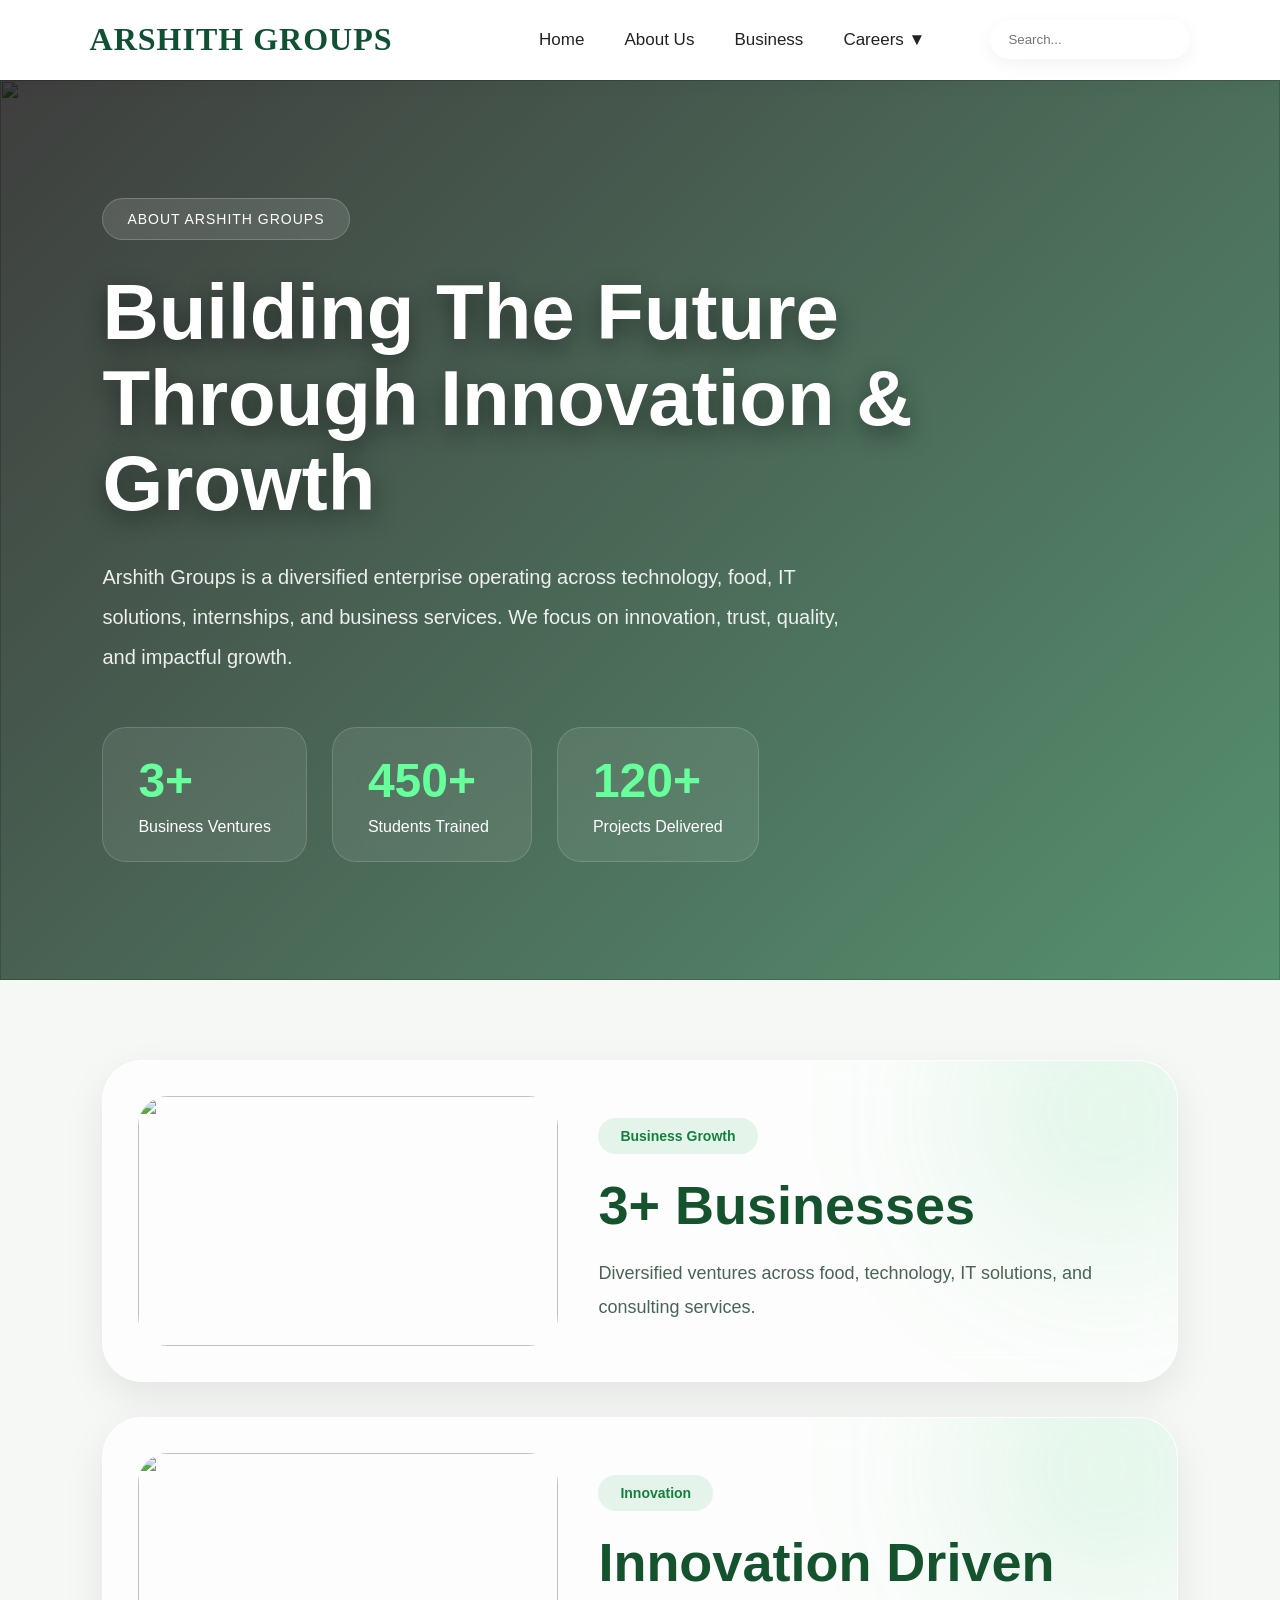
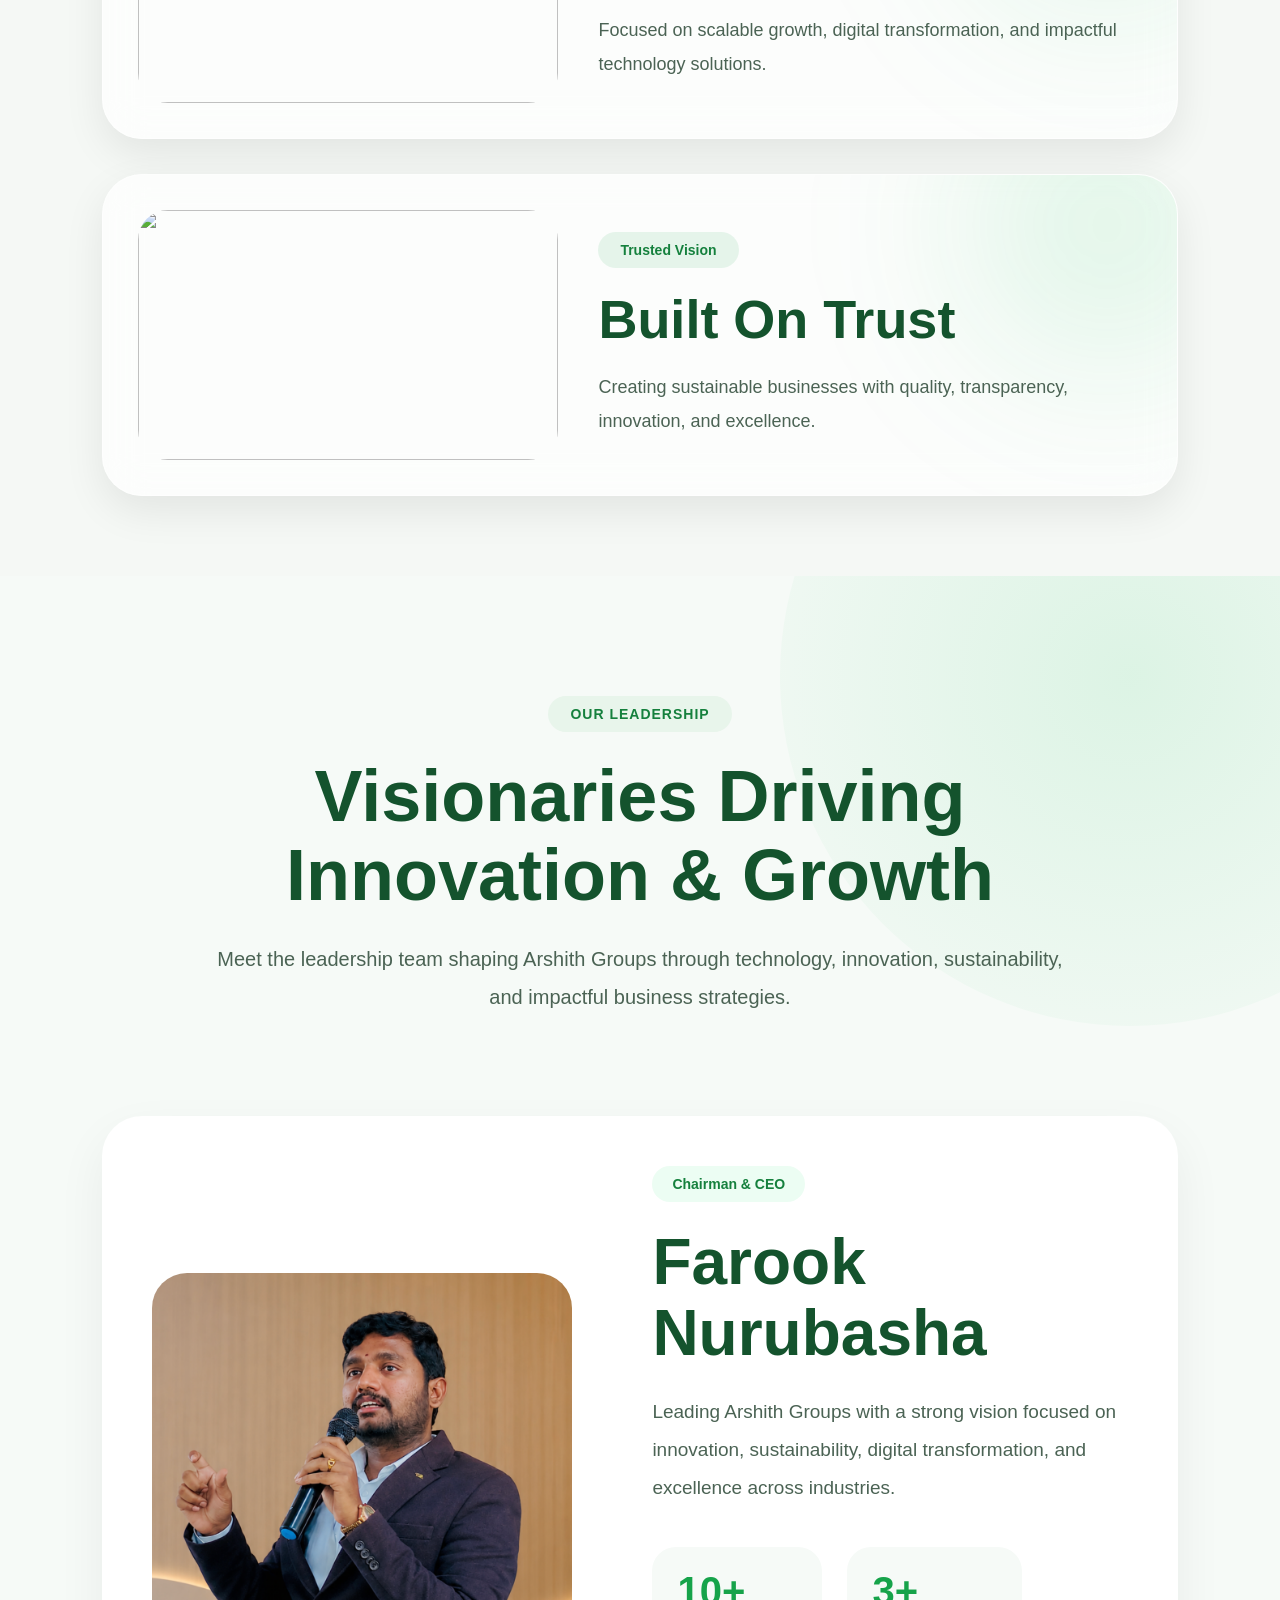
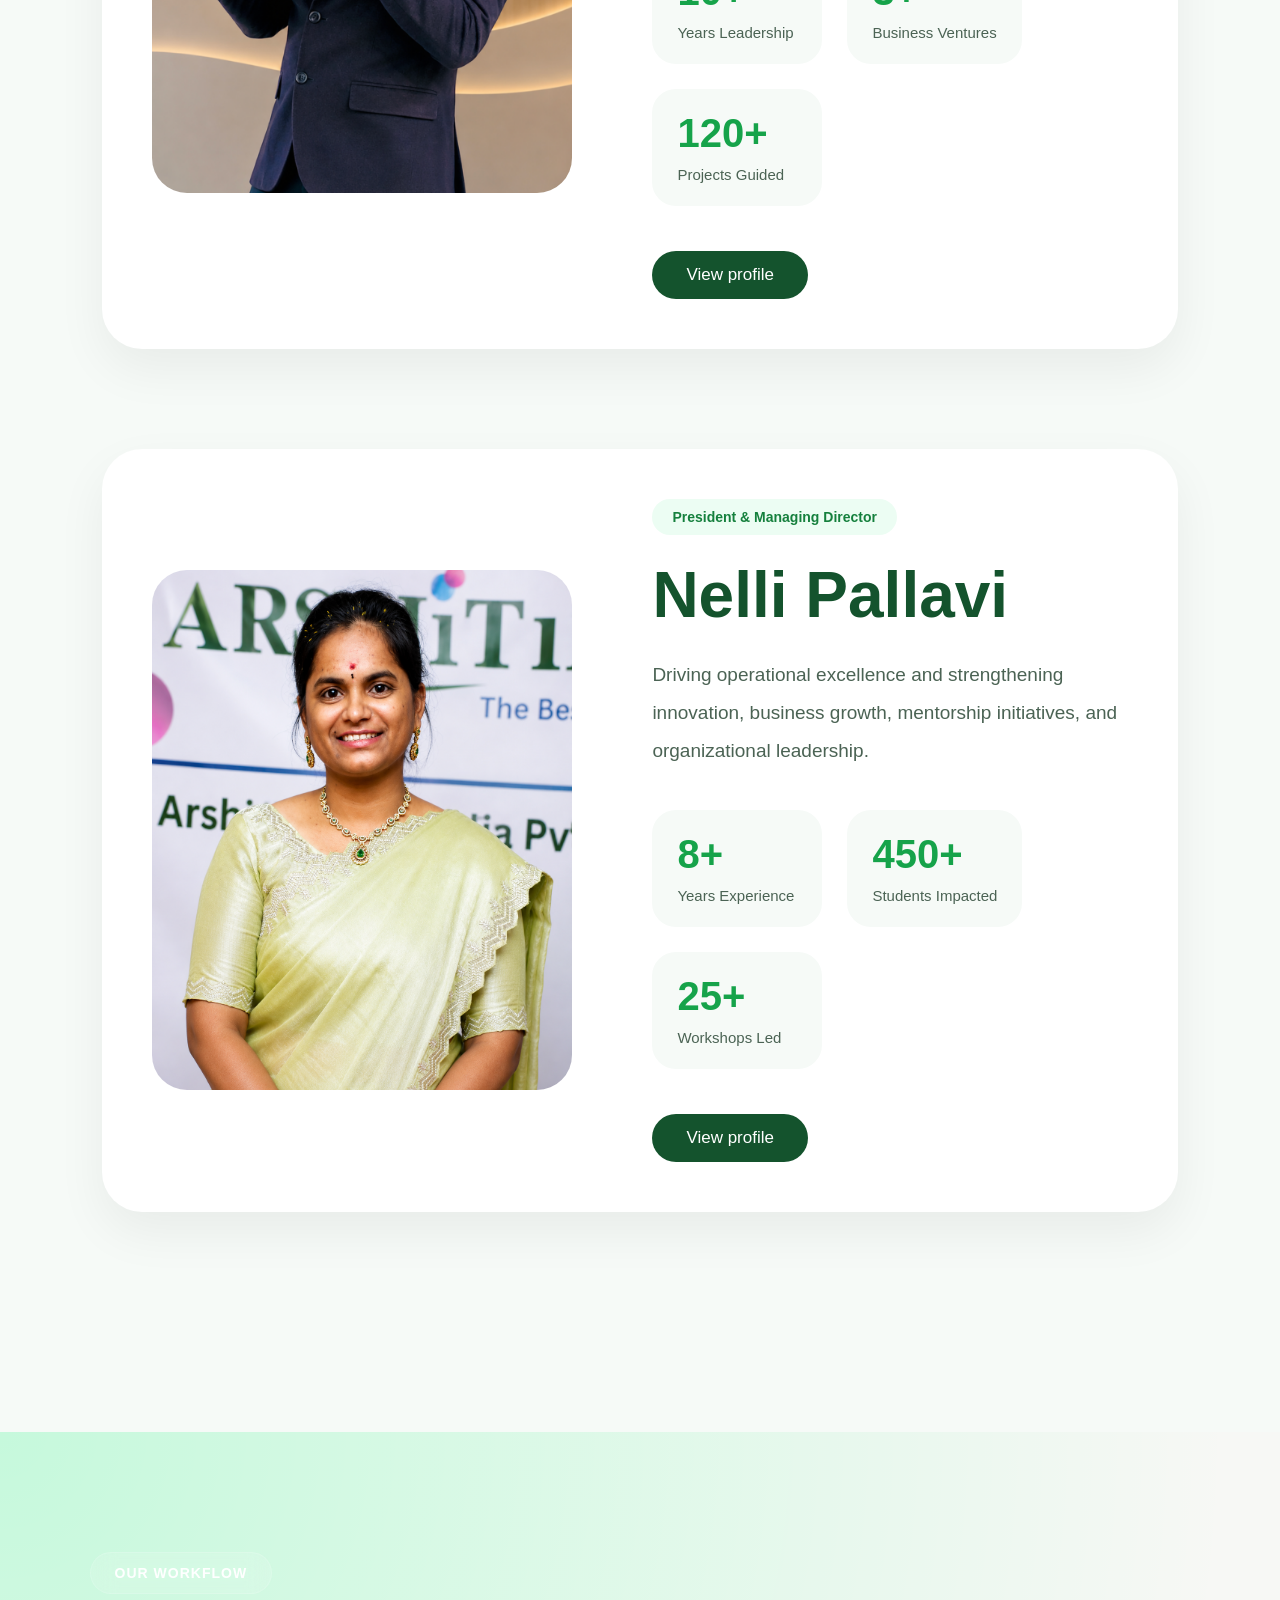
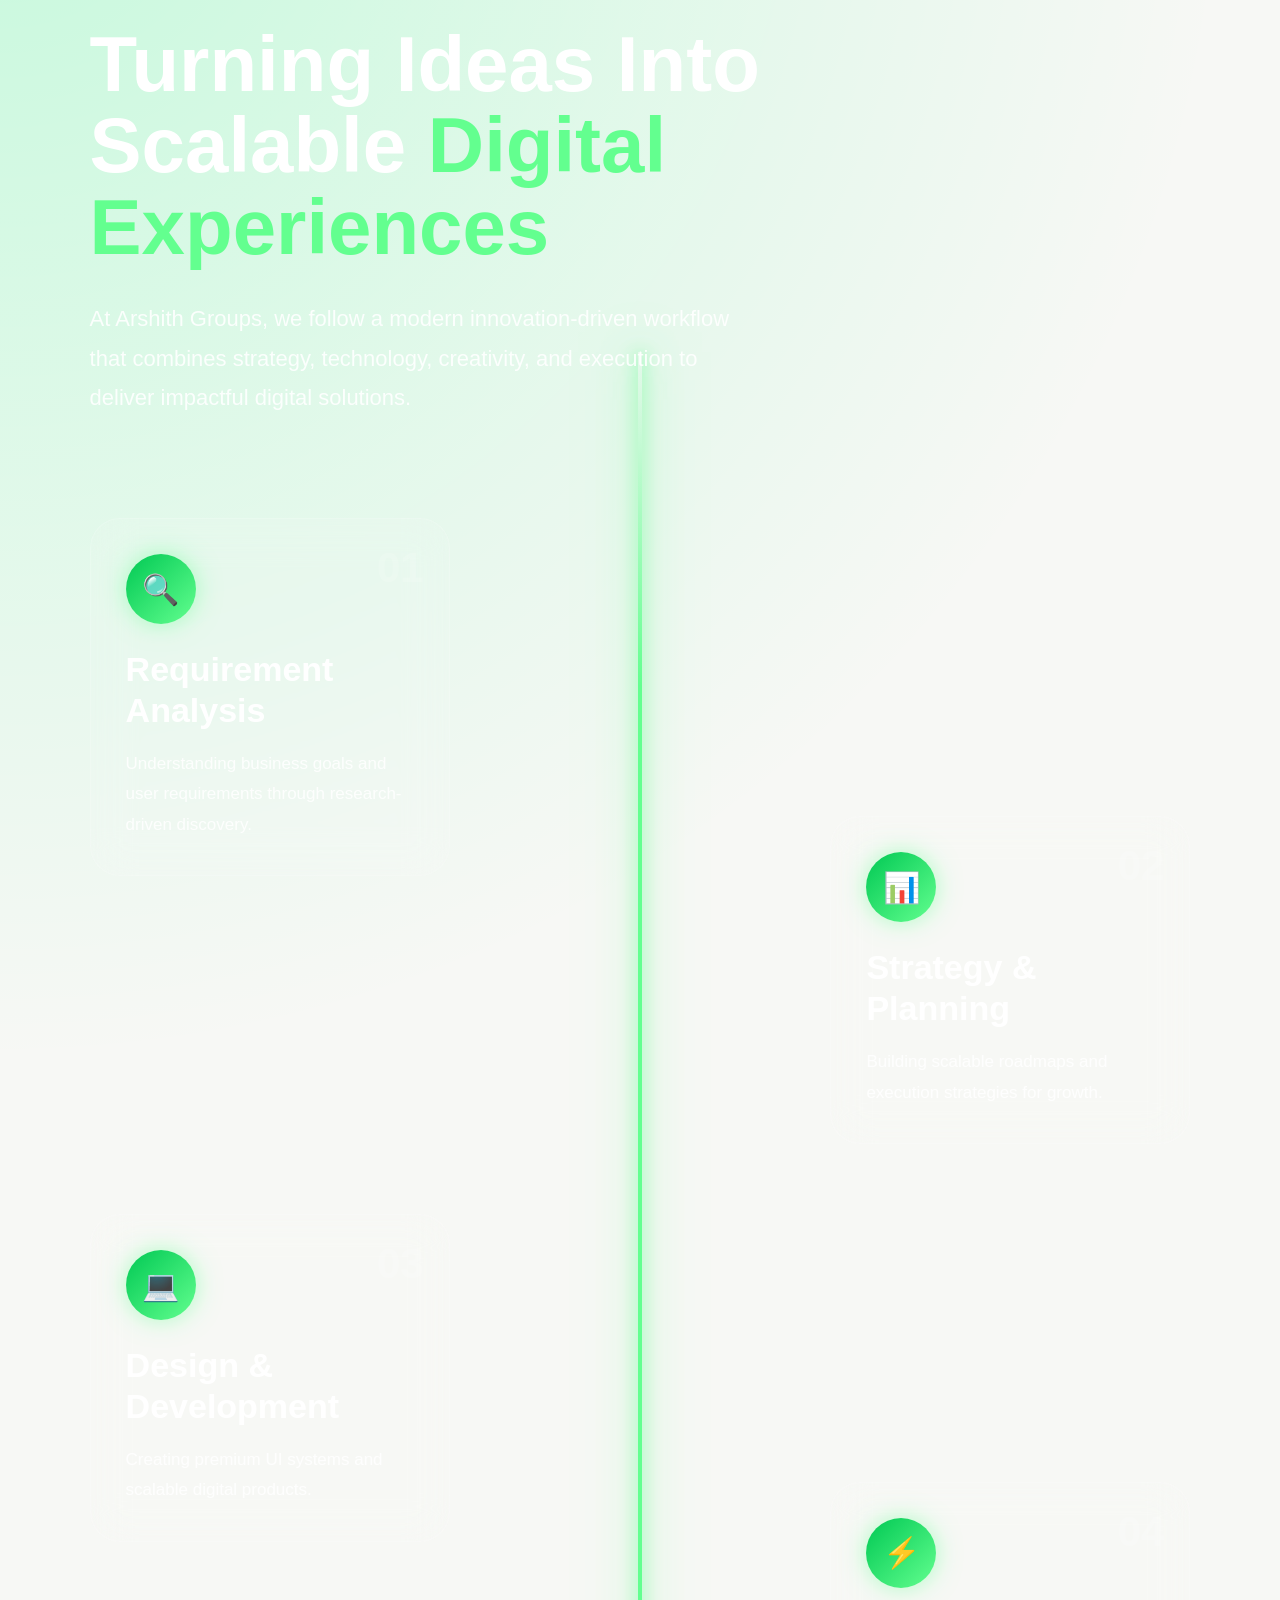
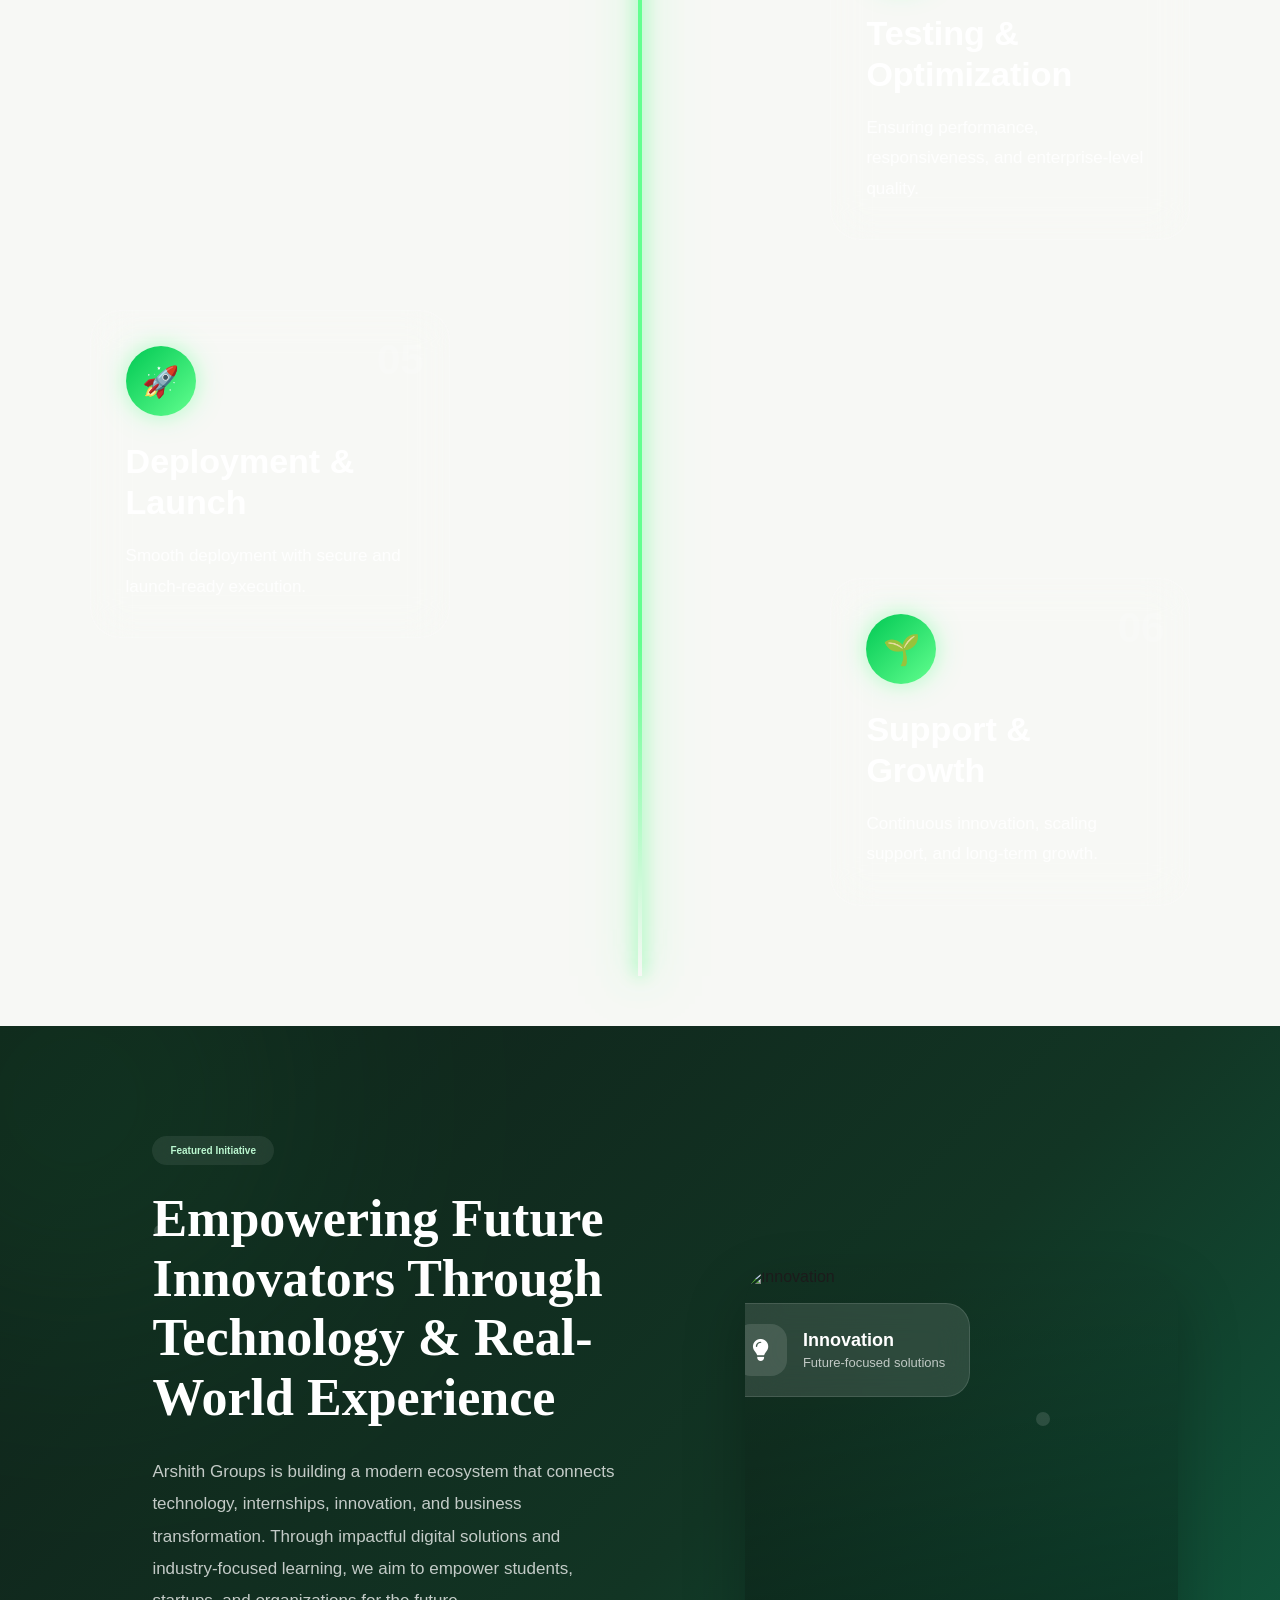
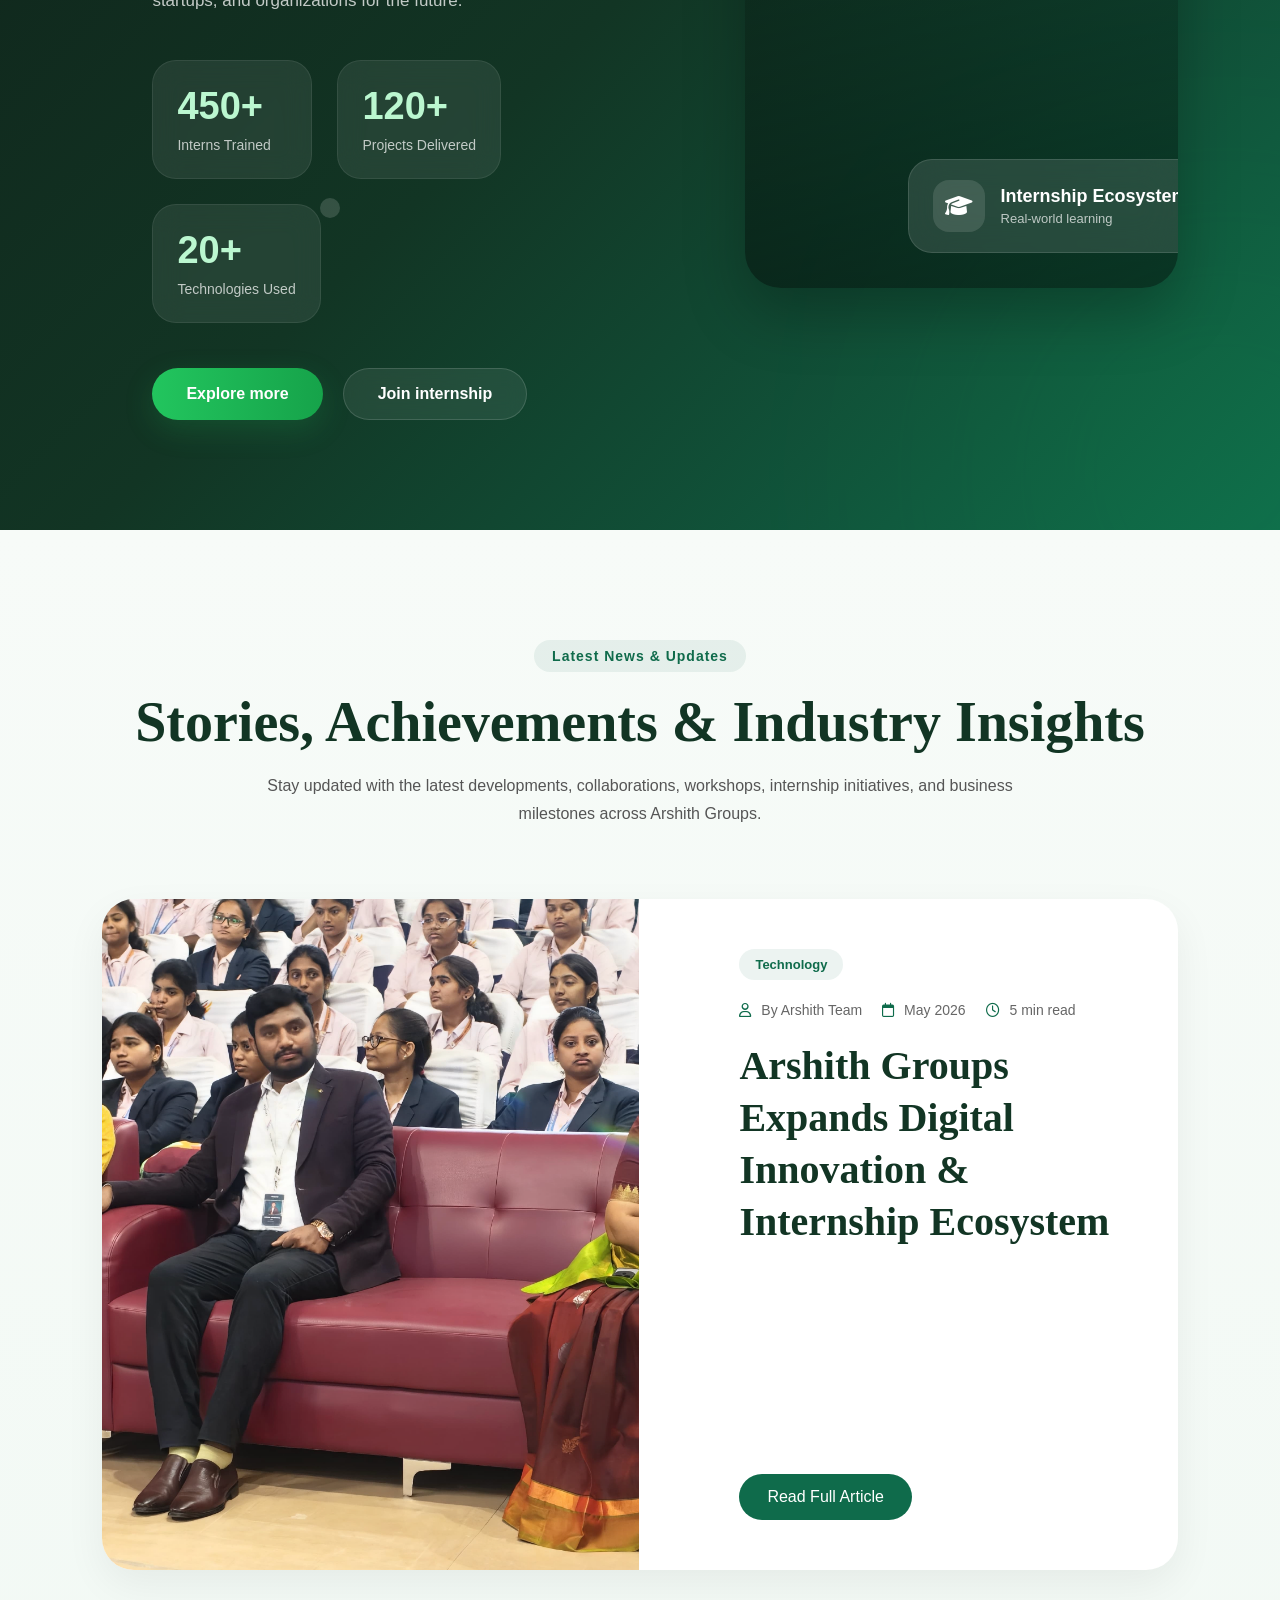
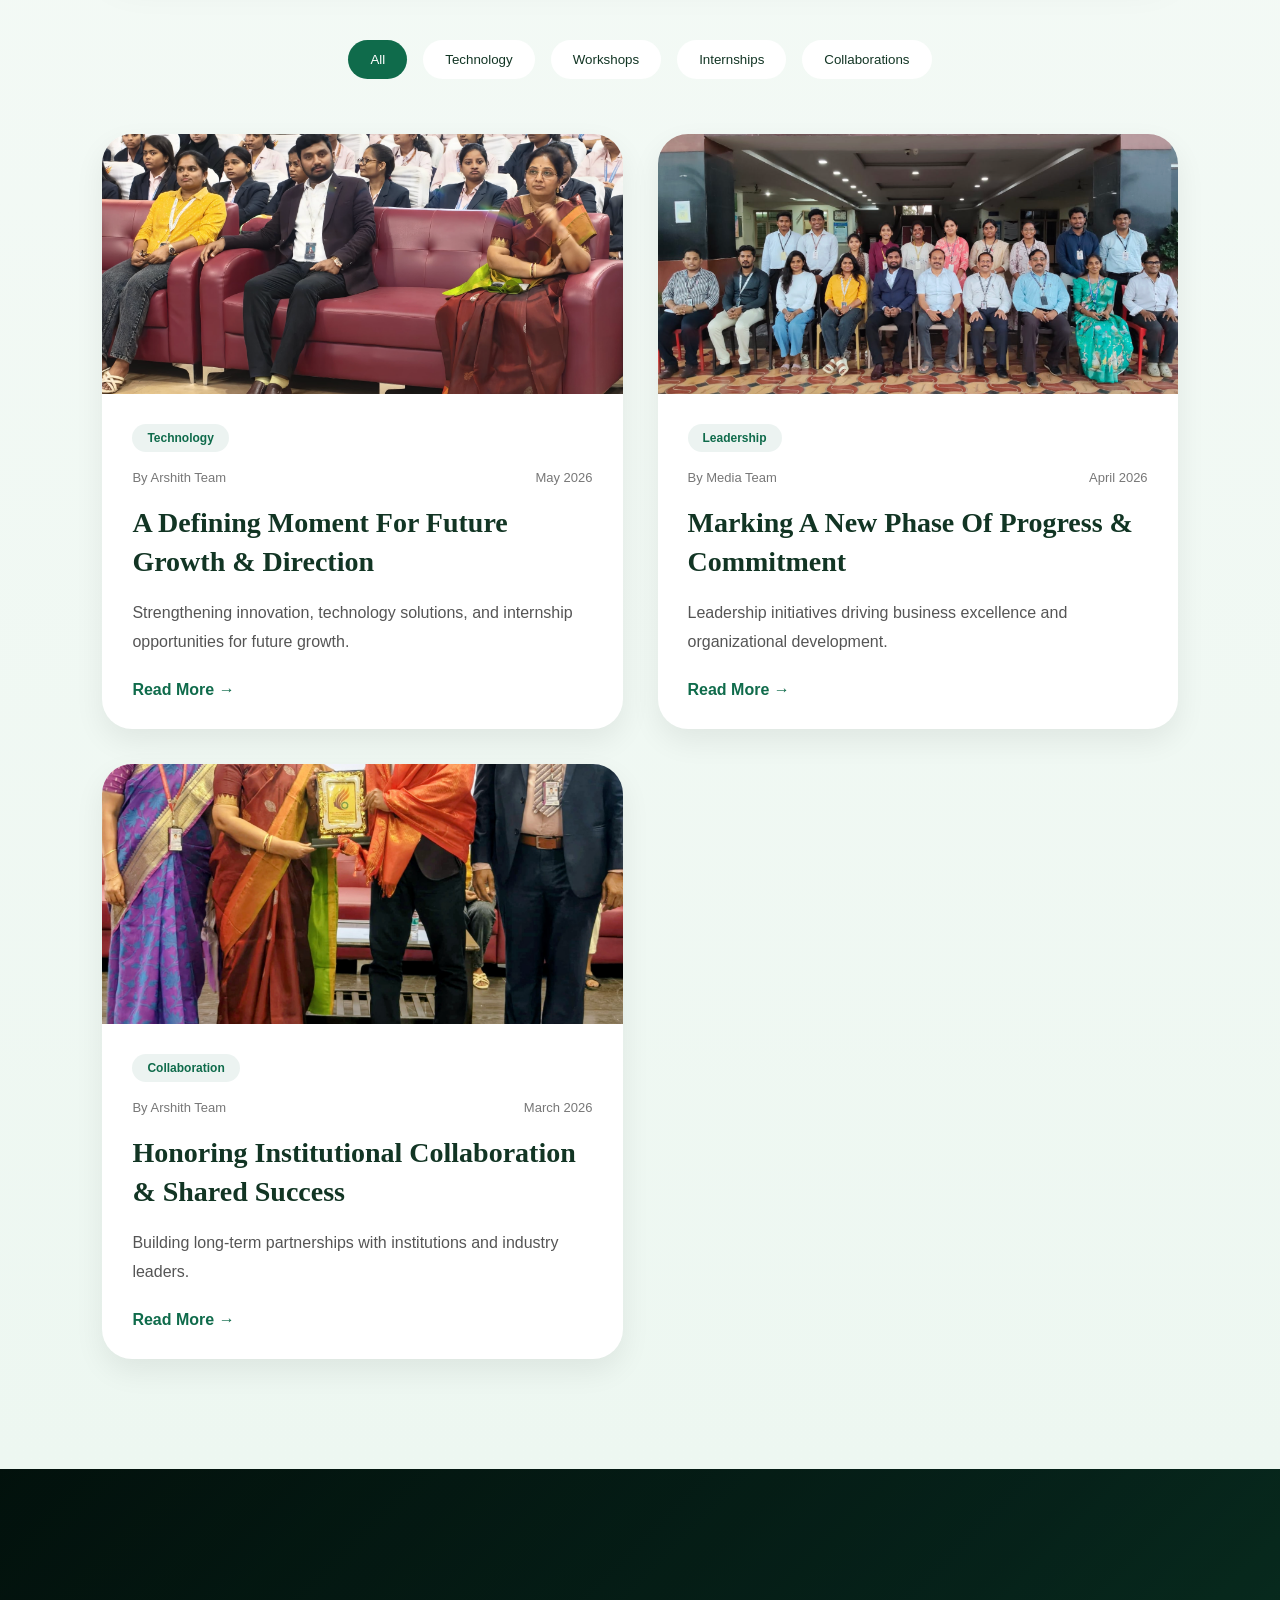
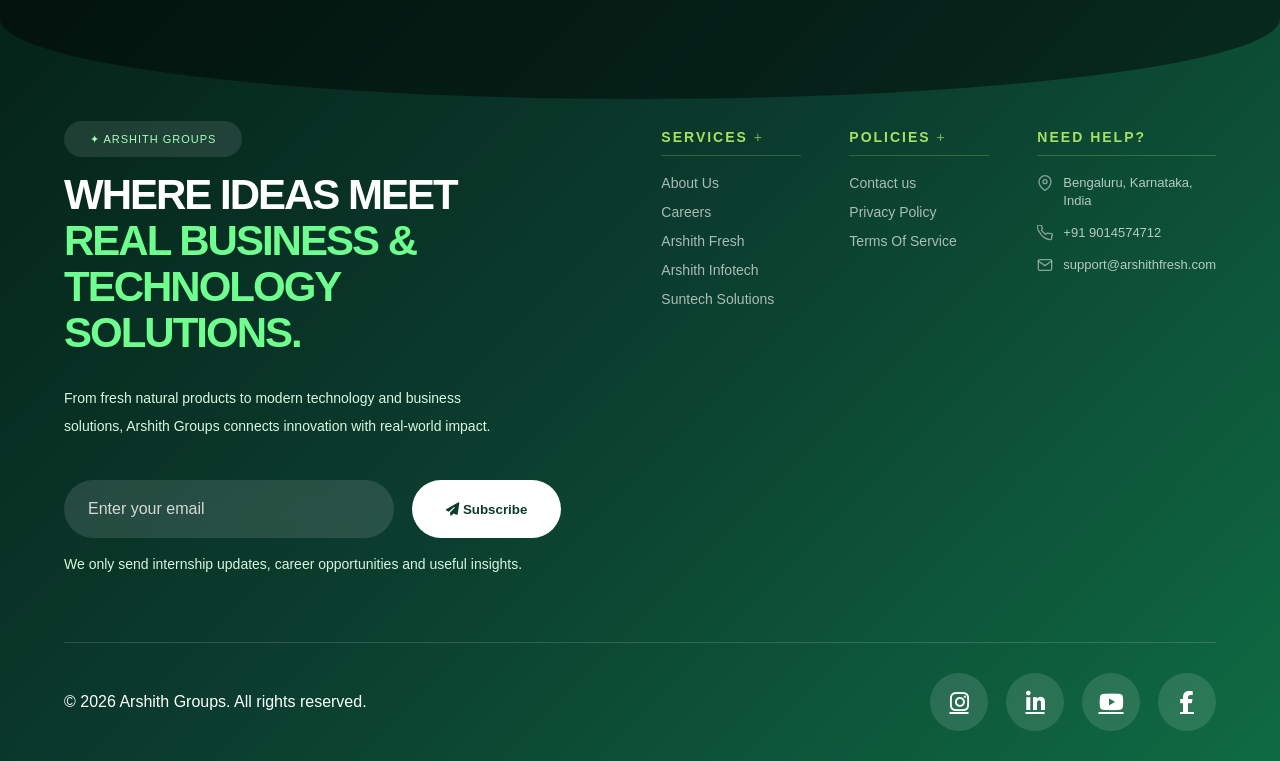
==== commit caa91395: "fixed issues and workflow spotlight section" ====
--- a/about.html
+++ b/about.html
@@ -8,7 +8,7 @@
   <link rel="stylesheet" href="style.css">
   <link rel="stylesheet" href="https://cdnjs.cloudflare.com/ajax/libs/font-awesome/6.5.1/css/all.min.css">
 
-  <style>
+ <style>
 
     body{
   margin:0;
@@ -695,6 +695,7 @@
     height:100%;
 
     object-fit:cover;
+    object-position: top center;
 
     transition:1s ease;
 }
@@ -852,54 +853,50 @@
 
     .modern-leader-card,
     .reverse-card{
-
-        flex-direction:column;
+        flex-direction: column;
     }
 
     .leader-image-box{
-
-        width:100%;
-
-        height:500px;
+        order: 1;
+    }
+
+    .leader-content{
+        order: 2;
+    }
+}
+
+@media(max-width:768px){
+
+    .modern-leaders-section{
+
+        padding:80px 20px;
+    }
+
+    .leaders-heading h1{
+
+        font-size:42px;
+    }
+
+    .leaders-heading p{
+
+        font-size:16px;
+    }
+
+    .modern-leader-card{
+
+        padding:30px;
     }
 
     .leader-content h2{
 
-        font-size:50px;
-    }
-}
-
-@media(max-width:768px){
-
-    .modern-leaders-section{
-
-        padding:80px 20px;
-    }
-
-    .leaders-heading h1{
-
-        font-size:42px;
-    }
-
-    .leaders-heading p{
+        font-size:38px;
+    }
+
+    .leader-content p{
 
         font-size:16px;
     }
-
-    .modern-leader-card{
-
-        padding:30px;
-    }
-
-    .leader-content h2{
-
-        font-size:38px;
-    }
-
-    .leader-content p{
-
-        font-size:16px;
-    }
+    
 
     .leader-image-box{
 
@@ -1676,6 +1673,8 @@
   );
 }
 
+
+
 /* ================= BLURS ================= */
 
 .ag-featured-blur{
@@ -2043,6 +2042,7 @@
   height: 100%;
 
   object-fit: cover;
+  object-position: top center;
 
   display: block;
 }
@@ -2216,7 +2216,7 @@
 
   .ag-featured-card img{
 
-    height: 420px;
+    height: 620px;
   }
 
   .ag-floating-card{
@@ -2276,7 +2276,6 @@
     font-size: 42px;
   }
 }
-
 
 /* ANIMATIONS */
 
@@ -2309,6 +2308,44 @@
 /* RESPONSIVE */
 
 @media(max-width:992px){
+
+  /* NAVBAR */
+
+.navbar{
+    display:flex;
+    justify-content:space-between;
+    align-items:center;
+    flex-direction:row;
+}
+
+.logo h2{
+    font-size:22px;
+}
+.nav-right{
+    display:none;
+    flex-direction:column;
+    width:100%;
+    background:#fff;
+    text-align:center;
+    padding:20px 0;
+}
+
+.nav-right.active{
+    display:flex;
+}
+.nav-right .search-box{
+    display: none;
+}
+.menu-toggle{
+    display: none;
+}
+.search-icon{
+    display: none;
+}
+.search-icon,
+.menu-toggle{
+    display: block;
+}
 
   .about-hero,
   .company-section,
@@ -2343,33 +2380,6 @@
 }
 
 
-/* MOBILE RESPONSIVE */
-
-@media(max-width:768px){
-
-/* NAVBAR */
-
-.navbar{
-    flex-direction:column;
-    gap:18px;
-    padding:15px 5%;
-}
-
-.logo-text{
-    font-size:30px;
-    text-align:center;
-}
-
-.nav-right{
-    flex-wrap:wrap;
-    justify-content:center;
-    gap:18px;
-}
-
-.nav-right a{
-    font-size:15px;
-}
-
 /* HERO SECTION */
 
 .about-hero{
@@ -2401,8 +2411,7 @@
     line-height:1.8;
 }
 
-}
-  </style>
+</style>
 
 </head>
 
@@ -2410,45 +2419,53 @@
 
   <header class="navbar">
 
-  <!-- LOGO -->
-  <div class="logo">
-    <h2 class="logo-text">ARSHITH GROUPS</h2>
-  </div>
-
-  <!-- NAVIGATION -->
-  <nav class="nav-right">
-
-    <a href="index.html">Home</a>
-
-    <a href="about.html">About Us</a>
-
-    <a href="business.html">Business</a>
-
-    <!-- DROPDOWN -->
-
-    <div class="dropdown">
-
-      <a href="careers.html" class="drop-btn">
-        Careers ▾
-      </a>
-
-      <div class="dropdown-content">
-
-        <a href="careers.html">
-          Job Opportunities
-        </a>
-
-        <a href="internship.html">
-          Internship Program
-        </a>
-
-      </div>
-
+    <div class="logo">
+        <h2 class="logo-text">ARSHITH GROUPS</h2>
     </div>
 
-    <input type="text" placeholder="Search..." class="search-box">
-
-  </nav>
+    <!-- Search + Hamburger -->
+    <div class="nav-icons">
+
+        <div class="search-icon">
+            🔍
+        </div>
+
+        <div class="menu-toggle" id="menuToggle">
+            ☰
+        </div>
+
+    </div>
+
+    <!-- Navigation Menu -->
+    <div class="nav-right" id="navMenu">
+
+        <a href="index.html">Home</a>
+
+        <a href="about.html">About Us</a>
+
+        <a href="business.html">Business</a>
+
+        <div class="dropdown">
+
+            <a href="careers.html" class="drop-btn">
+                Careers ▼
+            </a>
+
+            <div class="dropdown-content">
+                <a href="careers.html">Job Opportunities</a>
+                <a href="internship.html">Internship Program</a>
+            </div>
+
+        </div>
+
+        <!-- Desktop Search Box -->
+        <input
+            type="text"
+            placeholder="Search..."
+            class="search-box"
+        >
+
+    </div>
 
 </header>
 <body>
@@ -3435,7 +3452,7 @@
 });
 
 </script>
-/* ================= WORKFLOW SPOTLIGHT ================= */
+
 <script>
 const workflowCards =
 document.querySelectorAll(
@@ -3471,5 +3488,6 @@
 
 });
 </script>
+<script src="script.js"></script>
 </body>
 </html>
--- a/style.css
+++ b/style.css
@@ -13,19 +13,7 @@
   overflow-x:hidden;
 }
 
-/* NAVBAR */
-
-.navbar{
-    display:flex;
-    align-items:center;
-    justify-content:space-between;
-    padding:20px 8%;
-    background:white;
-    position:sticky;
-    top:0;
-    z-index:1000;
-    box-shadow:0 2px 15px rgba(0,0,0,0.05);
-}
+
 
 /* LOGO */
 
@@ -1089,10 +1077,55 @@
 @media(max-width:768px){
 
   .navbar{
+    display:flex;
+    justify-content:space-between;
+    align-items:center;
+    padding:15px 20px;
+    position:fixed;
+    top:0;
+    left:0;
+    width:100%;
+    background:#fff;
+    z-index:9999;
+}
+
+.logo-text{
+    font-size:24px;
+}
+
+.nav-icons{
+    display:flex;
+    align-items:center;
+    gap:15px;
+}
+
+.search-icon{
+    font-size:22px;
+    cursor:pointer;
+}
+
+.menu-toggle{
+    display:block;
+    font-size:28px;
+    cursor:pointer;
+}
+
+.nav-right{
+    display:none;
+    position:absolute;
+    top:100%;
+    left:0;
+    width:100%;
+    background:white;
     flex-direction:column;
-    height:auto;
     padding:20px;
-  }
+    gap:15px;
+    text-align:center;
+}
+
+.nav-right.active{
+    display:flex;
+}
 
   .ingredient-grid{
     grid-template-columns:1fr;
@@ -4640,7 +4673,10 @@
     background: white;
     box-shadow: 0 5px 18px rgba(0,0,0,0.05);
 }
-
+.search-icon,
+.menu-toggle{
+    display: none;
+}
 /* ================================= */
 /* HERO */
 /* ================================= */
@@ -5808,7 +5844,7 @@
     min-height: 80vh;
     background: 
     linear-gradient(rgba(0,0,0,0.55), rgba(0,0,0,0.55)),
-    url("https://thumbs.dreamstime.com/b/group-business-professional-people-working-together-group-business-people-working-together-young-businesspeople-sitting-159873226.jpg");
+    url("https://encrypted-tbn0.gstatic.com/images?q=tbn:ANd9GcTrTs-u_UCTYyfbFCCynzc8xWnBl4IzlEaoCeSGLdTtcPgUk0_tNi2GU-4&s=10");
     
     background-size: cover;
     background-position: center;
@@ -6779,16 +6815,6 @@
 }
 @media (max-width: 768px){
 
-    .navbar{
-        flex-direction: column;
-        padding: 15px;
-    }
-
-    .nav-links{
-        flex-direction: column;
-        gap: 15px;
-        margin-top: 15px;
-    }
 
     h1{
         font-size: 38px !important;
@@ -6856,27 +6882,40 @@
 /* NAVBAR */
 
 .navbar{
+    display:flex;
+    justify-content:space-between;
+    align-items:center;
+    flex-direction:row;
+}
+
+.logo h2{
+    font-size:22px;
+}
+.nav-right{
+    display:none;
     flex-direction:column;
-    padding:15px 20px;
-    gap:15px;
-}
-
-.logo h2{
-    font-size:26px;
+    width:100%;
+    background:#fff;
     text-align:center;
-}
-
-.nav-right{
-    width:100%;
-    flex-wrap:wrap;
-    justify-content:center;
-    gap:18px;
-}
-
-.nav-right a{
-    font-size:15px;
-}
-
+    padding:20px 0;
+}
+
+.nav-right.active{
+    display:flex;
+}
+.nav-right .search-box{
+    display: none;
+}
+.menu-toggle{
+    display: none;
+}
+.search-icon{
+    display: none;
+}
+.search-icon,
+.menu-toggle{
+    display: block;
+}
 /* HERO SECTION */
 
 .hero{
@@ -7168,29 +7207,7 @@
     overflow-x:hidden;
 }
 
-/* NAVBAR */
-
-.navbar{
-    flex-direction:column;
-    padding:15px 20px;
-    gap:15px;
-}
-
-.logo h2{
-    font-size:26px;
-    text-align:center;
-}
-
-.nav-right{
-    width:100%;
-    flex-wrap:wrap;
-    justify-content:center;
-    gap:18px;
-}
-
-.nav-right a{
-    font-size:15px;
-}
+
 
 /* HERO SECTION */
 
@@ -9157,38 +9174,7 @@
     }
 }
 
-/* RESPONSIVE */
-
-@media(max-width:992px){
-
-    .trust-content h2{
-
-        font-size:52px;
-    }
-}
-
-@media(max-width:768px){
-
-    .trust-section{
-
-        padding:90px 20px;
-    }
-
-    .trust-content h2{
-
-        font-size:38px;
-    }
-
-    .trust-content p{
-
-        font-size:16px;
-    }
-
-    .trust-stat h1{
-
-        font-size:42px;
-    }
-}
+
 .case-showcase{
     width:100%;
     min-height:100vh;
@@ -10894,4 +10880,70 @@
     min-width: 58px;
   }
 
+}
+@media screen and (max-width: 768px){
+
+    .trust-section{
+        padding: 60px 15px !important;
+        min-height: auto;
+    }
+
+    .trust-content h2{
+        font-size: 32px !important;
+        line-height: 1.2;
+        margin-bottom: 15px;
+    }
+
+    .trust-content p{
+        font-size: 15px !important;
+        line-height: 1.7;
+        margin-bottom: 40px;
+    }
+
+    .trust-tag{
+        font-size: 12px;
+        padding: 10px 18px;
+    }
+
+    .trust-stats{
+        display: flex !important;
+        flex-direction: column !important;
+        gap: 15px !important;
+    }
+
+    .trust-stat{
+        width: 100%;
+        padding: 25px 20px;
+    }
+
+    .trust-stat h1{
+        font-size: 40px !important;
+    }
+
+    .trust-stat span{
+        font-size: 15px;
+    }
+
+    .testimonial-row{
+        grid-template-columns: 1fr !important;
+        gap: 15px;
+    }
+
+    .testimonial-card{
+        padding: 20px;
+    }
+
+    .user-info img{
+        width: 55px;
+        height: 55px;
+    }
+
+    .user-info h4{
+        font-size: 16px;
+    }
+
+    .testimonial-card p{
+        font-size: 14px;
+        line-height: 1.6;
+    }
 }
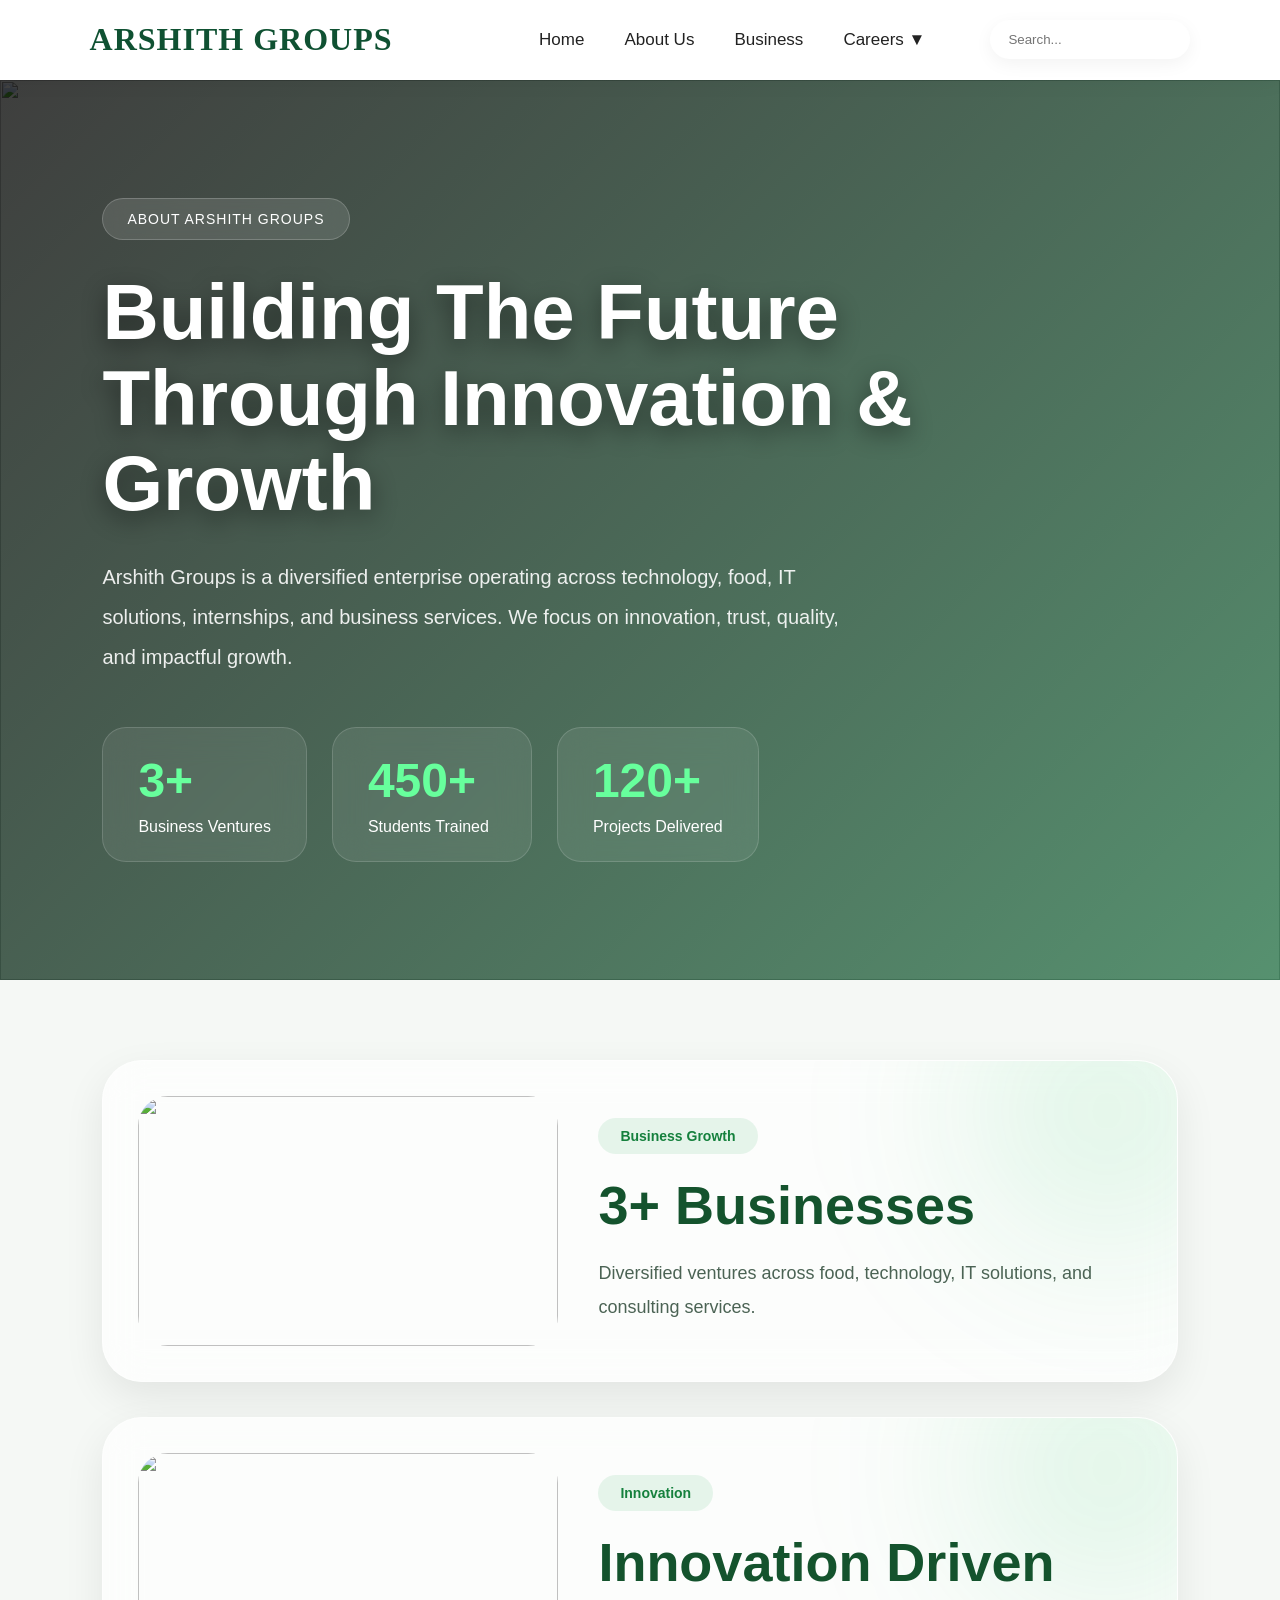
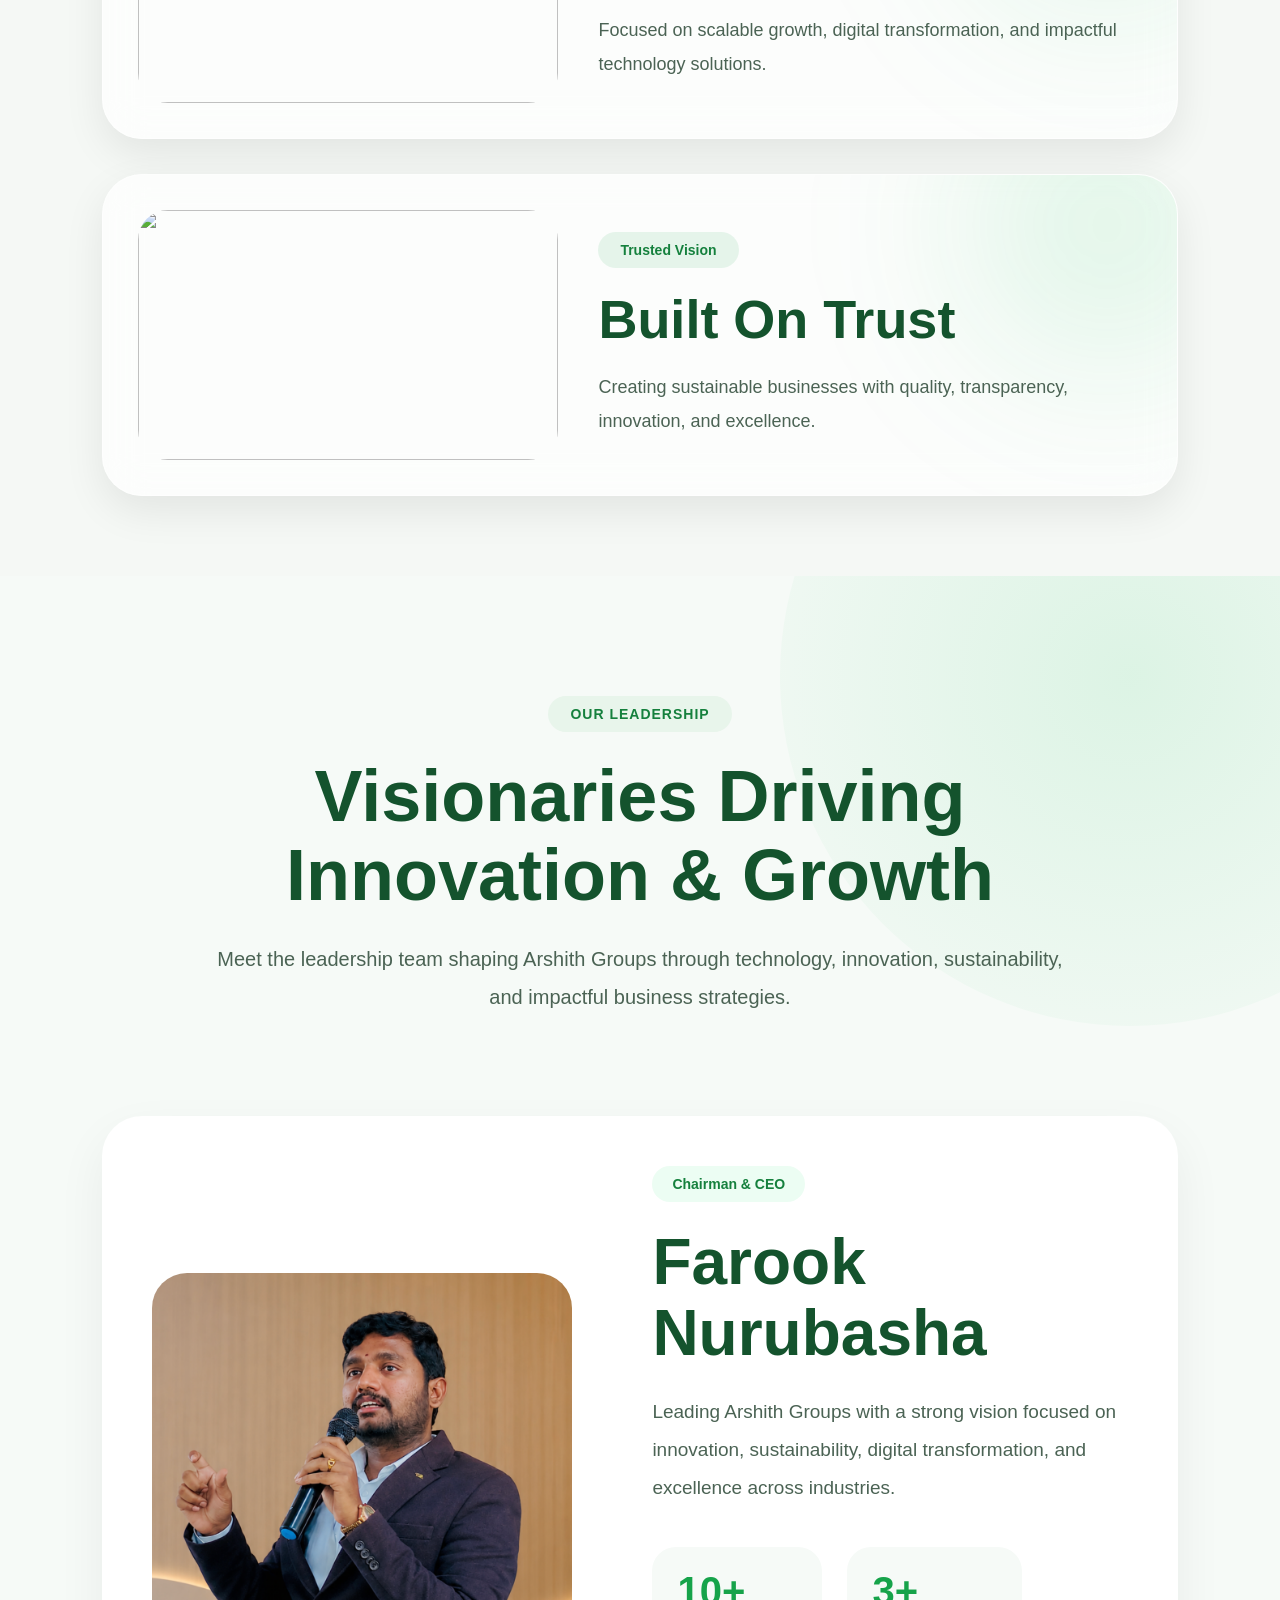
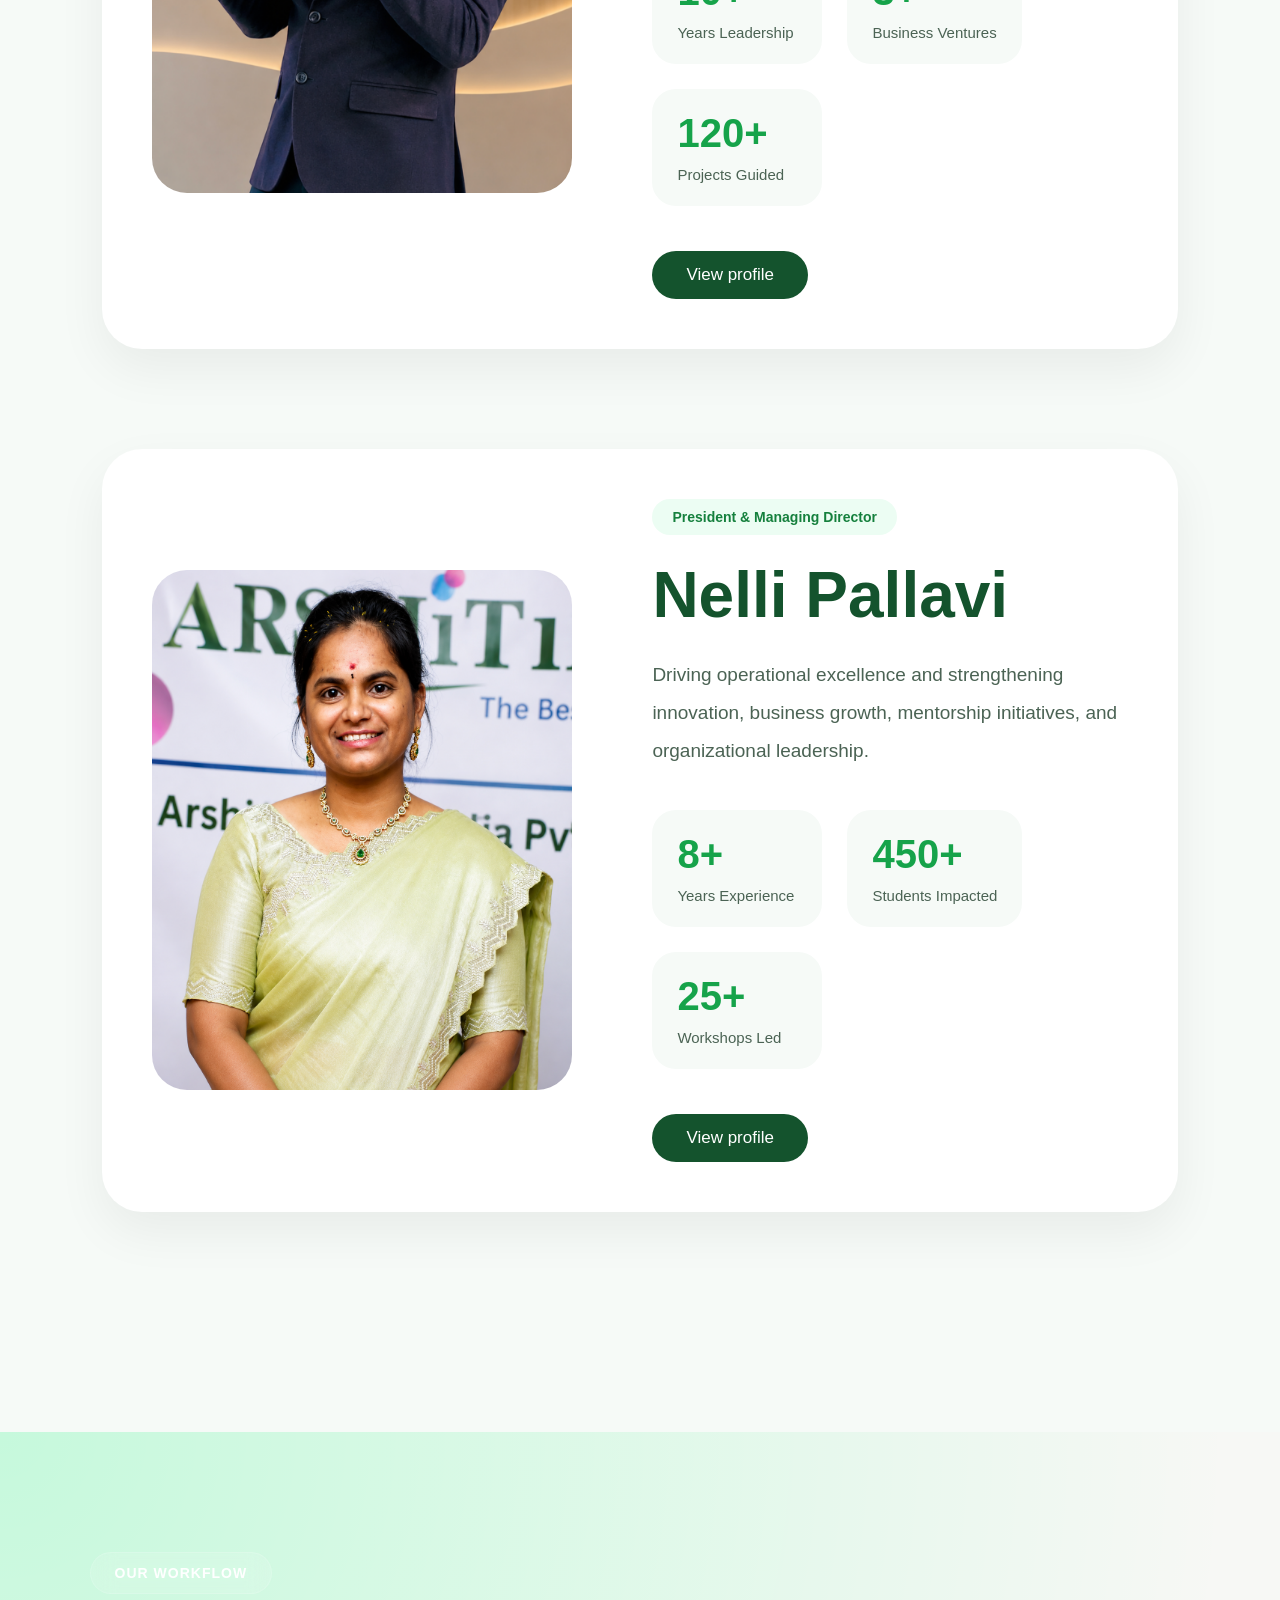
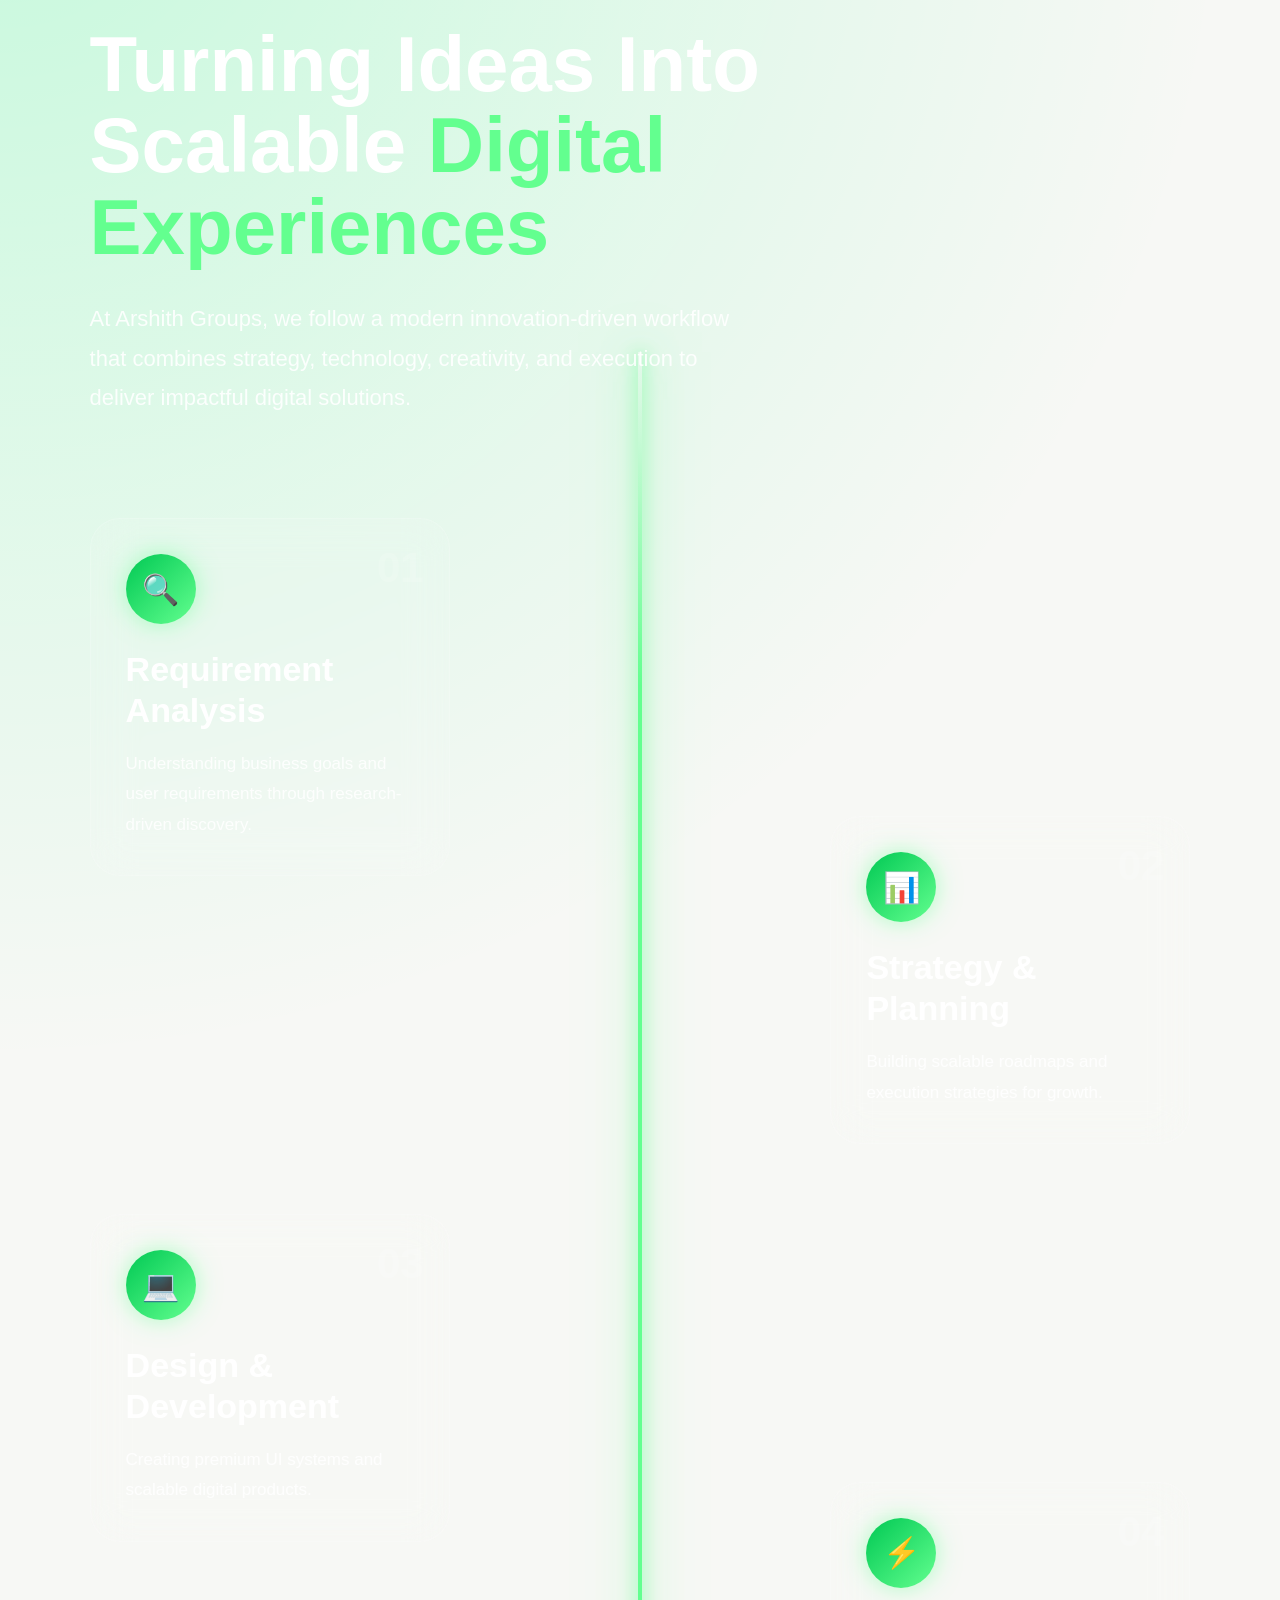
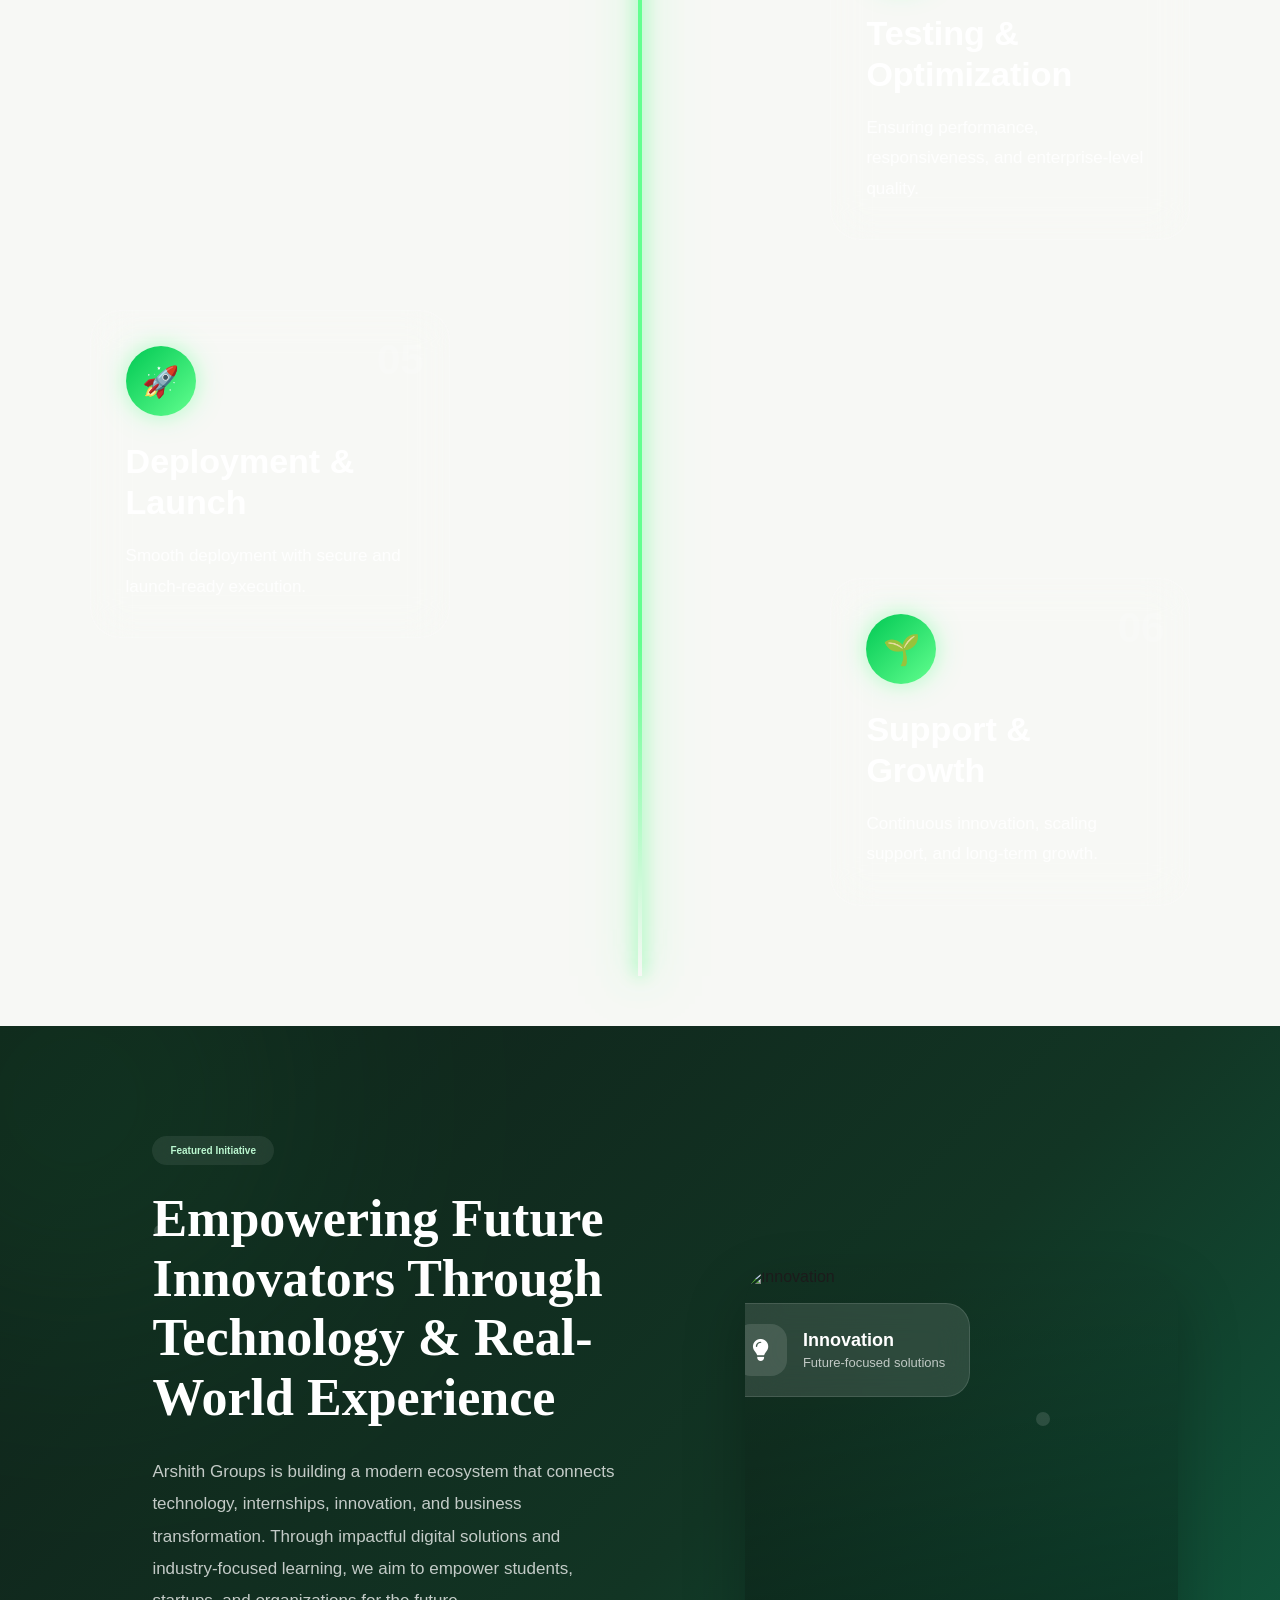
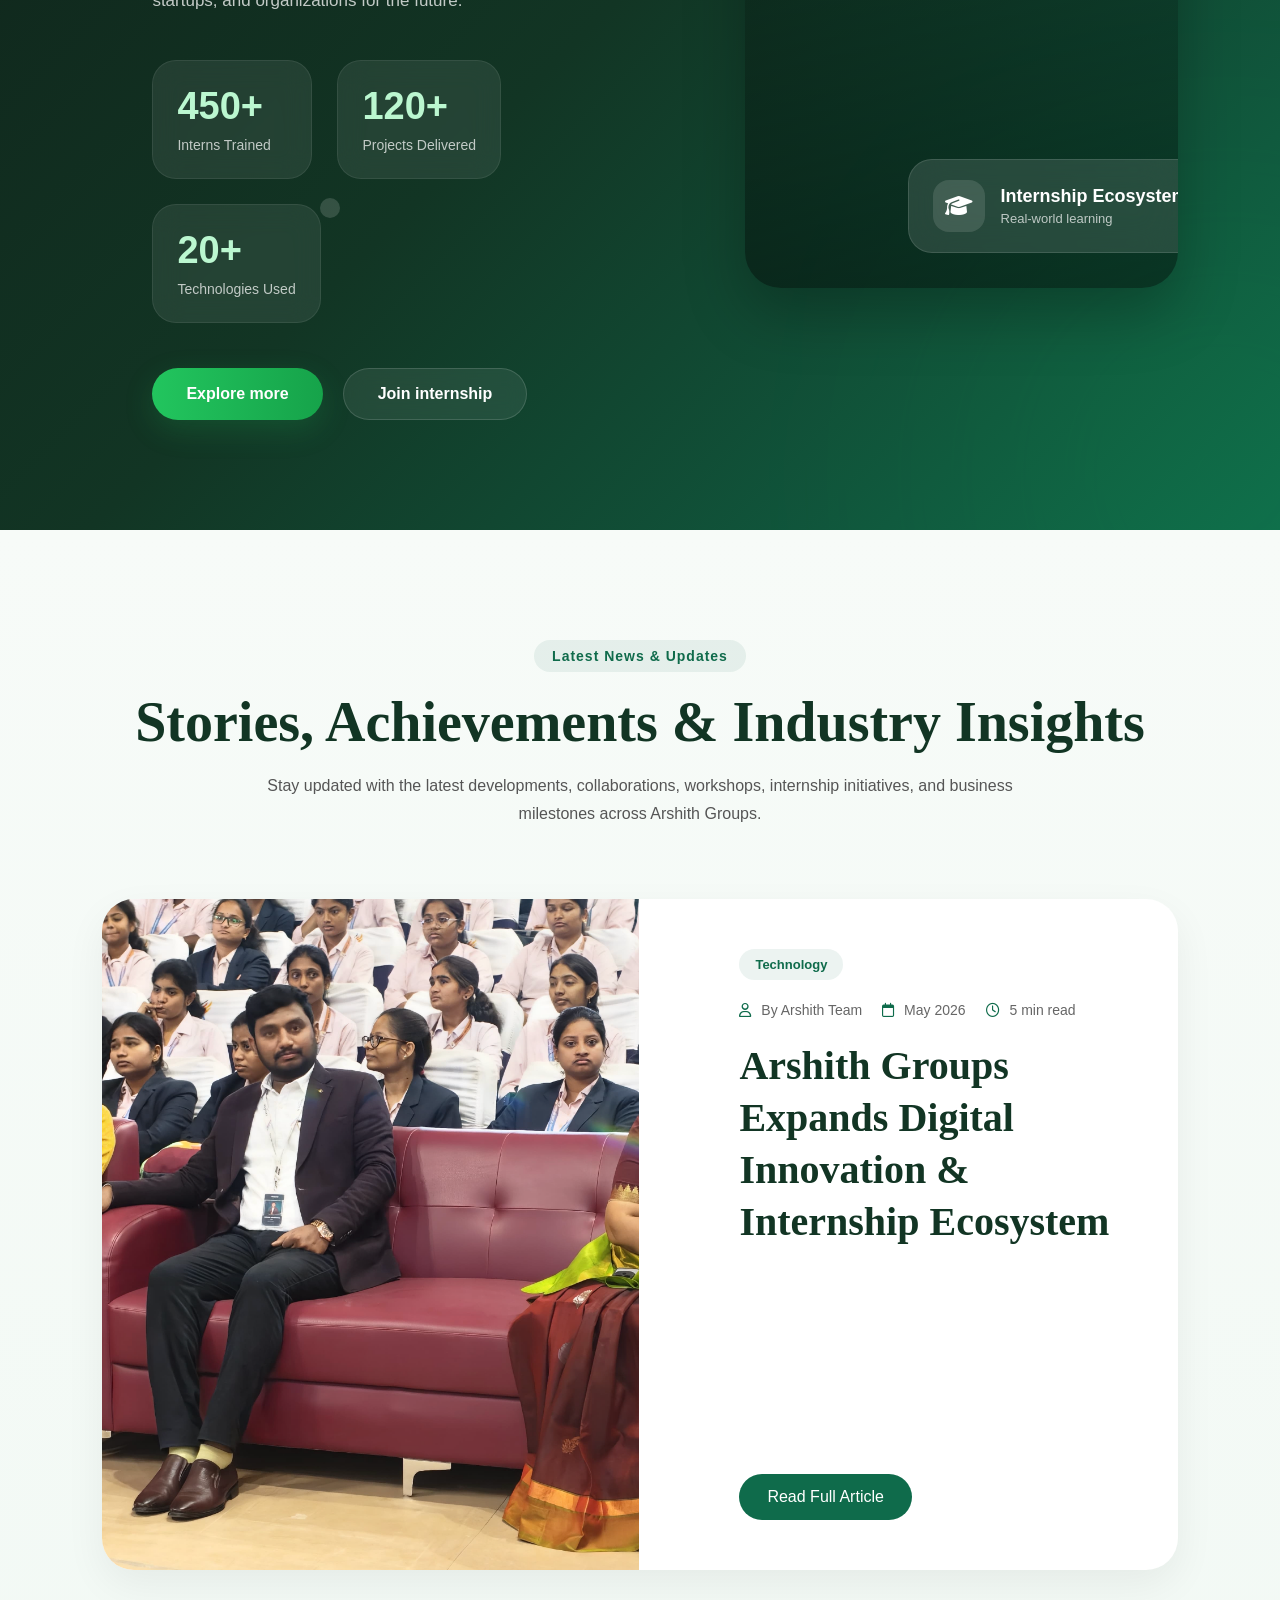
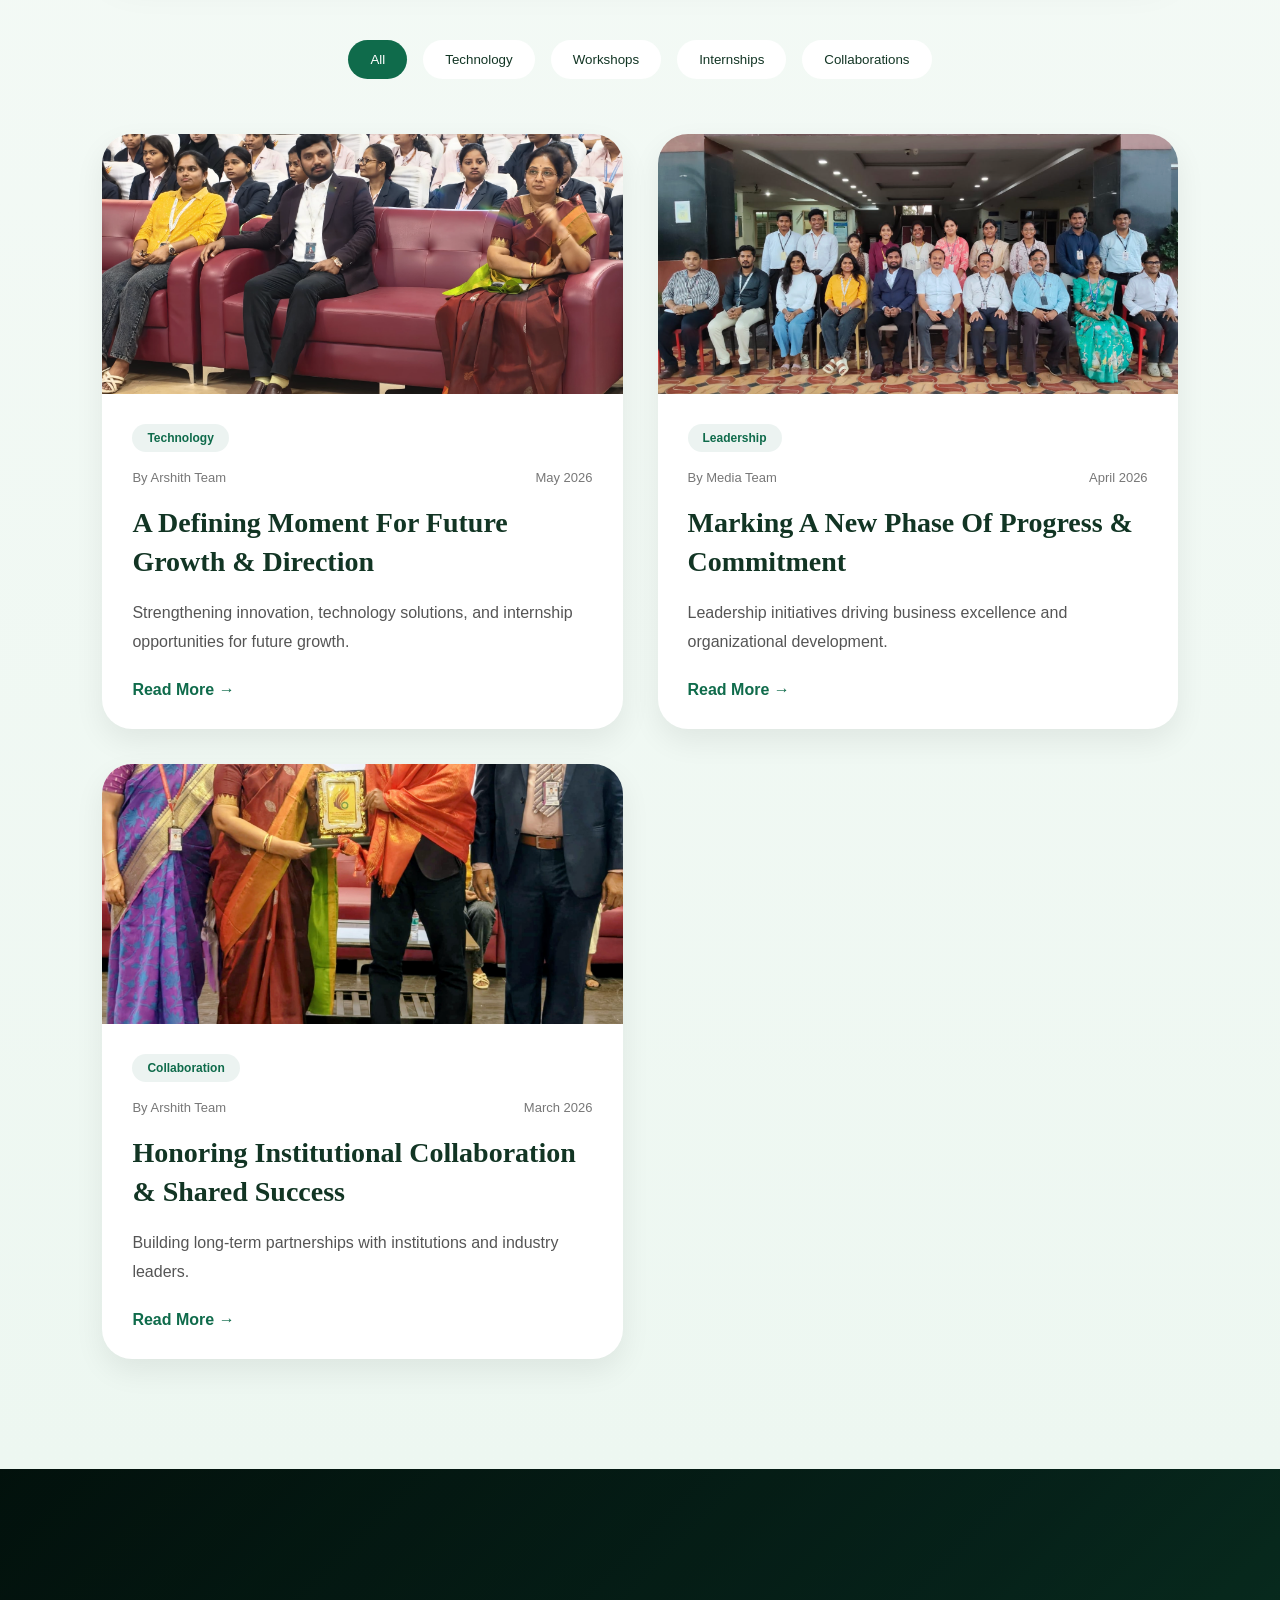
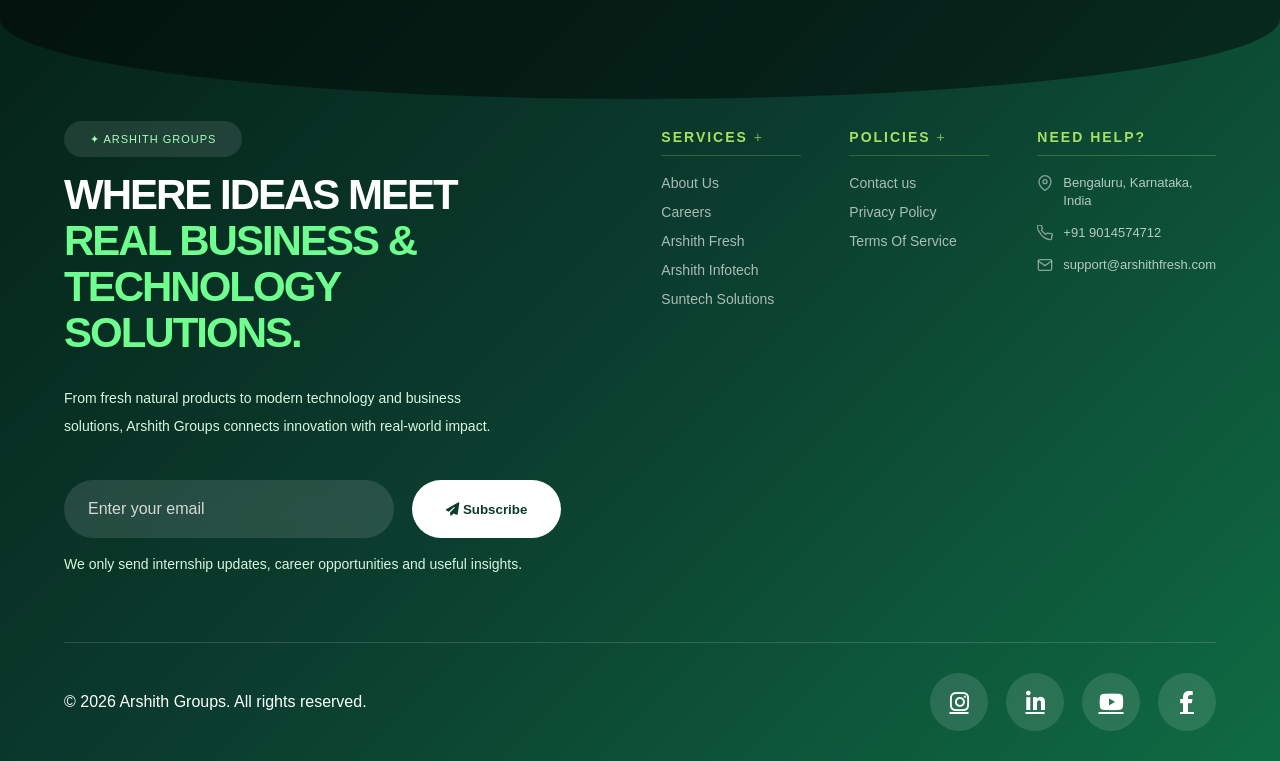
==== commit d40f9fd6: "fixed mobile responsiveness and UI improvements" ====
--- a/about.html
+++ b/about.html
@@ -7,6 +7,7 @@
 
   <link rel="stylesheet" href="style.css">
   <link rel="stylesheet" href="https://cdnjs.cloudflare.com/ajax/libs/font-awesome/6.5.1/css/all.min.css">
+  <link rel="stylesheet" href="https://unpkg.com/aos@2.3.4/dist/aos.css">
 
  <style>
 
@@ -2478,7 +2479,7 @@
 
     <div class="about-banner-overlay"></div>
 
-    <div class="about-banner-content">
+    <div class="about-banner-content" data-aos="fade-right">
 
         <span class="about-banner-tag">
             ABOUT ARSHITH GROUPS
@@ -2495,7 +2496,7 @@
             We focus on innovation, trust, quality, and impactful growth.
         </p>
 
-        <div class="about-banner-stats">
+        <div class="about-banner-stats" data-aos="fade-right">
 
             <div class="about-stat">
                 <h2>3+</h2>
@@ -2520,7 +2521,7 @@
 
   <section class="company-showcase-section">
 
-    <div class="company-showcase-card">
+    <div class="company-showcase-card" data-aos="fade-right">
 
         <div class="company-showcase-image">
             <img src="https://cdn.corporatefinanceinstitute.com/assets/Types-of-Businesses-Opener_v2.jpeg" alt="">
@@ -2547,7 +2548,7 @@
 
     <!-- CARD 2 -->
 
-    <div class="company-showcase-card">
+    <div class="company-showcase-card" data-aos="fade-left">
 
         <div class="company-showcase-image">
             <img src="https://encrypted-tbn0.gstatic.com/images?q=tbn:ANd9GcSNhxkJ0WTUdkoKiOccATDXH3DenuvWu8PeXzSpuLN63r4rVtjN442FaZs&s=10" alt="">
@@ -2574,7 +2575,7 @@
 
     <!-- CARD 3 -->
 
-    <div class="company-showcase-card">
+    <div class="company-showcase-card" data-aos="fade-right">
 
         <div class="company-showcase-image">
             <img src="https://www.esa.int/var/esa/storage/images/esa_multimedia/images/2019/10/business_with_esa/21093947-3-eng-GB/Business_with_ESA_pillars.jpg" alt="">
@@ -2627,7 +2628,7 @@
 
     <!-- LEADER 1 -->
 
-    <div class="modern-leader-card">
+    <div class="modern-leader-card" data-aos="fade-up">
 
         <div class="leader-image-box">
             <img src="farooksir.png" alt="">
@@ -2675,7 +2676,7 @@
 
     <!-- LEADER 2 -->
 
-    <div class="modern-leader-card reverse-card">
+    <div class="modern-leader-card reverse-card" data-aos="fade-up">
 
         <div class="leader-content">
 
@@ -2749,7 +2750,7 @@
 
     <!-- WORKFLOW CARDS -->
 
-    <div class="workflow-card workflow-card1">
+    <div class="workflow-card workflow-card1" data-aos="fade-right">
 
         <div class="workflow-icon">
             🔍
@@ -2766,7 +2767,7 @@
 
     </div>
 
-    <div class="workflow-card workflow-card2">
+    <div class="workflow-card workflow-card2" data-aos="fade-left">
 
         <div class="workflow-icon">
             📊
@@ -2782,7 +2783,7 @@
 
     </div>
 
-    <div class="workflow-card workflow-card3">
+    <div class="workflow-card workflow-card3" data-aos="fade-right">
 
         <div class="workflow-icon">
             💻
@@ -2798,7 +2799,7 @@
 
     </div>
 
-    <div class="workflow-card workflow-card4">
+    <div class="workflow-card workflow-card4" data-aos="fade-left">
 
         <div class="workflow-icon">
             ⚡
@@ -2814,7 +2815,7 @@
 
     </div>
 
-    <div class="workflow-card workflow-card5">
+    <div class="workflow-card workflow-card5" data-aos="fade-right">
 
         <div class="workflow-icon">
             🚀
@@ -2830,7 +2831,7 @@
 
     </div>
 
-    <div class="workflow-card workflow-card6">
+    <div class="workflow-card workflow-card6" data-aos="fade-left">
 
         <div class="workflow-icon">
             🌱
@@ -2869,7 +2870,7 @@
 
     <!-- ================= LEFT CONTENT ================= -->
 
-    <div class="ag-featured-content">
+    <div class="ag-featured-content" data-aos="fade-right">
 
       <span class="ag-featured-tag">
         Featured Initiative
@@ -2889,7 +2890,7 @@
 
       <!-- STATS -->
 
-      <div class="ag-featured-stats">
+      <div class="ag-featured-stats" data-aos="fade-right">
 
         <div class="ag-stat-box">
 
@@ -2951,7 +2952,7 @@
 
       <!-- MAIN CARD -->
 
-      <div class="ag-featured-card">
+      <div class="ag-featured-card" data-aos="fade-right">
 
         <img src="https://thumbs.dreamstime.com/b/modern-designers-office-employees-informal-female-group-128649682.jpg"
         alt="Innovation">
@@ -3489,5 +3490,10 @@
 });
 </script>
 <script src="script.js"></script>
+<script src="https://unpkg.com/aos@2.3.4/dist/aos.js"></script>
+
+<script>
+AOS.init();
+</script>
 </body>
 </html>
--- a/style.css
+++ b/style.css
@@ -9408,7 +9408,7 @@
     }
 
     .case-left{
-        min-height:650px;
+        min-height:1200px !important;
     }
 
 }
@@ -9416,13 +9416,28 @@
 @media(max-width:768px){
 
     .case-content{
-        left:30px;
-        right:30px;
-        bottom:30px;
+        position: relative;
+        left:0;
+        right:0;
+        top: 0;
+        bottom:0;
+        padding:20px;
+        background: #111;
+    }
+    .case-left{
+        height: 700px !important;
+        min-height: 700px !important;
+    }
+    .case-left img{
+       height: 100% !important;
     }
 
     .case-content h1{
         font-size:34px;
+        line-height: 1.1;
+    }
+    .case-content p{
+        font-size: 15px;
     }
 
     .metrics{
@@ -9431,6 +9446,18 @@
 
     .case-item{
         font-size:18px;
+    }
+    .image-overlay{
+        justify-content: flex-start;
+        padding: 25px;
+    }
+    .overlay-content{
+        top:30px;
+        bottom:auto;
+    }
+    .overlay-content h2{
+        font-size: 34px;
+        line-height: 1.1;
     }
 
 }
@@ -10946,4 +10973,4 @@
         font-size: 14px;
         line-height: 1.6;
     }
-}+}
